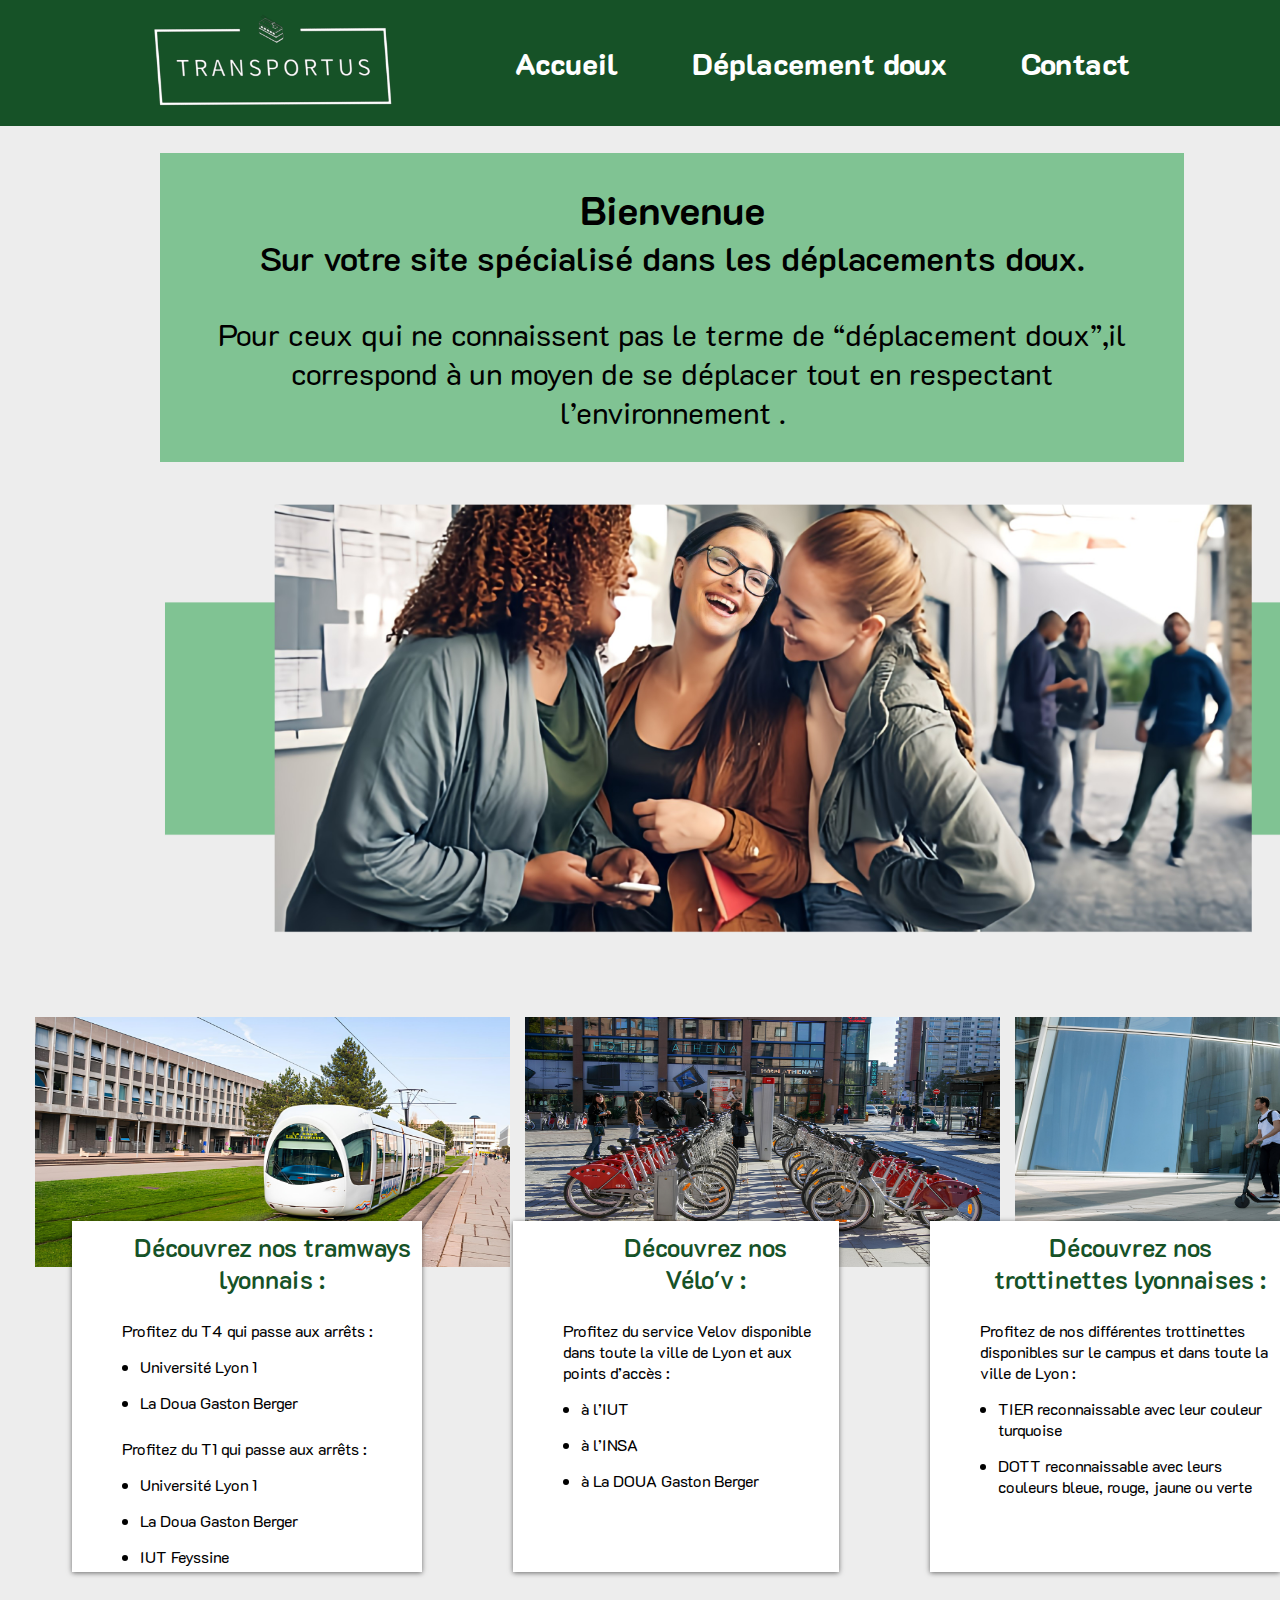
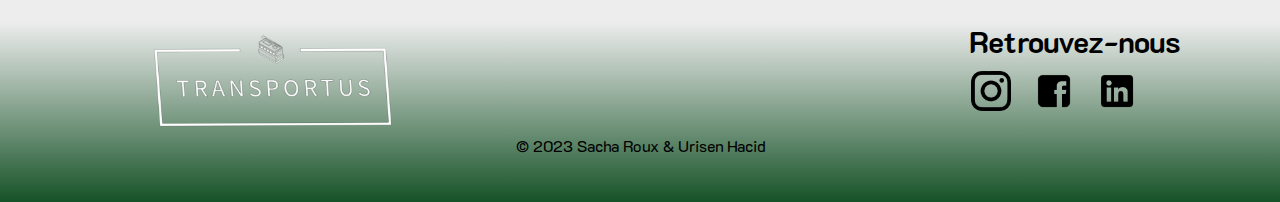
==== index.html @ 4b344441 "Optimisation de la page d'accueil et avancement de la 2nd page" ====
<!DOCTYPE html>
<html lang="en">
<head>
    <meta charset="UTF-8">
    <meta name="viewport" content="width=device-width, initial-scale=1.0">
    <link rel="stylesheet" href="style.css">
    <link href="https://fonts.googleapis.com/css2?family=K2D&display=swap" rel="stylesheet">
    <title>Accueil</title>
</head>
<body>
    <header class="header">
        <nav class="navbar">
        <a class="logo" href="index.html"><img src="assets/logo.png" alt="Logo"></a>
        <div class="nav-links">
            <a href="index.html">Accueil</a>
            <a href="déplacement_doux.html">Déplacement doux</a>
            <a href="contact.html">Contact</a>
        </div>
        </nav>
    </header>
    <main>
        <div class="haut">
            <p class="texte0">Bienvenue</p>
            <p class="texte01">Sur votre site spécialisé dans les déplacements doux.</p>
            <p class="texte02">Pour ceux qui ne connaissent pas le terme  de “déplacement doux”,il correspond à  un moyen de se déplacer tout en respectant l’environnement .</p>    
            </div>
        <div class="imagehaut">
            <img class="image0" src="assets/fondimage.png" alt="étudiants">
        </div>    
        <div class="item">
            <div class="image 1">
                <img src="assets/tram_2.jpg" alt="Tramway">
            </div>
            <div class="image 2">
                <img src="assets/velov.jpg" alt="Vélo'v">
            </div>
            <div class="image 3">
                <img src="assets/pexels-photo-4604713.jpeg" alt="Trottinette électrique">
            </div>
        </div>    
            <div class="textes">
                <div class="texte texte1">
                    <p class="textevert">Découvrez nos tramways lyonnais :</p>
                    <p class="textenoir">Profitez du T4 qui passe aux arrêts :</p>
                    <ul>
                        <li>Université Lyon 1</li>
                        <li>La Doua Gaston Berger</li>
                    </ul>
                    <p class="textenoir ul2">Profitez du T1 qui passe aux arrêts :</p>
                    <ul class="">   
                        <li>Université Lyon 1</li>
                        <li>La Doua Gaston Berger</li>
                        <li>IUT Feyssine</li>
                    </ul>    
                </div>
                <div class="texte texte2">
                    <p class="textevert velov">Découvrez nos Vélo'v :</p>
                    <p class="textenoir">Profitez du service Velov disponible
                        dans toute la ville de Lyon et aux 
                        points d’accès :</p>
                    <ul>    
                        <li>à l’IUT</li>                
                        <li>à l’INSA</li>
                        <li>à La DOUA Gaston Berger</li>
                    </ul>
                </div>
            
                <div class="texte texte3">
                    <p class="textevert">Découvrez nos trottinettes lyonnaises :</p>
                    <p class="textenoir">Profitez de nos différentes trottinettes 
                        disponibles sur le campus et dans toute 
                        la ville de Lyon :</p>
                    <ul>
                        <li>TIER reconnaissable avec leur couleur turquoise</li>
                        <li>DOTT reconnaissable avec leurs couleurs bleue, rouge, jaune ou verte</li>
                    </ul>
                </div>
            </div>    
    </main>    
    <footer class="footer">
        <a class="logo logo2" href="index.html"><img src="assets/logo.png" alt="Logo"></a>
        <p class="retrouvez">Retrouvez-nous</p>
        <div class="logo3">
            <a  href="#"><img src="assets/logoinstagram(2).png" alt="Instagram"></a>
            <a  href="#"><img src="assets/logofacebook.png" alt="Facebbok"></a>
            <a  href="#"><img src="assets/loloLinkedIn.png" alt="LinkedIn"></a>
        </div>
        <p class="copyright">© 2023 Sacha Roux & Urisen Hacid</p>  
    </footer>
</body>
</html>
---- style.css ----
* {
    margin: 0px;
    padding: 0;
    box-sizing: border-box;
    font-family: 'K2D', sans-serif;
}
.header {
    background-color: rgb(237, 237, 237);
    height: 17vh;
}
.navbar {

    position: fixed; 
    top: 0;
    left: 0;
    width: 100%;
    height: 14vh;
    padding: 20px 100px;
    background: rgb(22, 82, 39) ;
    display: flex;
    justify-content: space-between;
    align-items: center;
    padding-right: 150px;
    z-index: 3;
    
}
.logo img {
    width: 250px;
    color: white;
    text-decoration: none;
    margin-left: 50px;
    
}
.nav-links a {
    font-size: 30px;
    color: white;
    text-decoration: none;
    margin-left: 70px;
    font-weight: 800;
    background: linear-gradient(to top, white 0%, white 10%, transparent 10.01%) no-repeat left bottom / 0 100%;
    transition: background-size .5s;
}

.navbar a:hover {
    background-size: 100% 100%;
}

main {
    background-color: rgb(237, 237, 237);
}
.haut {
    display: flex;
    flex-direction: column;
    margin-left: 160px;
    background-color: rgb(128, 195, 147);
    text-align: center;
    width: 80%;
    padding: 30px;
    justify-content: center;
    align-items: center;
}

.texte0 {
    font-weight: 700;
    font-size: 40px;
}

.texte01 {
    font-weight: 600;
    font-size: 34px;
}

.texte02 {
    font-size: 30px;
    margin-top: 35px;
}
.image0 {
    margin-top: 40px;
    width: 1200px;
    margin-left: 160px;
}

.item {
    margin-top: 60px;
    display: flex;
    padding: 20px;
    
}
.item img {
    width: 475px;
    height: 250px;
    z-index: 0;
    margin-left: 15px;
}
.textes {
    display: flex;
    margin-top: -220px;
    margin-left: 20px;
    padding-bottom: 50px;
}
.texte {
    box-shadow: 0px 1px 5px 0px #0000008c;
    background: white;
    width: 400px;
    margin-top: 200px;
}
.texte1 {
    margin-left: 5px;
    margin-top: 150px;
    margin-left: 52px;
}
.texte2 {
    margin-left: 91px;
    margin-top: 150px;
}
.texte3 {
    margin-left: 91px;
    margin-top: 150px;
}
.texte li {
    margin-top: 15px;
    margin-left: 68px;
    margin-bottom: 5px;
    
}
.textevert {
    width: 350px;
    padding-top: 10px;
    padding-left: 50px;
    color: rgb(22, 82, 39);
    text-align: center;
    font-size: 25px;
    font-weight: 600;
    margin-bottom: 25px;
}
.textenoir {
    padding-left: 50px;
    padding-right: 5px;
}
.velov {
    width: 280px;
    padding-left: 105px;
}
.ul2 {
    padding-top: 20px;
}
.footer {
    bottom: 0;
    width: 100%;
    background: linear-gradient(to top, rgb(22, 82, 39), rgb(237,237,237));
    height: 20vh;
}

.retrouvez {
    display: flex;
    justify-content: end;
    margin-bottom: 150px;
    margin-right: 100px;
    font-size: 30px;
    font-weight: 700;
    margin-bottom: 10px;
}

.logo2 {
    position: absolute;
    margin-top: 10px;
    margin-left: 100px;
}

.logo3 img{
    width: 40px;
    text-align: right;
    margin-right: 23px;
    
}

.logo3 {
    display: flex;
    flex-direction: row;
    justify-content: end;
    margin-right: 120px;
}

.copyright {
    text-align: center;
    margin-top: 20px;
}
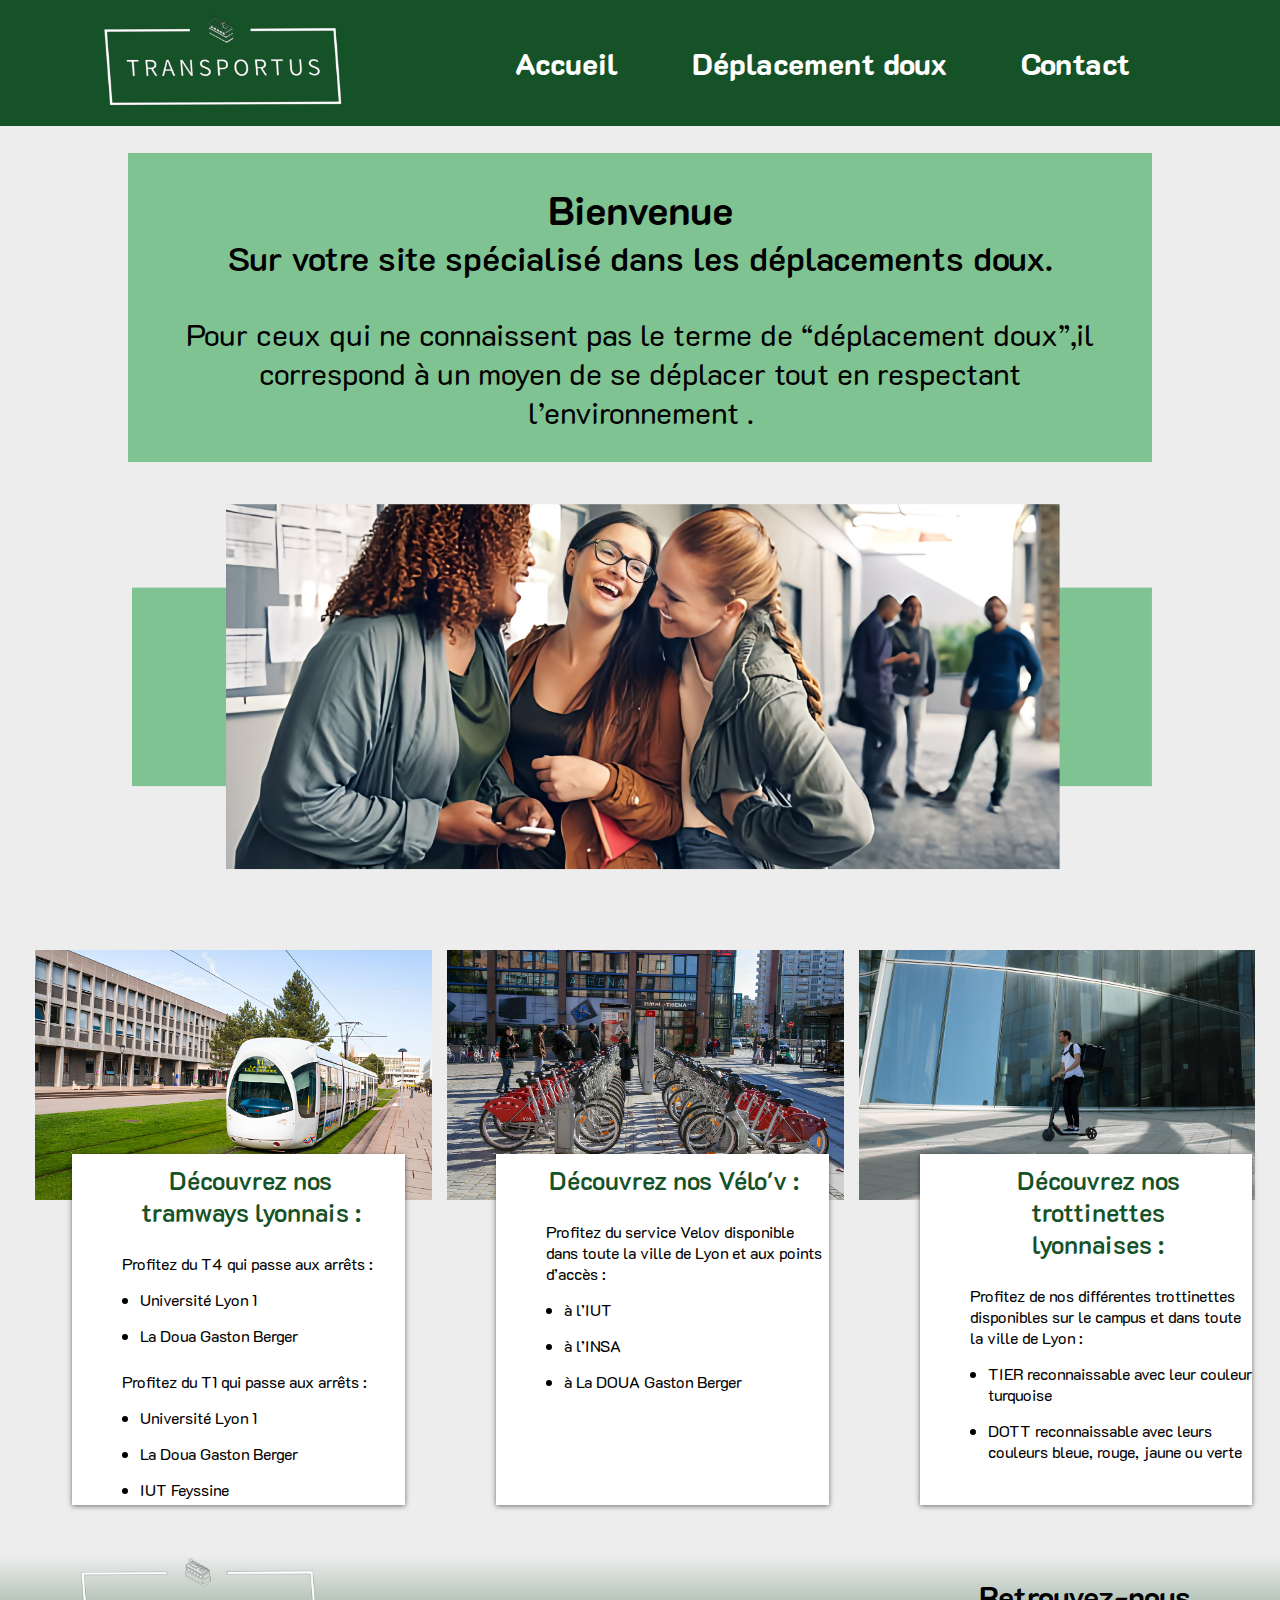
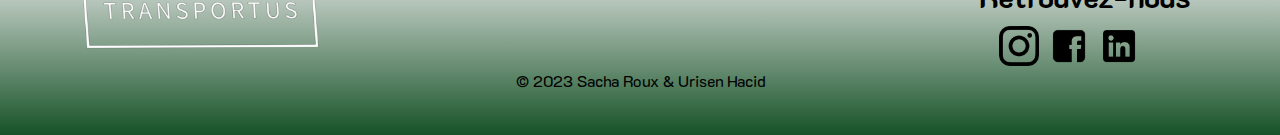
==== commit f4dabd44: "1re page responsive" ====
--- a/index.html
+++ b/index.html
@@ -1,31 +1,54 @@
 <!DOCTYPE html>
-<html lang="en">
+<html lang="fr">
 <head>
     <meta charset="UTF-8">
     <meta name="viewport" content="width=device-width, initial-scale=1.0">
     <link rel="stylesheet" href="style.css">
     <link href="https://fonts.googleapis.com/css2?family=K2D&display=swap" rel="stylesheet">
+    <link href='https://unpkg.com/boxicons@2.1.4/css/boxicons.min.css' rel='stylesheet'>
     <title>Accueil</title>
 </head>
 <body>
     <header class="header">
-        <nav class="navbar">
-        <a class="logo" href="index.html"><img src="assets/logo.png" alt="Logo"></a>
-        <div class="nav-links">
-            <a href="index.html">Accueil</a>
-            <a href="déplacement_doux.html">Déplacement doux</a>
-            <a href="contact.html">Contact</a>
-        </div>
+       
+        <nav >
+            <div class="navbar-computer">
+                <a class="logo" href="index.html"><img src="assets/logo.png" alt="Logo"></a>
+                <div class="nav-links">
+                    <a href="index.html">Accueil</a>
+                    <a href="déplacement_doux.html">Déplacement doux</a>
+                    <a href="contact.html">Contact</a>
+                </div>
+            </div> 
+            
+            <div class="navbar-mobile">
+                <a class="logo" href="index.html"><img src="assets/logo.png" alt="Logo"></a>
+                <input type="checkbox" id="checknav">
+                <label for="checknav" class="menu-deroulant">
+                    <i class='bx bx-menu' id="open"></i>
+                    <i class='bx bx-x' id="close"></i>
+                </label>
+                <div class="nav-links">
+                    <ul>
+                        <li><a href="index.html">Accueil</a></li>
+                        <li><a href="déplacement_doux.html">Déplacement doux</a></li>
+                        <li><a href="contact.html">Contact</a></li>
+                    </ul>
+                </div>
+                
+            </div>     
         </nav>
     </header>
     <main>
-        <div class="haut">
-            <p class="texte0">Bienvenue</p>
-            <p class="texte01">Sur votre site spécialisé dans les déplacements doux.</p>
-            <p class="texte02">Pour ceux qui ne connaissent pas le terme  de “déplacement doux”,il correspond à  un moyen de se déplacer tout en respectant l’environnement .</p>    
+        <div class="container">
+            <div class="haut">
+                <p class="texte0">Bienvenue</p>
+                <p class="texte01">Sur votre site spécialisé dans les déplacements doux.</p>
+                <p class="texte02">Pour ceux qui ne connaissent pas le terme  de “déplacement doux”,il correspond à  un moyen de se déplacer tout en respectant l’environnement .</p>    
             </div>
-        <div class="imagehaut">
-            <img class="image0" src="assets/fondimage.png" alt="étudiants">
+            <div class="imagehaut">
+                <img class="image0" src="assets/fondimage.png" alt="étudiants">
+            </div>
         </div>    
         <div class="item">
             <div class="image 1">
--- a/style.css
+++ b/style.css
@@ -4,184 +4,657 @@
     box-sizing: border-box;
     font-family: 'K2D', sans-serif;
 }
-.header {
-    background-color: rgb(237, 237, 237);
-    height: 17vh;
+@media (min-width:1000px) {
+    .header {
+        background-color: rgb(237, 237, 237);
+        height: 17vh;
+    }
+    
+    .navbar-computer {
+    
+        position: fixed; 
+        top: 0;
+        left: 0;
+        width: 100%;
+        height: 14vh;
+        padding: 20px 100px;
+        background: rgb(22, 82, 39) ;
+        display: flex;
+        justify-content: space-between;
+        align-items: center;
+        padding-right: 150px;
+        z-index: 3;
+        
+    }
+    .navbar-mobile {
+        display: none;
+    }
+
+
+    .logo img {
+        width: 250px;
+        color: white;
+        text-decoration: none;
+        
+    }
+    .nav-links a {
+        font-size: 30px;
+        color: white;
+        text-decoration: none;
+        margin-left: 70px;
+        font-weight: 800;
+        background: linear-gradient(to top, white 0%, white 10%, transparent 10.01%) no-repeat left bottom / 0 100%;
+        transition: background-size .5s;
+    }
+    
+    .navbar-computer a:hover {
+        background-size: 100% 100%;
+    }
+    
+    
+    main {
+        background-color: rgb(237, 237, 237);
+    }
+    .container {
+        display: flex;
+        flex-direction: column;
+        justify-content: center;
+        align-items: center;
+    }
+    .haut {
+        display: inline-flex;
+        flex-direction: column;
+        background-color: rgb(128, 195, 147);
+        text-align: center;
+        width: 80%;
+        padding: 30px;
+        justify-content: center;
+        align-items: center;
+    }
+    .imagehaut {
+        display: flex;
+        align-items: center;
+        justify-content: center;
+    }
+    .texte0 {
+        font-weight: 700;
+        font-size: 40px;
+    }
+    
+    .texte01 {
+        font-weight: 600;
+        font-size: 34px;
+    }
+    
+    .texte02 {
+        font-size: 30px;
+        margin-top: 35px;
+    }
+    .image0 {
+        margin-top: 40px;
+        width: 80%;
+    }
+    
+    .item {
+        margin-top: 60px;
+        display: flex;
+        padding: 20px;
+        
+    }
+    .item img {
+        width: 31vw;
+        height: 250px;
+        z-index: 0;
+        margin-left: 15px;
+    }
+    .textes {
+        display: flex;
+        margin-top: -220px;
+        margin-left: 20px;
+        padding-bottom: 50px;
+        z-index: 1;
+    }
+    .texte {
+        box-shadow: 0px 1px 5px 0px #0000008c;
+        background: white;
+        width: 26vw;
+        margin-top: 200px;
+    }
+    .texte1 {
+        margin-left: 5px;
+        margin-top: 150px;
+        margin-left: 52px;
+    }
+    .texte2 {
+        margin-left: 91px;
+        margin-top: 150px;
+    }
+    .texte3 {
+        margin-left: 91px;
+        margin-top: 150px;
+    }
+    .texte li {
+        margin-top: 15px;
+        margin-left: 68px;
+        margin-bottom: 5px;
+        
+    }
+    .textevert {
+        width: 24vw;
+        padding-top: 10px;
+        padding-left: 50px;
+        color: rgb(22, 82, 39);
+        text-align: center;
+        font-size: 25px;
+        font-weight: 600;
+        margin-bottom: 25px;
+    }
+    .textenoir {
+        padding-left: 50px;
+        padding-right: 5px;
+    }
+    
+    .ul2 {
+        padding-top: 20px;
+    }
+    .footer {
+        bottom: 0;
+        width: 100%;
+        background: linear-gradient(to top, rgb(22, 82, 39), rgb(237,237,237));
+        height: 20vh;
+    }
+    
+    .retrouvez {
+        display: flex;
+        justify-content: end;
+        margin-top: -80px;
+        margin-right: 7vw;
+        font-size: 30px;
+        font-weight: 700;
+        margin-bottom: 10px;
+    }
+    
+    .logo2 {
+        margin-left: 6vw;
+    }
+    
+    .logo3 img{
+        width: 40px;
+        text-align: right;
+        
+        
+    }
+    
+    .logo3 {
+        display: flex;
+        flex-direction: row;
+        gap: 10px;
+        justify-content: end;
+        margin-right: 11vw;
+    }
+    
+    .copyright {
+        text-align: center;
+    }
+    
 }
-.navbar {
+@media (min-width:581px) and (max-width:1000px) {
+    .header {
+        background-color: rgb(237, 237, 237);
+        height: 17vh;
+    }
+    
+    .navbar-computer {
+        display: none;
+        
+    }
+    .navbar-mobile {
+        position: fixed; 
+        top: 0;
+        left: 0;
+        width: 100%;
+        height: 14vh;
+        background: rgb(22, 82, 39) ;
+        display: flex;
+        gap: 100px;
+        justify-content: space-between;
+        align-items: center;
+        padding-right: 150px;
+        z-index: 3;
+    }
+    .navbar-mobile input {
+        display: none;
+    }
+    .menu-deroulant i {
+        font-size: 68px;
+        color: white;
+    }
+    .menu-deroulant #close {
+        display: none;
+    }
+    #checknav:checked~.menu-deroulant #close {
+        display: block;
+    }
+    #checknav:checked~.menu-deroulant #open {
+        display: none;
+    }
 
-    position: fixed; 
-    top: 0;
-    left: 0;
-    width: 100%;
-    height: 14vh;
-    padding: 20px 100px;
-    background: rgb(22, 82, 39) ;
-    display: flex;
-    justify-content: space-between;
-    align-items: center;
-    padding-right: 150px;
-    z-index: 3;
-    
+    .logo img {
+        width: 300px;
+        color: white;
+        text-decoration: none;
+        padding-left: 70px;
+        
+    }
+    
+    .nav-links{
+        position: fixed;
+        width: 80%;
+        margin-left: 10%;
+        top: 20vh;
+        text-align: center;
+        height: 70vh;
+        top: 20vh;
+        background-color: rgb(22, 82, 39);
+        padding: 20px;
+        display: none;
+        backdrop-filter: blur(50px);
+    }
+    .nav-links ul {
+        display: flex;
+        flex-direction: column;
+        justify-content: center;
+        align-items: center;
+        gap: 60px;
+    }
+    .nav-links li {
+        list-style: none;
+    }
+    .nav-links a {
+        position: relative;
+        color: white;
+        text-decoration: none;
+        font-size: 60px;
+        display: table;
+    }
+    
+    #checknav:checked~.nav-links{
+        display: block;
+       
+    }
+    
+    main {
+        background-color: rgb(237, 237, 237);
+    }
+    .container {
+        display: flex;
+        flex-direction: column;
+        justify-content: center;
+        align-items: center;
+    }
+    .haut {
+        display: inline-flex;
+        flex-direction: column;
+        background-color: rgb(128, 195, 147);
+        text-align: center;
+        width: 80%;
+        padding: 30px;
+        justify-content: center;
+        align-items: center;
+    }
+    .imagehaut {
+        display: flex;
+        align-items: center;
+        justify-content: center;
+    }
+    .texte0 {
+        font-weight: 700;
+        font-size: 40px;
+    }
+    
+    .texte01 {
+        font-weight: 600;
+        font-size: 34px;
+    }
+    
+    .texte02 {
+        font-size: 30px;
+        margin-top: 35px;
+    }
+    .image0 {
+        margin-top: 40px;
+        width: 80%;
+    }
+    
+    .item {
+        margin-top: 60px;
+        display: flex;
+        flex-direction: column;
+        justify-content: center;
+        align-items: center;
+        padding: 20px;
+        gap: 400px;
+    }
+    .item img {
+        width: 80vw;
+        height: 200px;
+        z-index: 0;
+        margin-left: 15px;
+        
+    }
+    .textes {
+        display: flex;
+        flex-direction: column;
+        justify-content: center ;
+        align-items: center;
+        margin-top: -1460px;
+        padding-bottom: 50px;
+        z-index: 1;
+        gap: 50px;
+    }
+    .texte {
+        box-shadow: 0px 1px 5px 0px #0000008c;
+        background: white;
+        width: 70vw;
+        height: 350px;
+        margin-top: 200px;
+        margin-left: 10px;
+    }
+    
+    .texte li {
+        margin-top: 15px;
+        margin-left: 68px;
+        margin-bottom: 5px;
+        
+    }
+    .textevert {
+        display: block;
+        text-align: center;
+        width: 60vw;
+        padding-top: 10px;
+        padding-left: 50px;
+        color: rgb(22, 82, 39);
+        
+        font-size: 25px;
+        font-weight: 600;
+        margin-bottom: 25px;
+    }
+    .textenoir {
+        padding-left: 50px;
+        padding-right: 5px;
+    }
+    
+    .ul2 {
+        padding-top: 20px;
+    }
+    .footer {
+        bottom: 0;
+        width: 100%;
+        background: linear-gradient(to top, rgb(22, 82, 39), rgb(237,237,237));
+        height: 20vh;
+    }
+    
+    .retrouvez {
+        display: flex;
+        justify-content: end;
+        margin-top: -80px;
+        margin-right: 4vw;
+        font-size: 30px;
+        font-weight: 700;
+        margin-bottom: 10px;
+    }
+    
+    .logo2 {
+        margin-left: 1%;
+    }
+    
+    .logo3 img{
+        width: 40px;
+        text-align: right;
+        
+    }
+    
+    .logo3 {
+        display: flex;
+        flex-direction: row;
+        justify-content: end;
+        margin-right: 17vw;
+        gap: 10px;
+    }
+    
+    .copyright {
+        text-align: center;
+    }
 }
-.logo img {
-    width: 250px;
-    color: white;
-    text-decoration: none;
-    margin-left: 50px;
-    
+@media (max-width:580px) {
+    .header {
+        background-color: rgb(237, 237, 237);
+        height: 17vh;
+    }
+    
+    .navbar-computer {
+        display: none;
+        
+    }
+    .navbar-mobile {
+        position: fixed; 
+        top: 0;
+        left: 0;
+        width: 100%;
+        height: 14vh;
+        background: rgb(22, 82, 39) ;
+        display: flex;
+        gap: 100px;
+        justify-content: space-between;
+        align-items: center;
+        padding-right: 150px;
+        z-index: 3;
+    }
+    .navbar-mobile input {
+        display: none;
+    }
+    .menu-deroulant i {
+        font-size: 68px;
+        color: white;
+    }
+    .menu-deroulant #close {
+        display: none;
+    }
+    #checknav:checked~.menu-deroulant #close {
+        display: block;
+    }
+    #checknav:checked~.menu-deroulant #open {
+        display: none;
+    }
+
+    .logo img {
+        width: 200px;
+        color: white;
+        text-decoration: none;
+        padding-left: 70px;
+        
+    }
+    
+    .nav-links{
+        position: fixed;
+        width: 80%;
+        margin-left: 10%;
+        top: 20vh;
+        text-align: center;
+        height: 60vh;
+        top: 20vh;
+        background-color: rgb(22, 82, 39);
+        padding: 20px;
+        display: none;
+        backdrop-filter: blur(50px);
+    }
+    .nav-links ul {
+        display: flex;
+        flex-direction: column;
+        justify-content: center;
+        align-items: center;
+        gap: 60px;
+    }
+    .nav-links li {
+        list-style: none;
+    }
+    .nav-links a {
+        position: relative;
+        color: white;
+        text-decoration: none;
+        font-size: 40px;
+        display: table;
+    }
+    
+    #checknav:checked~.nav-links{
+        display: block;
+    }
+    main {
+        background-color: rgb(237, 237, 237);
+    }
+    
+    .container {
+        display: flex;
+        flex-direction: column;
+        justify-content: center;
+        align-items: center;
+    }
+    .haut {
+        display: inline-flex;
+        flex-direction: column;
+        background-color: rgb(128, 195, 147);
+        text-align: center;
+        width: 80%;
+        padding: 30px;
+        justify-content: center;
+        align-items: center;
+    }
+    .imagehaut {
+        display: flex;
+        align-items: center;
+        justify-content: center;
+    }
+    .texte0 {
+        font-weight: 700;
+        font-size: 40px;
+    }
+    
+    .texte01 {
+        font-weight: 600;
+        font-size: 34px;
+    }
+    
+    .texte02 {
+        font-size: 30px;
+        margin-top: 35px;
+    }
+    .image0 {
+        margin-top: 40px;
+        width: 80%;
+    }
+    
+    .item {
+        margin-top: 60px;
+        display: flex;
+        flex-direction: column;
+        justify-content: center;
+        align-items: center;
+        padding: 20px;
+        gap: 400px;
+    }
+    .item img {
+        width: 80vw;
+        height: 200px;
+        z-index: 0;
+        margin-left: 15px;
+        
+    }
+    .textes {
+        display: flex;
+        flex-direction: column;
+        justify-content: center ;
+        align-items: center;
+        margin-top: -1460px;
+        padding-bottom: 50px;
+        z-index: 1;
+        gap: 100px;
+    }
+    .texte {
+        box-shadow: 0px 1px 5px 0px #0000008c;
+        background: white;
+        width: 70vw;
+        height: 300px;
+        margin-top: 200px;
+        margin-left: 10px;
+    }
+    
+    .texte li {
+        margin-top: 15px;
+        margin-left: 68px;
+        margin-bottom: 5px;
+        font-size: 11px;
+        
+    }
+    .textevert {
+        display: block;
+        text-align: center;
+        width: 60vw;
+        padding-top: 10px;
+        padding-left: 50px;
+        color: rgb(22, 82, 39);
+        
+        font-size: 20px;
+        font-weight: 600;
+        margin-bottom: 25px;
+    }
+    .textenoir {
+        padding-left: 50px;
+        padding-right: 5px;
+        font-size: 12px;
+    }
+    
+    .ul2 {
+        padding-top: 20px;
+    }
+    .footer {
+        bottom: 0;
+        width: 100%;
+        background: linear-gradient(to top, rgb(22, 82, 39), rgb(237,237,237));
+        height: 20vh;
+    }
+    
+    .retrouvez {
+        display: flex;
+        justify-content: end;
+        margin-top: -80px;
+        margin-right: 4vw;
+        font-size: 20px;
+        font-weight: 700;
+        margin-bottom: 10px;
+    }
+    
+    .logo2 {
+        margin-left: -50px;
+    }
+    .logo2 img{
+        width: 60vw;
+    }
+    .logo3 img{
+        width: 25px;
+        text-align: right;
+        
+    }
+    
+    .logo3 {
+        display: flex;
+        flex-direction: row;
+        justify-content: end;
+        margin-right: 17vw;
+        gap: 10px;
+    }
+    
+    .copyright {
+        margin-top: 40px;
+        text-align: center;
+    }
 }
-.nav-links a {
-    font-size: 30px;
-    color: white;
-    text-decoration: none;
-    margin-left: 70px;
-    font-weight: 800;
-    background: linear-gradient(to top, white 0%, white 10%, transparent 10.01%) no-repeat left bottom / 0 100%;
-    transition: background-size .5s;
-}
-
-.navbar a:hover {
-    background-size: 100% 100%;
-}
-
-main {
-    background-color: rgb(237, 237, 237);
-}
-.haut {
-    display: flex;
-    flex-direction: column;
-    margin-left: 160px;
-    background-color: rgb(128, 195, 147);
-    text-align: center;
-    width: 80%;
-    padding: 30px;
-    justify-content: center;
-    align-items: center;
-}
-
-.texte0 {
-    font-weight: 700;
-    font-size: 40px;
-}
-
-.texte01 {
-    font-weight: 600;
-    font-size: 34px;
-}
-
-.texte02 {
-    font-size: 30px;
-    margin-top: 35px;
-}
-.image0 {
-    margin-top: 40px;
-    width: 1200px;
-    margin-left: 160px;
-}
-
-.item {
-    margin-top: 60px;
-    display: flex;
-    padding: 20px;
-    
-}
-.item img {
-    width: 475px;
-    height: 250px;
-    z-index: 0;
-    margin-left: 15px;
-}
-.textes {
-    display: flex;
-    margin-top: -220px;
-    margin-left: 20px;
-    padding-bottom: 50px;
-}
-.texte {
-    box-shadow: 0px 1px 5px 0px #0000008c;
-    background: white;
-    width: 400px;
-    margin-top: 200px;
-}
-.texte1 {
-    margin-left: 5px;
-    margin-top: 150px;
-    margin-left: 52px;
-}
-.texte2 {
-    margin-left: 91px;
-    margin-top: 150px;
-}
-.texte3 {
-    margin-left: 91px;
-    margin-top: 150px;
-}
-.texte li {
-    margin-top: 15px;
-    margin-left: 68px;
-    margin-bottom: 5px;
-    
-}
-.textevert {
-    width: 350px;
-    padding-top: 10px;
-    padding-left: 50px;
-    color: rgb(22, 82, 39);
-    text-align: center;
-    font-size: 25px;
-    font-weight: 600;
-    margin-bottom: 25px;
-}
-.textenoir {
-    padding-left: 50px;
-    padding-right: 5px;
-}
-.velov {
-    width: 280px;
-    padding-left: 105px;
-}
-.ul2 {
-    padding-top: 20px;
-}
-.footer {
-    bottom: 0;
-    width: 100%;
-    background: linear-gradient(to top, rgb(22, 82, 39), rgb(237,237,237));
-    height: 20vh;
-}
-
-.retrouvez {
-    display: flex;
-    justify-content: end;
-    margin-bottom: 150px;
-    margin-right: 100px;
-    font-size: 30px;
-    font-weight: 700;
-    margin-bottom: 10px;
-}
-
-.logo2 {
-    position: absolute;
-    margin-top: 10px;
-    margin-left: 100px;
-}
-
-.logo3 img{
-    width: 40px;
-    text-align: right;
-    margin-right: 23px;
-    
-}
-
-.logo3 {
-    display: flex;
-    flex-direction: row;
-    justify-content: end;
-    margin-right: 120px;
-}
-
-.copyright {
-    text-align: center;
-    margin-top: 20px;
-}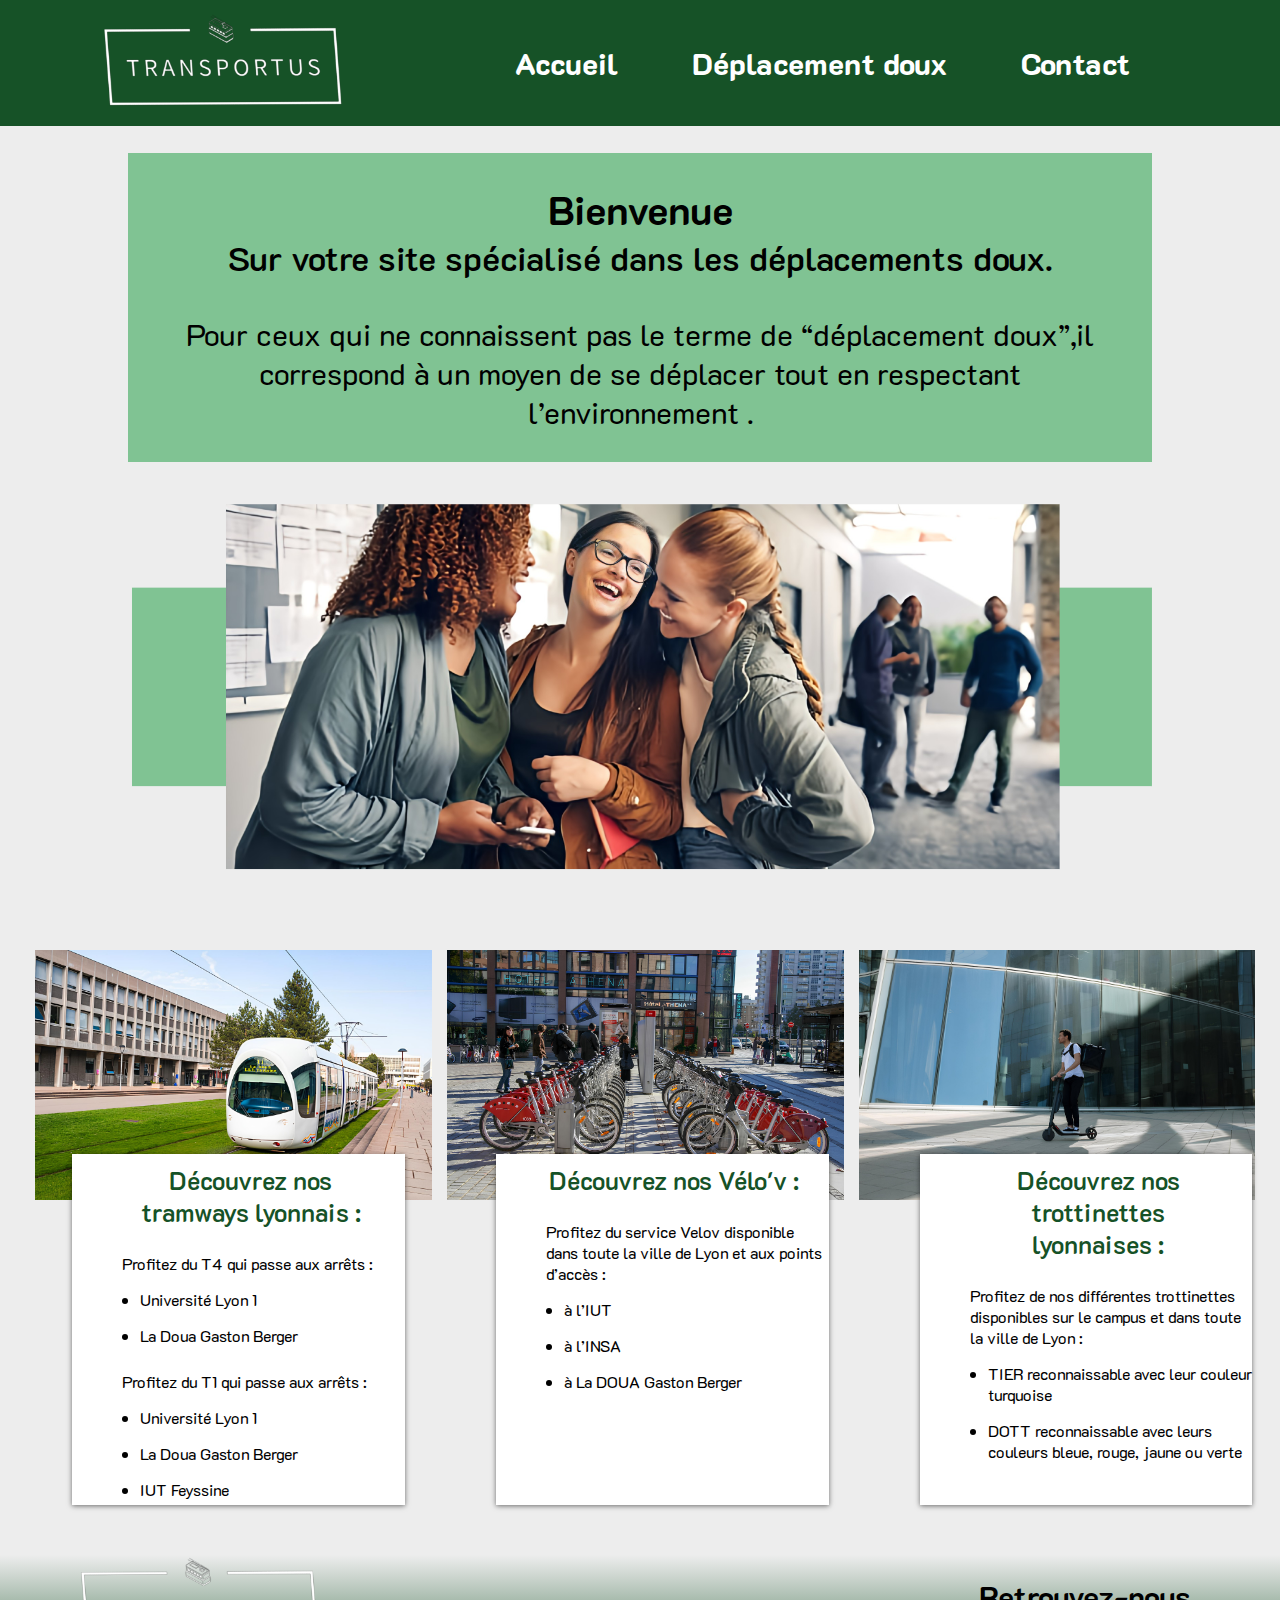
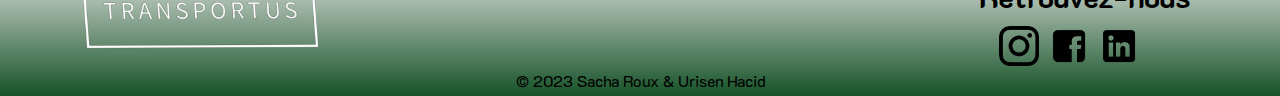
==== commit c53a7cd6: "Début de l'optimisation" ====
--- a/index.html
+++ b/index.html
@@ -3,7 +3,7 @@
 <head>
     <meta charset="UTF-8">
     <meta name="viewport" content="width=device-width, initial-scale=1.0">
-    <link rel="stylesheet" href="style.css">
+    <link rel="stylesheet" href="CSS/index.css">
     <link href="https://fonts.googleapis.com/css2?family=K2D&display=swap" rel="stylesheet">
     <link href='https://unpkg.com/boxicons@2.1.4/css/boxicons.min.css' rel='stylesheet'>
     <title>Accueil</title>
@@ -40,45 +40,45 @@
         </nav>
     </header>
     <main>
-        <div class="container">
-            <div class="haut">
-                <p class="texte0">Bienvenue</p>
-                <p class="texte01">Sur votre site spécialisé dans les déplacements doux.</p>
-                <p class="texte02">Pour ceux qui ne connaissent pas le terme  de “déplacement doux”,il correspond à  un moyen de se déplacer tout en respectant l’environnement .</p>    
+        <div class="containerA">
+            <div class="hautA">
+                <p class="texte0A">Bienvenue</p>
+                <p class="texte01A">Sur votre site spécialisé dans les déplacements doux.</p>
+                <p class="texte02A">Pour ceux qui ne connaissent pas le terme  de “déplacement doux”,il correspond à  un moyen de se déplacer tout en respectant l’environnement .</p>    
             </div>
-            <div class="imagehaut">
-                <img class="image0" src="assets/fondimage.png" alt="étudiants">
+            <div class="imagehautA">
+                <img class="image0A" src="assets/fondimage.png" alt="étudiants">
             </div>
         </div>    
-        <div class="item">
-            <div class="image 1">
+        <div class="itemA">
+            <div class="image 1A">
                 <img src="assets/tram_2.jpg" alt="Tramway">
             </div>
-            <div class="image 2">
+            <div class="image 2A">
                 <img src="assets/velov.jpg" alt="Vélo'v">
             </div>
-            <div class="image 3">
+            <div class="image 3A">
                 <img src="assets/pexels-photo-4604713.jpeg" alt="Trottinette électrique">
             </div>
         </div>    
-            <div class="textes">
-                <div class="texte texte1">
-                    <p class="textevert">Découvrez nos tramways lyonnais :</p>
-                    <p class="textenoir">Profitez du T4 qui passe aux arrêts :</p>
+            <div class="textesA">
+                <div class="texteA texte1A">
+                    <p class="textevertA">Découvrez nos tramways lyonnais :</p>
+                    <p class="textenoirA">Profitez du T4 qui passe aux arrêts :</p>
                     <ul>
                         <li>Université Lyon 1</li>
                         <li>La Doua Gaston Berger</li>
                     </ul>
-                    <p class="textenoir ul2">Profitez du T1 qui passe aux arrêts :</p>
+                    <p class="textenoirA ul2A">Profitez du T1 qui passe aux arrêts :</p>
                     <ul class="">   
                         <li>Université Lyon 1</li>
                         <li>La Doua Gaston Berger</li>
                         <li>IUT Feyssine</li>
                     </ul>    
                 </div>
-                <div class="texte texte2">
-                    <p class="textevert velov">Découvrez nos Vélo'v :</p>
-                    <p class="textenoir">Profitez du service Velov disponible
+                <div class="texteA texte2A">
+                    <p class="textevertA velovA">Découvrez nos Vélo'v :</p>
+                    <p class="textenoirA">Profitez du service Velov disponible
                         dans toute la ville de Lyon et aux 
                         points d’accès :</p>
                     <ul>    
@@ -88,9 +88,9 @@
                     </ul>
                 </div>
             
-                <div class="texte texte3">
-                    <p class="textevert">Découvrez nos trottinettes lyonnaises :</p>
-                    <p class="textenoir">Profitez de nos différentes trottinettes 
+                <div class="texteA texte3A">
+                    <p class="textevertA">Découvrez nos trottinettes lyonnaises :</p>
+                    <p class="textenoirA">Profitez de nos différentes trottinettes 
                         disponibles sur le campus et dans toute 
                         la ville de Lyon :</p>
                     <ul>
--- a/CSS/index.css
+++ b/CSS/index.css
@@ -0,0 +1,1414 @@
+* {
+    margin: 0px;
+    padding: 0;
+    box-sizing: border-box;
+    font-family: 'K2D', sans-serif;
+}
+
+    .header {
+        background-color: rgb(237, 237, 237);
+        height: 17vh;
+    }
+    
+    .navbar-computer {
+    
+        position: fixed; 
+        top: 0;
+        left: 0;
+        width: 100%;
+        height: 14vh;
+        padding: 20px 100px;
+        background: rgb(22, 82, 39) ;
+        display: flex;
+        justify-content: space-between;
+        align-items: center;
+        padding-right: 150px;
+        z-index: 3;
+        
+    }
+    .navbar-mobile {
+        display: none;
+    }
+
+
+    .logo img {
+        width: 250px;
+        color: white;
+        text-decoration: none;
+        
+    }
+    .nav-links a {
+        font-size: 30px;
+        color: white;
+        text-decoration: none;
+        margin-left: 70px;
+        font-weight: 800;
+        background: linear-gradient(to top, white 0%, white 10%, transparent 10.01%) no-repeat left bottom / 0 100%;
+        transition: background-size .5s;
+    }
+    
+    .navbar-computer a:hover {
+        background-size: 100% 100%;
+    }
+    
+    
+    main {
+        background-color: rgb(237, 237, 237);
+    }
+    .containerA {
+        display: flex;
+        flex-direction: column;
+        justify-content: center;
+        align-items: center;
+    }
+    .hautA {
+        display: inline-flex;
+        flex-direction: column;
+        background-color: rgb(128, 195, 147);
+        text-align: center;
+        width: 80%;
+        padding: 30px;
+        justify-content: center;
+        align-items: center;
+    }
+    .imagehautA {
+        display: flex;
+        align-items: center;
+        justify-content: center;
+    }
+    .texte0A {
+        font-weight: 700;
+        font-size: 40px;
+    }
+    
+    .texte01A {
+        font-weight: 600;
+        font-size: 34px;
+    }
+    
+    .texte02A {
+        font-size: 30px;
+        margin-top: 35px;
+    }
+    .image0A {
+        margin-top: 40px;
+        width: 80%;
+    }
+    
+    .itemA {
+        margin-top: 60px;
+        display: flex;
+        padding: 20px;
+        
+    }
+    .itemA img {
+        width: 31vw;
+        height: 250px;
+        z-index: 0;
+        margin-left: 15px;
+    }
+    .textesA {
+        display: flex;
+        margin-top: -220px;
+        margin-left: 20px;
+        padding-bottom: 50px;
+        z-index: 1;
+    }
+    .texteA {
+        box-shadow: 0px 1px 5px 0px #0000008c;
+        background: white;
+        width: 26vw;
+        margin-top: 200px;
+    }
+    .texte1A  {
+        margin-left: 5px;
+        margin-top: 150px;
+        margin-left: 52px;
+    }
+    .texte2A  {
+        margin-left: 91px;
+        margin-top: 150px;
+    }
+    .texte3A  {
+        margin-left: 91px;
+        margin-top: 150px;
+    }
+    .texteA li {
+        margin-top: 15px;
+        margin-left: 68px;
+        margin-bottom: 5px;
+        
+    }
+    .textevertA  {
+        width: 24vw;
+        padding-top: 10px;
+        padding-left: 50px;
+        color: rgb(22, 82, 39);
+        text-align: center;
+        font-size: 25px;
+        font-weight: 600;
+        margin-bottom: 25px;
+    }
+    .textenoirA  {
+        padding-left: 50px;
+        padding-right: 5px;
+    }
+    
+    .ul2A  {
+        padding-top: 20px;
+    }
+    .footer {
+        bottom: 0;
+        width: 100%;
+        background: linear-gradient(to top, rgb(22, 82, 39), rgb(237,237,237));
+        
+    }
+    
+    .retrouvez {
+        display: flex;
+        justify-content: end;
+        margin-top: -80px;
+        margin-right: 7vw;
+        font-size: 30px;
+        font-weight: 700;
+        margin-bottom: 10px;
+    }
+    
+    .logo2 {
+        margin-left: 6vw;
+    }
+    
+    .logo3 img{
+        width: 40px;
+        text-align: right;
+        
+        
+    }
+    
+    .logo3 {
+        display: flex;
+        flex-direction: row;
+        gap: 10px;
+        justify-content: end;
+        margin-right: 11vw;
+    }
+    
+    .copyright {
+        text-align: center;
+        padding-bottom: 5px;
+    }
+    .temp {
+        display: none;
+    }
+    .haut {
+        margin-top: 12vh;
+        background: url(velovsae.jpg) no-repeat;
+        width: 100%;
+        display: flex;
+        flex-direction: row;
+    }
+    .texte1 {
+        margin-top: 20px;
+        width: 50%;
+        color: white;
+        text-align: center;
+        text-shadow:  4px 2px 2px black;
+                
+    }
+    .titre {
+        font-size: 50px;
+    }
+    .petit {
+        margin-top: 20px;
+        font-size: 45px;
+    }
+    .petit p {
+        margin-bottom: 35px;
+    }
+    .icone {
+        width: 50%;
+        display: grid;
+        grid-template-columns: 1fr 1fr;
+        grid-template-rows: 50vh 50vh;
+        align-items: center;
+        justify-content: center;
+        text-align: center;
+        margin-top: 20px;
+    }
+    .icone img {
+        width: 18vw;
+        background-color: white;
+        border: 5px solid rgb(22, 82, 39);
+        border-radius: 5px;
+        transition: 0.4s;
+    }
+    .icone img:hover {
+        width: 20vw;
+        transition: 0.4s;
+    }
+    .partie1 {
+        display: flex;
+        flex-direction: row;
+        margin-top: 100px;
+        justify-content: center;
+    }
+    .gauche{
+        display: grid;
+        grid-template-columns: 1fr 1fr;
+        grid-template-rows: 1fr 1fr;
+        justify-content: center;
+    }
+    .gauche p {
+        width: 17vw;
+    }
+    .gauche img {
+        width: 17vw;
+        height: 17vw;
+    }
+    .text {
+        background: rgb(128, 195, 147);
+        width: 17vw;
+        height: 17vw;
+    }
+    .gauche h3 {
+        text-align: center;
+        font-size: 30px;
+        padding-bottom: 40px;
+        padding-top: 20px;
+    }
+    .gauche li {
+        margin-left: 50px;
+        padding-bottom: 30px;
+    }
+    .droite {
+        width: 34vw;
+        background-color: rgb(204,203,203);
+        padding-top: 30px;
+    }
+    .droite a {
+        display: block;
+        text-align: center;
+        color: black;
+        font-size: 35px;
+    }
+    .droite p {
+        text-align: left;
+        margin-top: 30px;
+        margin-left: 40px;
+        margin-right: 20px;
+        font-size: 26px;
+    }
+    .partie2 {
+        margin-top: 100px;
+        background: url(itemvelov.png) no-repeat ;
+        background-size: 100vh;
+        background-position: 100px;
+        display: flex;
+        flex-direction: column;
+        align-items: end;
+        gap: 250px;
+    }
+    
+    .itemvert {
+        background-color: rgb(22, 82, 39);
+        color: white;
+        height: 20vh;
+        padding: 20px;
+        margin-left: 130px;
+        margin-top: 300px;
+        margin-right: 90px;
+    }
+    .itemvert p {
+        text-align: center;
+        font-size: 40px;
+    }
+    .itemvert a {
+        display: block;
+        text-align: center;
+        color: white;
+        font-size: 45px;
+    }
+    .texte2 {
+        background-color: rgb(204,203,203);
+        height: 68vh;
+        width: 34vw;
+        display: flex;
+        flex-direction: column;
+        font-size: 26px;
+        margin-right: 400px;
+        padding-top: 30px;
+    }
+    .titre2 a{
+        display: block;
+        text-align: center;
+        font-size: 35px;
+        color: black;
+    }
+    .petit2 {
+        font-size: 26px;
+        margin-top: 30px;
+        margin-left: 40px;
+        margin-right: 20px;
+        line-height: 40px;
+    }
+    .partie3 {
+        display: flex;
+        flex-direction: row;
+        margin-top: 100px;
+        padding-left: 50px;
+        padding-right: 50px;
+        justify-content: center;
+        gap: 100px;
+    }
+    .texte3 {
+        background-color: rgb(204,203,203);
+        height: 68vh;
+        width: 34vw;
+        display: flex;
+        flex-direction: column;
+        font-size: 26px;
+        margin-top: 85px;
+        padding-top: 30px;
+    }
+    .petit3 {
+        font-size: 26px;
+        margin-top: 30px;
+        margin-left: 40px;
+        margin-right: 20px;
+        line-height: 40px;
+    }
+    .titre3 a {
+        display: block;
+        text-align: center;
+        font-size: 35px;
+        color: black;
+       
+    
+    }
+    .item img {
+        width: 40vw;
+    }
+    .partie4 {
+        margin-top: 50px;
+        background: url(itembus.png) no-repeat;
+        background-size: 120vh;
+        background-position-x: 400px;
+        background-position-y: 0;
+        display: flex;
+        flex-direction: column;
+        align-items: center;
+        
+    }
+    .texte4 {
+        height: 68vh;
+        width: 34vw;
+        background-color: rgb(204,203,203);
+        margin-top: 520px;
+        margin-right: 200px;
+        padding-top: 25px;
+    }
+    .titre4 a {
+        display: block;
+        text-align: center;
+        font-size: 35px;
+        color: black;
+    }
+    .petit4 {
+        font-size: 26px;
+        margin-top: 30px;
+        margin-left: 40px;
+        margin-right: 20px;
+        line-height: 40px;
+    }
+    .partie5 {
+        margin-top: 50px;
+        height: 140vh;
+        background: url(assets/forme.png) no-repeat;
+        background-size: 180vh;
+        background-position: center;
+        display: flex;
+        justify-content: center;
+        align-items: center;
+    }
+    table {
+        text-align: center;
+        border-collapse: collapse;
+        height: 90vh;
+        width: 70vw;
+    }
+    .tarifs {
+        background-color: rgb(22, 82, 39);
+        font-size: 50px;
+        padding: 10px;
+        color: white;
+        text-decoration: underline;
+    }
+    .grostitres th {
+        font-size: 35px;
+    }
+    .petittitre {
+        font-size: 30px;
+    }
+    td ,th {
+        background-color: white;
+        padding: 25px;
+        border: solid black;
+    }
+    .mainC {
+        display: flex;
+        flex-direction: row;
+        background-color: rgb(237, 237, 237);
+        padding-top: 17vh;
+    }
+    
+    .gaucheC {
+        width: 40%;
+        display: flex;
+        flex-direction: column;
+    }
+    .itemC {
+        background: rgb(128,195,147);
+        margin: 50px;
+        height: 35vh;
+        padding-left: 30px;
+        padding-top: 50px;
+        padding-right: 30px;
+        display: grid;
+        grid-template-columns: 10px 1fr;
+    }
+    .itemC img{
+        height: 50px;
+        grid-row: 1;
+    }
+    .texteC {
+        font-size: 30px;
+        font-weight: 600;
+        grid-column: 2;
+        grid-row: 1;
+        margin-left: 70px;
+        margin-top: 5px;
+    }
+    .petittexteC {
+        text-decoration: none;
+        color: black;
+        grid-row: 2;
+        grid-column: 1/3;
+        font-size: 25px;
+    }
+    .item1C a:hover {
+        text-decoration: underline;
+    }
+    .item1C a:visited {
+        text-decoration: none;
+    }
+    .item3C {
+        padding-top: 30px;
+        display: flex;
+        flex-direction: column;
+        gap: 20px;
+    }
+    .reseauC  {
+        display: flex;
+        flex-direction: row;
+        grid-template-columns: 10px 1fr;
+    }
+    .reseauC  a {
+        text-decoration: none;
+        color: black;
+        margin-top: 8px;
+        margin-left: 20px;
+        font-size: 25px;
+    }
+    .reseauC  a:hover {
+        text-decoration: underline;
+    }
+    
+    .droiteC  {
+        width: 60%;
+        padding-top: 50px;
+        display: flex;
+        flex-direction: column;
+    }
+    .mapC  img {
+        width: 58vw;
+        padding-right: 30px;
+        padding-bottom: 30px ;
+    }
+    .formulaireC  p {
+        padding-bottom: 30px;
+        font-size: 40px;
+        font-weight: 800;
+    }
+    form {
+        display: flex;
+        flex-direction: column;
+        gap: 10px;
+    }
+    form input {
+        height: 70px;
+        font-size: 30px;
+        padding-left: 10px;
+    }
+    .messageC  {
+        height: 175px;
+        padding-bottom: 130px;
+        font-size: 30px;
+        padding-left: 10px;
+    }
+    button {
+        height: 82px;
+        background-color: rgb(22, 82, 39);
+        color: #ffffff;
+        text-align: center;
+        text-decoration: none;
+        font-size: 32px;
+        cursor: pointer;
+    }
+    
+    
+    @media (max-width:1400px) and (min-width : 1001px) {
+        
+        .icone {
+            width: 50%;
+            display: grid;
+            grid-template-columns: 1fr 1fr;
+            align-items: center;
+            justify-content: center;
+            text-align: center;
+            margin-top: 20px;
+        }
+       
+     
+        .partie1 {
+            display: flex;
+            flex-direction: column;
+            margin-top: 100px;
+            justify-content: center;
+            align-items: center;
+            gap: 100px;
+        }
+       
+        
+        .gauche img {
+            width: 30vw;
+            height: 30vw;
+        }
+        .text {
+            background: rgb(128, 195, 147);
+            width: 30vw;
+            height: 30vw;
+            display: flex;
+            flex-direction: column;
+            justify-content: center;
+            align-items: center;
+        }
+        .gauche h3 {
+            text-align: center;
+            font-size: 50px;
+            padding-bottom: 40px;
+            padding-top: 20px;
+        }
+        .gauche li {
+            margin-left: 50px;
+            padding-bottom: 30px;
+            font-size: 30px;
+        }
+        .droite {
+            width: 50vw;
+            background-color: rgb(204,203,203);
+            padding-top: 30px;
+        }
+        
+        
+        .partie2 {
+            margin-top: 100px;
+            display: flex;
+            flex-direction: column;
+            align-items: center;
+            justify-content: center;
+            gap: 50px;
+        }
+        .temp img {
+            width: 100%;
+            height: 90vh;
+        }
+        .itemvert {
+            background-color: rgb(22, 82, 39);
+            color: white;
+            height: auto;
+            padding: 20px; 
+        }
+        
+       
+        .texte2 {
+            background-color: rgb(204,203,203);
+            width: 50vw;
+            display: flex;
+            flex-direction: column;
+            font-size: 26px;
+            margin-top: 50px;
+            padding-top: 30px;
+        }
+    
+        .partie3 {
+            display: flex;
+            flex-direction: column;
+            margin-top: 100px;
+            justify-content: center;
+            align-items: center;
+            gap: 100px;
+        }
+        .texte3 {
+            background-color: rgb(204,203,203);
+            width: 50vw;
+            padding-bottom: 5px;
+            display: flex;
+            flex-direction: column;
+            font-size: 26px;
+        }
+       
+        .item img {
+            width: 50vw;
+        }
+        .partie4 {
+            margin-top: 100px;
+            display: flex;
+            flex-direction: column;
+            justify-content: center;
+            align-items: center;
+            
+        }
+        .partie4 .temp img{
+            width: 100%;
+            text-align: center;
+        }
+        .texte4 {
+            width: 50vw;
+            background-color: rgb(204,203,203);
+            margin-top: 50px;
+            padding-top: 25px;
+        }
+        
+       
+        .partie5 {
+            margin-top: 00px;
+            height: 100vh;
+            background: url(forme.png) no-repeat;
+            background-size: 100vh;
+            background-position: center;
+            display: flex;
+            justify-content: center;
+            align-items: center;
+            padding: 0px;
+        }
+        table {
+            text-align: center;
+            border-collapse: collapse;
+            padding: 20px;
+        }
+        .tarifs {
+            background-color: rgb(22, 82, 39);
+            font-size: 30px;
+            padding: 10px;
+            color: white;
+            text-decoration: underline;
+        }
+        .grostitres th {
+            font-size: 20px;
+        }
+        .petittitre {
+            font-size: 20px;
+        }
+        .proposition {
+            font-size: 15px;
+        }
+        
+    }
+@media (min-width:581px) and (max-width:1000px) {
+    .header {
+        background-color: rgb(237, 237, 237);
+        height: 17vh;
+    }
+    
+    .navbar-computer {
+        display: none;
+        
+    }
+    .navbar-mobile {
+        position: fixed; 
+        top: 0;
+        left: 0;
+        width: 100%;
+        height: 14vh;
+        background: rgb(22, 82, 39) ;
+        display: flex;
+        gap: 100px;
+        justify-content: space-between;
+        align-items: center;
+        padding-right: 150px;
+        z-index: 3;
+    }
+    .navbar-mobile input {
+        display: none;
+    }
+    .menu-deroulant i {
+        font-size: 68px;
+        color: white;
+    }
+    .menu-deroulant #close {
+        display: none;
+    }
+    #checknav:checked~.menu-deroulant #close {
+        display: block;
+    }
+    #checknav:checked~.menu-deroulant #open {
+        display: none;
+    }
+
+    .logo img {
+        width: 50vw;
+        height: 12vh;
+        color: white;
+        text-decoration: none;
+        padding-left: 70px;
+        
+    }
+    
+    .nav-links{
+        position: fixed;
+        width: 80%;
+        margin-left: 10%;
+        top: 20vh;
+        text-align: center;
+        padding-right: 70px;
+        padding-left: 70px;
+        background-color: rgb(22, 82, 39);
+        display: none;
+    }
+    .nav-links ul {
+        display: flex;
+        flex-direction: column;
+        justify-content: center;
+        align-items: center;
+        gap: 60px;
+    }
+    .nav-links li {
+        list-style: none;
+    }
+    .nav-links a {
+        position: relative;
+        color: white;
+        text-decoration: none;
+        font-size: 60px;
+        display: table;
+    }
+    
+    #checknav:checked~.nav-links{
+        display: block;
+       
+    }
+    
+    main {
+        background-color: rgb(237, 237, 237);
+    }
+    .containerA {
+        display: flex;
+        flex-direction: column;
+        justify-content: center;
+        align-items: center;
+    }
+    .hautA {
+        display: inline-flex;
+        flex-direction: column;
+        background-color: rgb(128, 195, 147);
+        text-align: center;
+        width: 80%;
+        padding: 30px;
+        justify-content: center;
+        align-items: center;
+    }
+    .imagehautA {
+        display: flex;
+        align-items: center;
+        justify-content: center;
+    }
+    .texte0A {
+        font-weight: 700;
+        font-size: 40px;
+    }
+    
+    .texte1A {
+        font-weight: 600;
+        font-size: 34px;
+    }
+    
+    .texte2A  {
+        font-size: 30px;
+        margin-top: 35px;
+    }
+    .image0A {
+        margin-top: 40px;
+        width: 80%;
+    }
+    
+    .itemA {
+        margin-top: 60px;
+        display: flex;
+        flex-direction: column;
+        justify-content: center;
+        align-items: center;
+        padding: 20px;
+        gap: 400px;
+    }
+    .itemA img {
+        width: 80vw;
+        height: 200px;
+        z-index: 0;
+        margin-left: 15px;
+        
+    }
+    .textesA {
+        display: flex;
+        flex-direction: column;
+        justify-content: center ;
+        align-items: center;
+        margin-top: -1460px;
+        padding-bottom: 50px;
+        z-index: 1;
+        gap: 50px;
+    }
+    .texteA {
+        box-shadow: 0px 1px 5px 0px #0000008c;
+        background: white;
+        width: 70vw;
+        height: 350px;
+        margin-top: 200px;
+        margin-left: 10px;
+    }
+    
+    .texteA li {
+        margin-top: 15px;
+        margin-left: 68px;
+        margin-bottom: 5px;
+        
+    }
+    .textevertA  {
+        display: block;
+        text-align: center;
+        width: 60vw;
+        padding-top: 10px;
+        padding-left: 50px;
+        color: rgb(22, 82, 39);
+        
+        font-size: 25px;
+        font-weight: 600;
+        margin-bottom: 25px;
+    }
+    .textenoirA  {
+        padding-left: 50px;
+        padding-right: 5px;
+    }
+    
+    .ul2A  {
+        padding-top: 20px;
+    }
+    .footer {
+        bottom: 0;
+        height: 100%;
+        width: 100%;
+        background: linear-gradient(to top, rgb(22, 82, 39), rgb(237,237,237));
+
+    }
+    
+    .retrouvez {
+        display: flex;
+        justify-content: end;
+        margin-top: -80px;
+        margin-right: 5vw;
+        font-size: 30px;
+        font-weight: 700;
+        margin-bottom: 10px;
+    }
+    
+    .logo2 {
+        margin-left: 1%;
+    }
+    
+    .logo3 img{
+        width: 40px;
+        text-align: right;
+        
+    }
+    
+    .logo3 {
+        display: flex;
+        flex-direction: row;
+        justify-content: end;
+        margin-right: 5vw;
+        gap: 10px;
+    }
+    
+    .copyright {
+        text-align: center;
+        margin-top: 30px;
+    }
+    
+}
+@media (max-width:580px) {
+    .header {
+        background-color: rgb(237, 237, 237);
+        height: 17vh;
+    }
+    
+    .navbar-computer {
+        display: none;
+        
+    }
+    .navbar-mobile {
+        position: fixed; 
+        top: 0;
+        left: 0;
+        width: 100%;
+        height: 14vh;
+        background: rgb(22, 82, 39) ;
+        display: flex;
+        gap: 100px;
+        justify-content: space-between;
+        align-items: center;
+        padding-right: 150px;
+        z-index: 3;
+    }
+    .navbar-mobile input {
+        display: none;
+    }
+    .menu-deroulant i {
+        font-size: 68px;
+        color: white;
+    }
+    .menu-deroulant #close {
+        display: none;
+    }
+    #checknav:checked~.menu-deroulant #close {
+        display: block;
+    }
+    #checknav:checked~.menu-deroulant #open {
+        display: none;
+    }
+
+    .logo img {
+        width: 50vw;
+        color: white;
+        text-decoration: none;
+        padding-left: 70px;
+        
+    }
+    
+    .nav-links{
+        position: fixed;
+        width: 80%;
+        margin-left: 10%;
+        top: 20vh;
+        text-align: center;
+        background-color: rgb(22, 82, 39);
+        padding: 20px;
+        display: none;
+        backdrop-filter: blur(50px);
+    }
+    .nav-links ul {
+        display: flex;
+        flex-direction: column;
+        justify-content: center;
+        align-items: center;
+        gap: 60px;
+    }
+    .nav-links li {
+        list-style: none;
+    }
+    .nav-links a {
+        position: relative;
+        color: white;
+        text-decoration: none;
+        font-size: 40px;
+        display: table;
+    }
+    
+    #checknav:checked~.nav-links{
+        display: block;
+    }
+    main {
+        background-color: rgb(237, 237, 237);
+    }
+    
+    .containerA {
+        display: flex;
+        flex-direction: column;
+        justify-content: center;
+        align-items: center;
+    }
+    .hautA {
+        display: inline-flex;
+        flex-direction: column;
+        background-color: rgb(128, 195, 147);
+        text-align: center;
+        width: 80%;
+        padding: 30px;
+        justify-content: center;
+        align-items: center;
+    }
+    .imagehautA {
+        display: flex;
+        align-items: center;
+        justify-content: center;
+    }
+    .texte0A {
+        font-weight: 700;
+        font-size: 40px;
+    }
+    
+    .texte01A {
+        font-weight: 600;
+        font-size: 34px;
+    }
+    
+    .texte02A {
+        font-size: 30px;
+        margin-top: 35px;
+    }
+    .image0A {
+        margin-top: 40px;
+        width: 80%;
+    }
+    
+    .itemA {
+        margin-top: 60px;
+        display: flex;
+        flex-direction: column;
+        justify-content: center;
+        align-items: center;
+        padding: 20px;
+        gap: 400px;
+    }
+    .itemA img {
+        width: 80vw;
+        height: 200px;
+        z-index: 0;
+        margin-left: 15px;
+        
+    }
+    .textesA {
+        display: flex;
+        flex-direction: column;
+        justify-content: center ;
+        align-items: center;
+        margin-top: -1460px;
+        padding-bottom: 50px;
+        z-index: 1;
+        gap: 100px;
+    }
+    .texteA {
+        box-shadow: 0px 1px 5px 0px #0000008c;
+        background: white;
+        width: 70vw;
+        height: 300px;
+        margin-top: 200px;
+        margin-left: 10px;
+    }
+    
+    .texteA li {
+        margin-top: 15px;
+        margin-left: 68px;
+        margin-bottom: 5px;
+        font-size: 11px;
+        
+    }
+    .textevertA  {
+        display: block;
+        text-align: center;
+        width: 60vw;
+        padding-top: 10px;
+        padding-left: 50px;
+        color: rgb(22, 82, 39);
+        
+        font-size: 20px;
+        font-weight: 600;
+        margin-bottom: 25px;
+    }
+    .textenoirA  {
+        padding-left: 50px;
+        padding-right: 5px;
+        font-size: 12px;
+    }
+    
+    .ul2A  {
+        padding-top: 20px;
+    }
+    .footer {
+        bottom: 0;
+        width: 100%;
+        background: linear-gradient(to top, rgb(22, 82, 39), rgb(237,237,237));
+    }
+    
+    .retrouvez {
+        display: flex;
+        justify-content: end;
+        margin-top: -60px;
+        margin-right: 4vw;
+        font-size: 20px;
+        font-weight: 700;
+        margin-bottom: 10px;
+    }
+    
+    .logo2 {
+        margin-left: -50px;
+    }
+    .logo2 img{
+        width: 60vw;
+    }
+    .logo3 img{
+        width: 25px;
+        text-align: right;
+        
+    }
+    
+    .logo3 {
+        display: flex;
+        flex-direction: row;
+        justify-content: end;
+        margin-right: 4vw;
+
+    }
+    
+    .copyright {
+        margin-top: 40px;
+        text-align: center;
+    }
+    
+}
+@media (min-height:350px) and (max-height:440px) {
+    .header {
+        background-color: rgb(237, 237, 237);
+        height: 17vh;
+    }
+    
+    .navbar-computer {
+        display: none;
+        
+    }
+    .navbar-mobile {
+        position: fixed; 
+        top: 0;
+        left: 0;
+        width: 100%;
+        height: 14vh;
+        background: rgb(22, 82, 39) ;
+        display: flex;
+        gap: 100px;
+        justify-content: space-between;
+        align-items: center;
+        padding-right: 150px;
+        z-index: 3;
+    }
+    .navbar-mobile input {
+        display: none;
+    }
+    .menu-deroulant i {
+        font-size: 68px;
+        color: white;
+    }
+    .menu-deroulant #close {
+        display: none;
+    }
+    #checknav:checked~.menu-deroulant #close {
+        display: block;
+    }
+    #checknav:checked~.menu-deroulant #open {
+        display: none;
+    }
+
+    .logo img {
+        width: 50vw;
+        height: 12vh;
+        color: white;
+        text-decoration: none;
+        padding-left: 70px;
+        
+    }
+    
+    .nav-links{
+        position: fixed;
+        width: 80%;
+        margin-left: 10%;
+        top: 20vh;
+        text-align: center;
+        padding-right: 70px;
+        padding-left: 70px;
+        background-color: rgb(22, 82, 39);
+        display: none;
+    }
+    .nav-links ul {
+        display: flex;
+        flex-direction: column;
+        justify-content: center;
+        align-items: center;
+        gap: 60px;
+    }
+    .nav-links li {
+        list-style: none;
+    }
+    .nav-links a {
+        position: relative;
+        color: white;
+        text-decoration: none;
+        font-size: 40px;
+        display: table;
+    }
+    
+    #checknav:checked~.nav-links{
+        display: block;
+       
+    }
+    main {
+        background-color: rgb(237, 237, 237);
+    }
+    .containerA {
+        display: flex;
+        flex-direction: column;
+        justify-content: center;
+        align-items: center;
+    }
+    .hautA {
+        display: inline-flex;
+        flex-direction: column;
+        background-color: rgb(128, 195, 147);
+        text-align: center;
+        width: 80%;
+        padding: 30px;
+        justify-content: center;
+        align-items: center;
+    }
+    .imagehautA {
+        display: flex;
+        align-items: center;
+        justify-content: center;
+    }
+    .texte0A{
+        font-weight: 700;
+        font-size: 40px;
+    }
+    
+    .texte01A {
+        font-weight: 600;
+        font-size: 34px;
+    }
+    
+    .texte02A {
+        font-size: 30px;
+        margin-top: 35px;
+    }
+    .image0A {
+        margin-top: 40px;
+        width: 80%;
+    }
+    
+    .itemA {
+        margin-top: 60px;
+        display: flex;
+        flex-direction: column;
+        justify-content: center;
+        align-items: center;
+        padding: 20px;
+        gap: 400px;
+    }
+    .itemA img {
+        width: 80vw;
+        height: 200px;
+        z-index: 0;
+        margin-left: 15px;
+        
+    }
+    .textesA {
+        display: flex;
+        flex-direction: column;
+        justify-content: center ;
+        align-items: center;
+        margin-top: -1460px;
+        padding-bottom: 50px;
+        z-index: 1;
+        gap: 50px;
+    }
+    .texteA {
+        box-shadow: 0px 1px 5px 0px #0000008c;
+        background: white;
+        width: 70vw;
+        height: 350px;
+        margin-top: 200px;
+        margin-left: 10px;
+    }
+    
+    .texteA li {
+        margin-top: 15px;
+        margin-left: 68px;
+        margin-bottom: 5px;
+        
+    }
+    .textevertA  {
+        display: block;
+        text-align: center;
+        width: 60vw;
+        padding-top: 10px;
+        padding-left: 50px;
+        color: rgb(22, 82, 39);
+        
+        font-size: 25px;
+        font-weight: 600;
+        margin-bottom: 25px;
+    }
+    .textenoirA  {
+        padding-left: 50px;
+        padding-right: 5px;
+    }
+    
+    .ul2A  {
+        padding-top: 20px;
+    }
+    .footer {
+        bottom: 0;
+        height: 100%;
+        width: 100%;
+        background: linear-gradient(to top, rgb(22, 82, 39), rgb(237,237,237));
+
+    }
+    
+    .retrouvez {
+        display: flex;
+        justify-content: end;
+        margin-top: -80px;
+        margin-right: 5vw;
+        font-size: 30px;
+        font-weight: 700;
+        margin-bottom: 10px;
+    }
+    
+    .logo2 {
+        margin-left: 1%;
+    }
+    
+    .logo3 img{
+        width: 40px;
+        text-align: right;
+        
+    }
+    
+    .logo3 {
+        display: flex;
+        flex-direction: row;
+        justify-content: end;
+        margin-right: 5vw;
+        gap: 10px;
+    }
+    
+    .copyright {
+        text-align: center;
+        margin-top: 30px;
+    }
+}
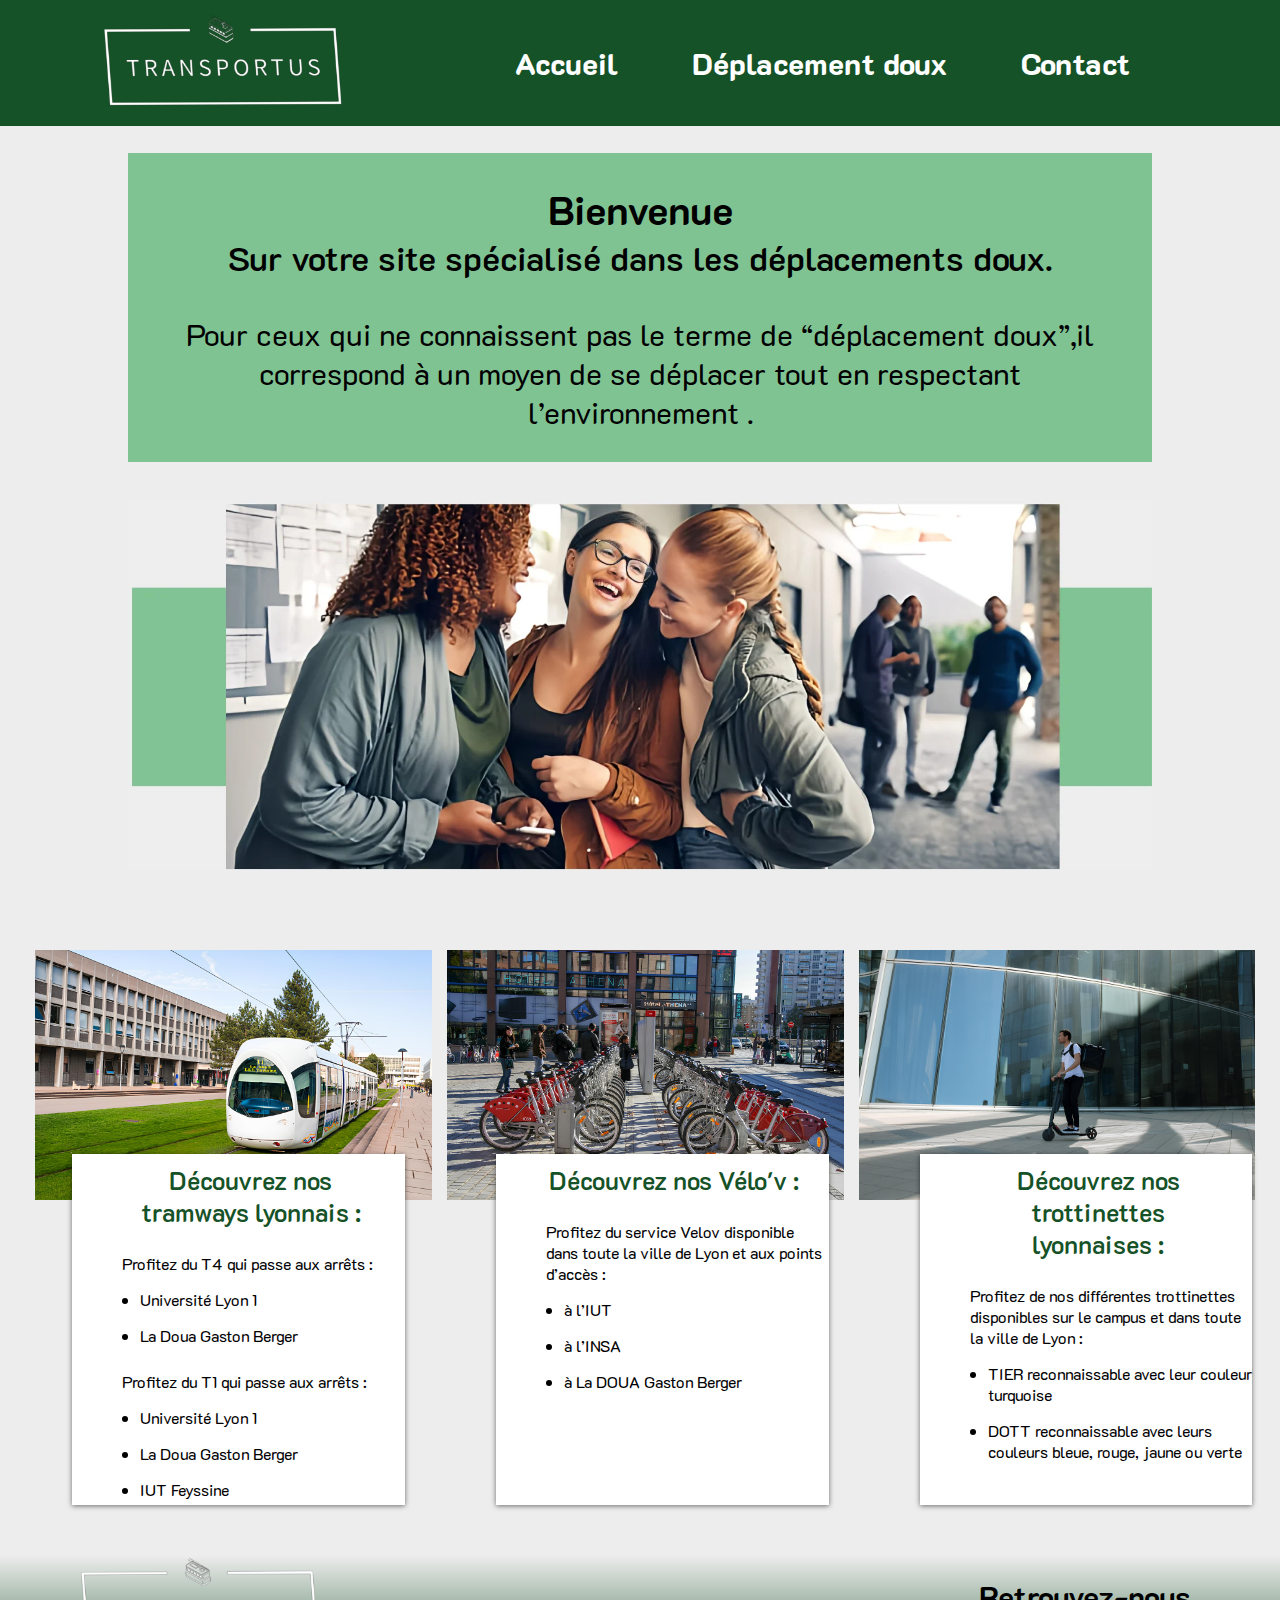
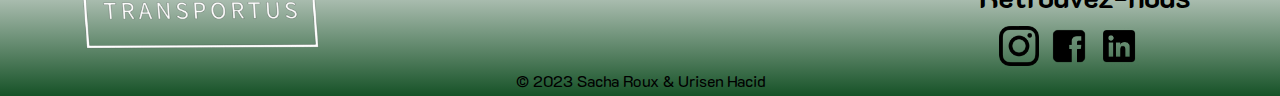
==== commit 185f8728: "Mise en place du format paysage + convertion png en webp" ====
--- a/index.html
+++ b/index.html
@@ -4,16 +4,17 @@
     <meta charset="UTF-8">
     <meta name="viewport" content="width=device-width, initial-scale=1.0">
     <link rel="stylesheet" href="CSS/index.css">
+    <link rel="shortcut icon" href="assets/logo.webp" type="image/x-icon">
     <link href="https://fonts.googleapis.com/css2?family=K2D&display=swap" rel="stylesheet">
     <link href='https://unpkg.com/boxicons@2.1.4/css/boxicons.min.css' rel='stylesheet'>
-    <title>Accueil</title>
+    <title>TransportUS</title>
 </head>
 <body>
     <header class="header">
        
         <nav >
             <div class="navbar-computer">
-                <a class="logo" href="index.html"><img src="assets/logo.png" alt="Logo"></a>
+                <a class="logo" href="index.html"><img src="assets/logo.webp" alt="Logo"></a>
                 <div class="nav-links">
                     <a href="index.html">Accueil</a>
                     <a href="déplacement_doux.html">Déplacement doux</a>
@@ -22,7 +23,7 @@
             </div> 
             
             <div class="navbar-mobile">
-                <a class="logo" href="index.html"><img src="assets/logo.png" alt="Logo"></a>
+                <a class="logo" href="index.html"><img src="assets/logo.webp" alt="Logo"></a>
                 <input type="checkbox" id="checknav">
                 <label for="checknav" class="menu-deroulant">
                     <i class='bx bx-menu' id="open"></i>
@@ -47,7 +48,7 @@
                 <p class="texte02A">Pour ceux qui ne connaissent pas le terme  de “déplacement doux”,il correspond à  un moyen de se déplacer tout en respectant l’environnement .</p>    
             </div>
             <div class="imagehautA">
-                <img class="image0A" src="assets/fondimage.png" alt="étudiants">
+                <img class="image0A" src="assets/fondimage.webp" alt="étudiants">
             </div>
         </div>    
         <div class="itemA">
@@ -101,12 +102,12 @@
             </div>    
     </main>    
     <footer class="footer">
-        <a class="logo logo2" href="index.html"><img src="assets/logo.png" alt="Logo"></a>
+        <a class="logo logo2" href="index.html"><img src="assets/logo.webp" alt="Logo"></a>
         <p class="retrouvez">Retrouvez-nous</p>
         <div class="logo3">
-            <a  href="#"><img src="assets/logoinstagram(2).png" alt="Instagram"></a>
-            <a  href="#"><img src="assets/logofacebook.png" alt="Facebbok"></a>
-            <a  href="#"><img src="assets/loloLinkedIn.png" alt="LinkedIn"></a>
+            <a  href="#"><img src="assets/logoinstagram(2).webp" alt="Instagram"></a>
+            <a  href="#"><img src="assets/logofacebook.webp" alt="Facebbok"></a>
+            <a  href="#"><img src="assets/loloLinkedIn.webp" alt="LinkedIn"></a>
         </div>
         <p class="copyright">© 2023 Sacha Roux & Urisen Hacid</p>  
     </footer>
--- a/CSS/index.css
+++ b/CSS/index.css
@@ -5,762 +5,870 @@
     font-family: 'K2D', sans-serif;
 }
 
+.header {
+    background-color: rgb(237, 237, 237);
+    height: 17vh;
+}
+
+.navbar-computer {
+
+    position: fixed;
+    top: 0;
+    left: 0;
+    width: 100%;
+    height: 14vh;
+    padding: 20px 100px;
+    background: rgb(22, 82, 39);
+    display: flex;
+    justify-content: space-between;
+    align-items: center;
+    padding-right: 150px;
+    z-index: 3;
+
+}
+
+.navbar-mobile {
+    display: none;
+}
+
+
+.logo img {
+    width: 250px;
+    color: white;
+    text-decoration: none;
+
+}
+
+.nav-links a {
+    font-size: 30px;
+    color: white;
+    text-decoration: none;
+    margin-left: 70px;
+    font-weight: 800;
+    background: linear-gradient(to top, white 0%, white 10%, transparent 10.01%) no-repeat left bottom / 0 100%;
+    transition: background-size .5s;
+}
+
+.navbar-computer a:hover {
+    background-size: 100% 100%;
+}
+
+
+main {
+    background-color: rgb(237, 237, 237);
+}
+
+.containerA {
+    display: flex;
+    flex-direction: column;
+    justify-content: center;
+    align-items: center;
+}
+
+.hautA {
+    display: inline-flex;
+    flex-direction: column;
+    background-color: rgb(128, 195, 147);
+    text-align: center;
+    width: 80%;
+    padding: 30px;
+    justify-content: center;
+    align-items: center;
+}
+
+.imagehautA {
+    display: flex;
+    align-items: center;
+    justify-content: center;
+}
+
+.texte0A {
+    font-weight: 700;
+    font-size: 40px;
+}
+
+.texte01A {
+    font-weight: 600;
+    font-size: 34px;
+}
+
+.texte02A {
+    font-size: 30px;
+    margin-top: 35px;
+}
+
+.image0A {
+    margin-top: 40px;
+    width: 80%;
+}
+
+.itemA {
+    margin-top: 60px;
+    display: flex;
+    padding: 20px;
+
+}
+
+.itemA img {
+    width: 31vw;
+    height: 250px;
+    z-index: 0;
+    margin-left: 15px;
+}
+
+.textesA {
+    display: flex;
+    margin-top: -220px;
+    margin-left: 20px;
+    padding-bottom: 50px;
+    z-index: 1;
+}
+
+.texteA {
+    box-shadow: 0px 1px 5px 0px #0000008c;
+    background: white;
+    width: 26vw;
+    margin-top: 200px;
+}
+
+.texte1A {
+    margin-left: 5px;
+    margin-top: 150px;
+    margin-left: 52px;
+}
+
+.texte2A {
+    margin-left: 91px;
+    margin-top: 150px;
+}
+
+.texte3A {
+    margin-left: 91px;
+    margin-top: 150px;
+}
+
+.texteA li {
+    margin-top: 15px;
+    margin-left: 68px;
+    margin-bottom: 5px;
+
+}
+
+.textevertA {
+    width: 24vw;
+    padding-top: 10px;
+    padding-left: 50px;
+    color: rgb(22, 82, 39);
+    text-align: center;
+    font-size: 25px;
+    font-weight: 600;
+    margin-bottom: 25px;
+}
+
+.textenoirA {
+    padding-left: 50px;
+    padding-right: 5px;
+}
+
+.ul2A {
+    padding-top: 20px;
+}
+
+.footer {
+    bottom: 0;
+    width: 100%;
+    background: linear-gradient(to top, rgb(22, 82, 39), rgb(237, 237, 237));
+
+}
+
+.retrouvez {
+    display: flex;
+    justify-content: end;
+    margin-top: -80px;
+    margin-right: 7vw;
+    font-size: 30px;
+    font-weight: 700;
+    margin-bottom: 10px;
+}
+
+.logo2 {
+    margin-left: 6vw;
+}
+
+.logo3 img {
+    width: 40px;
+    text-align: right;
+
+
+}
+
+.logo3 {
+    display: flex;
+    flex-direction: row;
+    gap: 10px;
+    justify-content: end;
+    margin-right: 11vw;
+}
+
+.copyright {
+    text-align: center;
+    padding-bottom: 5px;
+}
+
+.temp {
+    display: none;
+}
+
+.haut {
+    margin-top: 12vh;
+    background: url(velovsae.jpg) no-repeat;
+    width: 100%;
+    display: flex;
+    flex-direction: row;
+}
+
+.texte1 {
+    margin-top: 20px;
+    width: 50%;
+    color: white;
+    text-align: center;
+    text-shadow: 2px 2px 10px #000000;
+
+}
+
+.titre {
+    font-size: 50px;
+}
+
+.petit {
+    margin-top: 20px;
+    font-size: 45px;
+}
+
+.petit p {
+    margin-bottom: 35px;
+}
+
+.icone {
+    width: 50%;
+    display: grid;
+    grid-template-columns: 1fr 1fr;
+    grid-template-rows: 50vh 50vh;
+    align-items: center;
+    justify-content: center;
+    text-align: center;
+    margin-top: 20px;
+}
+
+.icone img {
+    width: 18vw;
+    background-color: white;
+    border: 5px solid rgb(22, 82, 39);
+    border-radius: 5px;
+    transition: 0.4s;
+}
+
+.icone img:hover {
+    width: 20vw;
+    transition: 0.4s;
+}
+
+.partie1 {
+    display: flex;
+    flex-direction: row;
+    margin-top: 100px;
+    justify-content: center;
+}
+
+.gauche {
+    display: grid;
+    grid-template-columns: 1fr 1fr;
+    grid-template-rows: 1fr 1fr;
+    justify-content: center;
+}
+
+.gauche p {
+    width: 17vw;
+}
+
+.gauche img {
+    width: 17vw;
+    height: 17vw;
+}
+
+.text {
+    background: rgb(128, 195, 147);
+    width: 17vw;
+    height: 17vw;
+}
+
+.gauche h3 {
+    text-align: center;
+    font-size: 30px;
+    padding-bottom: 40px;
+    padding-top: 20px;
+}
+
+.gauche li {
+    margin-left: 50px;
+    padding-bottom: 30px;
+}
+
+.droite {
+    width: 34vw;
+    background-color: rgb(204, 203, 203);
+    padding-top: 30px;
+}
+
+.droite a {
+    display: block;
+    text-align: center;
+    color: black;
+    font-size: 35px;
+}
+
+.droite p {
+    text-align: left;
+    margin-top: 30px;
+    margin-left: 40px;
+    margin-right: 20px;
+    font-size: 26px;
+}
+
+.partie2 {
+    margin-top: 100px;
+    background: url(itemvelov.png) no-repeat;
+    background-size: 100vh;
+    background-position: 100px;
+    display: flex;
+    flex-direction: column;
+    align-items: end;
+    gap: 250px;
+}
+
+.itemvert {
+    background-color: rgb(22, 82, 39);
+    color: white;
+    height: 20vh;
+    padding: 20px;
+    margin-left: 130px;
+    margin-top: 300px;
+    margin-right: 90px;
+}
+
+.itemvert p {
+    text-align: center;
+    font-size: 40px;
+}
+
+.itemvert a {
+    display: block;
+    text-align: center;
+    color: white;
+    font-size: 45px;
+}
+
+.texte2 {
+    background-color: rgb(204, 203, 203);
+    height: 68vh;
+    width: 34vw;
+    display: flex;
+    flex-direction: column;
+    font-size: 26px;
+    margin-right: 400px;
+    padding-top: 30px;
+}
+
+.titre2 a {
+    display: block;
+    text-align: center;
+    font-size: 35px;
+    color: black;
+}
+
+.petit2 {
+    font-size: 26px;
+    margin-top: 30px;
+    margin-left: 40px;
+    margin-right: 20px;
+    line-height: 40px;
+}
+
+.partie3 {
+    display: flex;
+    flex-direction: row;
+    margin-top: 100px;
+    padding-left: 50px;
+    padding-right: 50px;
+    justify-content: center;
+    gap: 100px;
+}
+
+.texte3 {
+    background-color: rgb(204, 203, 203);
+    height: 68vh;
+    width: 34vw;
+    display: flex;
+    flex-direction: column;
+    font-size: 26px;
+    margin-top: 85px;
+    padding-top: 30px;
+}
+
+.petit3 {
+    font-size: 26px;
+    margin-top: 30px;
+    margin-left: 40px;
+    margin-right: 20px;
+    line-height: 40px;
+}
+
+.titre3 a {
+    display: block;
+    text-align: center;
+    font-size: 35px;
+    color: black;
+
+
+}
+
+.item img {
+    width: 40vw;
+}
+
+.partie4 {
+    margin-top: 50px;
+    background: url(itembus.png) no-repeat;
+    background-size: 120vh;
+    background-position-x: 400px;
+    background-position-y: 0;
+    display: flex;
+    flex-direction: column;
+    align-items: center;
+
+}
+
+.texte4 {
+    height: 68vh;
+    width: 34vw;
+    background-color: rgb(204, 203, 203);
+    margin-top: 520px;
+    margin-right: 200px;
+    padding-top: 25px;
+}
+
+.titre4 a {
+    display: block;
+    text-align: center;
+    font-size: 35px;
+    color: black;
+}
+
+.petit4 {
+    font-size: 26px;
+    margin-top: 30px;
+    margin-left: 40px;
+    margin-right: 20px;
+    line-height: 40px;
+}
+
+.partie5 {
+    margin-top: 50px;
+    height: 140vh;
+    background: url(forme.png) no-repeat;
+    background-size: 180vh;
+    background-position: center;
+    display: flex;
+    justify-content: center;
+    align-items: center;
+}
+
+table {
+    text-align: center;
+    border-collapse: collapse;
+    height: 90vh;
+    width: 70vw;
+}
+
+.tarifs {
+    background-color: rgb(22, 82, 39);
+    font-size: 50px;
+    padding: 10px;
+    color: white;
+    text-decoration: underline;
+}
+
+.grostitres th {
+    font-size: 35px;
+}
+
+.petittitre {
+    font-size: 30px;
+}
+
+td,
+th {
+    background-color: white;
+    padding: 25px;
+    border: solid black;
+}
+
+.mainC {
+    display: flex;
+    flex-direction: row;
+    background-color: rgb(237, 237, 237);
+    padding-top: 17vh;
+}
+
+.gaucheC {
+    width: 40%;
+    display: flex;
+    flex-direction: column;
+}
+
+.itemC {
+    background: rgb(128, 195, 147);
+    margin: 50px;
+    height: 35vh;
+    padding-left: 30px;
+    padding-top: 50px;
+    padding-right: 30px;
+    display: grid;
+    grid-template-columns: 10px 1fr;
+}
+
+.itemC img {
+    height: 50px;
+    grid-row: 1;
+}
+
+.texteC {
+    font-size: 30px;
+    font-weight: 600;
+    grid-column: 2;
+    grid-row: 1;
+    margin-left: 70px;
+    margin-top: 5px;
+}
+
+.petittexteC {
+    text-decoration: none;
+    color: black;
+    grid-row: 2;
+    grid-column: 1/3;
+    font-size: 25px;
+}
+
+.item1C a:hover {
+    text-decoration: underline;
+}
+
+.item1C a:visited {
+    text-decoration: none;
+}
+
+.item3C {
+    padding-top: 30px;
+    display: flex;
+    flex-direction: column;
+    gap: 20px;
+}
+
+.reseauC {
+    display: flex;
+    flex-direction: row;
+    grid-template-columns: 10px 1fr;
+}
+
+.reseauC a {
+    text-decoration: none;
+    color: black;
+    margin-top: 8px;
+    margin-left: 20px;
+    font-size: 25px;
+}
+
+.reseauC a:hover {
+    text-decoration: underline;
+}
+
+.droiteC {
+    width: 60%;
+    padding-top: 50px;
+    display: flex;
+    flex-direction: column;
+}
+
+.mapC img {
+    width: 58vw;
+    padding-right: 30px;
+    padding-bottom: 30px;
+}
+
+.formulaireC p {
+    padding-bottom: 30px;
+    font-size: 40px;
+    font-weight: 800;
+}
+
+form {
+    display: flex;
+    flex-direction: column;
+    gap: 10px;
+}
+
+form input {
+    height: 70px;
+    font-size: 30px;
+    padding-left: 10px;
+}
+
+.messageC {
+    height: 175px;
+    padding-bottom: 130px;
+    font-size: 30px;
+    padding-left: 10px;
+}
+
+button {
+    height: 82px;
+    background-color: rgb(22, 82, 39);
+    color: #ffffff;
+    text-align: center;
+    text-decoration: none;
+    font-size: 32px;
+    cursor: pointer;
+}
+
+
+@media (max-width:1400px) and (min-width : 1001px) {
+
+    .icone {
+        width: 50%;
+        display: grid;
+        grid-template-columns: 1fr 1fr;
+        align-items: center;
+        justify-content: center;
+        text-align: center;
+        margin-top: 20px;
+    }
+
+
+    .partie1 {
+        display: flex;
+        flex-direction: column;
+        margin-top: 100px;
+        justify-content: center;
+        align-items: center;
+        gap: 100px;
+    }
+
+
+    .gauche img {
+        width: 30vw;
+        height: 30vw;
+    }
+
+    .text {
+        background: rgb(128, 195, 147);
+        width: 30vw;
+        height: 30vw;
+        display: flex;
+        flex-direction: column;
+        justify-content: center;
+        align-items: center;
+    }
+
+    .gauche h3 {
+        text-align: center;
+        font-size: 50px;
+        padding-bottom: 40px;
+        padding-top: 20px;
+    }
+
+    .gauche li {
+        margin-left: 50px;
+        padding-bottom: 30px;
+        font-size: 30px;
+    }
+
+    .droite {
+        width: 50vw;
+        background-color: rgb(204, 203, 203);
+        padding-top: 30px;
+    }
+
+
+    .partie2 {
+        margin-top: 100px;
+        display: flex;
+        background: rgb(237, 237, 237);
+        flex-direction: column;
+        align-items: center;
+        justify-content: center;
+        gap: 50px;
+    }
+
+    .temp {
+        display: block;
+    }
+
+    .temp img {
+        display: block;
+        width: 65vw;
+        height: 120vh;
+    }
+
+    .itemvert {
+        background-color: rgb(22, 82, 39);
+        color: white;
+        height: auto;
+        padding: 20px;
+        margin-top: 20px;
+    }
+
+
+    .texte2 {
+        background-color: rgb(204, 203, 203);
+        width: 50vw;
+        display: flex;
+        flex-direction: column;
+        font-size: 26px;
+        margin-top: 50px;
+        padding-top: 30px;
+        margin-right: 0px;
+    }
+
+    .partie3 {
+        display: flex;
+        flex-direction: column;
+        margin-top: 100px;
+        justify-content: center;
+        align-items: center;
+        gap: 100px;
+    }
+
+    .texte3 {
+        background-color: rgb(204, 203, 203);
+        width: 50vw;
+        padding-bottom: 5px;
+        display: flex;
+        flex-direction: column;
+        font-size: 26px;
+    }
+
+    .item img {
+        width: 50vw;
+    }
+
+    .partie4 {
+        margin-top: 100px;
+        background: rgb(237, 237, 237);
+        display: flex;
+        flex-direction: column;
+        justify-content: center;
+        align-items: center;
+
+    }
+
+    .partie4 .temp img {
+        width: 75vw;
+        height: 120vh;
+
+    }
+
+    .texte4 {
+        width: 50vw;
+        background-color: rgb(204, 203, 203);
+        margin-top: 50px;
+        padding-top: 25px;
+        margin-right: 0px;
+    }
+
+
+    .partie5 {
+        margin-top: 20px;
+        height: 120vh;
+        background: url(forme.png) no-repeat;
+        background-size: 150vh;
+        background-position: center;
+        display: flex;
+        justify-content: center;
+        align-items: center;
+        padding: 0px;
+    }
+
+    table {
+        text-align: center;
+        border-collapse: collapse;
+        padding: 20px;
+    }
+
+    .tarifs {
+        background-color: rgb(22, 82, 39);
+        font-size: 30px;
+        padding: 10px;
+        color: white;
+        text-decoration: underline;
+    }
+
+    .grostitres th {
+        font-size: 20px;
+    }
+
+    .petittitre {
+        font-size: 20px;
+    }
+
+    .proposition {
+        font-size: 15px;
+    }
+
+}
+
+@media (min-width:581px) and (max-width:1000px) {
     .header {
         background-color: rgb(237, 237, 237);
         height: 17vh;
     }
-    
+
     .navbar-computer {
-    
-        position: fixed; 
+        display: none;
+
+    }
+
+    .navbar-mobile {
+        position: fixed;
         top: 0;
         left: 0;
         width: 100%;
         height: 14vh;
-        padding: 20px 100px;
-        background: rgb(22, 82, 39) ;
-        display: flex;
+        background: rgb(22, 82, 39);
+        display: flex;
+        gap: 100px;
         justify-content: space-between;
         align-items: center;
         padding-right: 150px;
         z-index: 3;
-        
-    }
-    .navbar-mobile {
-        display: none;
-    }
-
-
-    .logo img {
-        width: 250px;
-        color: white;
-        text-decoration: none;
-        
-    }
-    .nav-links a {
-        font-size: 30px;
-        color: white;
-        text-decoration: none;
-        margin-left: 70px;
-        font-weight: 800;
-        background: linear-gradient(to top, white 0%, white 10%, transparent 10.01%) no-repeat left bottom / 0 100%;
-        transition: background-size .5s;
-    }
-    
-    .navbar-computer a:hover {
-        background-size: 100% 100%;
-    }
-    
-    
-    main {
-        background-color: rgb(237, 237, 237);
-    }
-    .containerA {
-        display: flex;
-        flex-direction: column;
-        justify-content: center;
-        align-items: center;
-    }
-    .hautA {
-        display: inline-flex;
-        flex-direction: column;
-        background-color: rgb(128, 195, 147);
-        text-align: center;
-        width: 80%;
-        padding: 30px;
-        justify-content: center;
-        align-items: center;
-    }
-    .imagehautA {
-        display: flex;
-        align-items: center;
-        justify-content: center;
-    }
-    .texte0A {
-        font-weight: 700;
-        font-size: 40px;
-    }
-    
-    .texte01A {
-        font-weight: 600;
-        font-size: 34px;
-    }
-    
-    .texte02A {
-        font-size: 30px;
-        margin-top: 35px;
-    }
-    .image0A {
-        margin-top: 40px;
-        width: 80%;
-    }
-    
-    .itemA {
-        margin-top: 60px;
-        display: flex;
-        padding: 20px;
-        
-    }
-    .itemA img {
-        width: 31vw;
-        height: 250px;
-        z-index: 0;
-        margin-left: 15px;
-    }
-    .textesA {
-        display: flex;
-        margin-top: -220px;
-        margin-left: 20px;
-        padding-bottom: 50px;
-        z-index: 1;
-    }
-    .texteA {
-        box-shadow: 0px 1px 5px 0px #0000008c;
-        background: white;
-        width: 26vw;
-        margin-top: 200px;
-    }
-    .texte1A  {
-        margin-left: 5px;
-        margin-top: 150px;
-        margin-left: 52px;
-    }
-    .texte2A  {
-        margin-left: 91px;
-        margin-top: 150px;
-    }
-    .texte3A  {
-        margin-left: 91px;
-        margin-top: 150px;
-    }
-    .texteA li {
-        margin-top: 15px;
-        margin-left: 68px;
-        margin-bottom: 5px;
-        
-    }
-    .textevertA  {
-        width: 24vw;
-        padding-top: 10px;
-        padding-left: 50px;
-        color: rgb(22, 82, 39);
-        text-align: center;
-        font-size: 25px;
-        font-weight: 600;
-        margin-bottom: 25px;
-    }
-    .textenoirA  {
-        padding-left: 50px;
-        padding-right: 5px;
-    }
-    
-    .ul2A  {
-        padding-top: 20px;
-    }
-    .footer {
-        bottom: 0;
-        width: 100%;
-        background: linear-gradient(to top, rgb(22, 82, 39), rgb(237,237,237));
-        
-    }
-    
-    .retrouvez {
-        display: flex;
-        justify-content: end;
-        margin-top: -80px;
-        margin-right: 7vw;
-        font-size: 30px;
-        font-weight: 700;
-        margin-bottom: 10px;
-    }
-    
-    .logo2 {
-        margin-left: 6vw;
-    }
-    
-    .logo3 img{
-        width: 40px;
-        text-align: right;
-        
-        
-    }
-    
-    .logo3 {
-        display: flex;
-        flex-direction: row;
-        gap: 10px;
-        justify-content: end;
-        margin-right: 11vw;
-    }
-    
-    .copyright {
-        text-align: center;
-        padding-bottom: 5px;
-    }
-    .temp {
-        display: none;
-    }
-    .haut {
-        margin-top: 12vh;
-        background: url(velovsae.jpg) no-repeat;
-        width: 100%;
-        display: flex;
-        flex-direction: row;
-    }
-    .texte1 {
-        margin-top: 20px;
-        width: 50%;
-        color: white;
-        text-align: center;
-        text-shadow:  4px 2px 2px black;
-                
-    }
-    .titre {
-        font-size: 50px;
-    }
-    .petit {
-        margin-top: 20px;
-        font-size: 45px;
-    }
-    .petit p {
-        margin-bottom: 35px;
-    }
-    .icone {
-        width: 50%;
-        display: grid;
-        grid-template-columns: 1fr 1fr;
-        grid-template-rows: 50vh 50vh;
-        align-items: center;
-        justify-content: center;
-        text-align: center;
-        margin-top: 20px;
-    }
-    .icone img {
-        width: 18vw;
-        background-color: white;
-        border: 5px solid rgb(22, 82, 39);
-        border-radius: 5px;
-        transition: 0.4s;
-    }
-    .icone img:hover {
-        width: 20vw;
-        transition: 0.4s;
-    }
-    .partie1 {
-        display: flex;
-        flex-direction: row;
-        margin-top: 100px;
-        justify-content: center;
-    }
-    .gauche{
-        display: grid;
-        grid-template-columns: 1fr 1fr;
-        grid-template-rows: 1fr 1fr;
-        justify-content: center;
-    }
-    .gauche p {
-        width: 17vw;
-    }
-    .gauche img {
-        width: 17vw;
-        height: 17vw;
-    }
-    .text {
-        background: rgb(128, 195, 147);
-        width: 17vw;
-        height: 17vw;
-    }
-    .gauche h3 {
-        text-align: center;
-        font-size: 30px;
-        padding-bottom: 40px;
-        padding-top: 20px;
-    }
-    .gauche li {
-        margin-left: 50px;
-        padding-bottom: 30px;
-    }
-    .droite {
-        width: 34vw;
-        background-color: rgb(204,203,203);
-        padding-top: 30px;
-    }
-    .droite a {
-        display: block;
-        text-align: center;
-        color: black;
-        font-size: 35px;
-    }
-    .droite p {
-        text-align: left;
-        margin-top: 30px;
-        margin-left: 40px;
-        margin-right: 20px;
-        font-size: 26px;
-    }
-    .partie2 {
-        margin-top: 100px;
-        background: url(itemvelov.png) no-repeat ;
-        background-size: 100vh;
-        background-position: 100px;
-        display: flex;
-        flex-direction: column;
-        align-items: end;
-        gap: 250px;
-    }
-    
-    .itemvert {
-        background-color: rgb(22, 82, 39);
-        color: white;
-        height: 20vh;
-        padding: 20px;
-        margin-left: 130px;
-        margin-top: 300px;
-        margin-right: 90px;
-    }
-    .itemvert p {
-        text-align: center;
-        font-size: 40px;
-    }
-    .itemvert a {
-        display: block;
-        text-align: center;
-        color: white;
-        font-size: 45px;
-    }
-    .texte2 {
-        background-color: rgb(204,203,203);
-        height: 68vh;
-        width: 34vw;
-        display: flex;
-        flex-direction: column;
-        font-size: 26px;
-        margin-right: 400px;
-        padding-top: 30px;
-    }
-    .titre2 a{
-        display: block;
-        text-align: center;
-        font-size: 35px;
-        color: black;
-    }
-    .petit2 {
-        font-size: 26px;
-        margin-top: 30px;
-        margin-left: 40px;
-        margin-right: 20px;
-        line-height: 40px;
-    }
-    .partie3 {
-        display: flex;
-        flex-direction: row;
-        margin-top: 100px;
-        padding-left: 50px;
-        padding-right: 50px;
-        justify-content: center;
-        gap: 100px;
-    }
-    .texte3 {
-        background-color: rgb(204,203,203);
-        height: 68vh;
-        width: 34vw;
-        display: flex;
-        flex-direction: column;
-        font-size: 26px;
-        margin-top: 85px;
-        padding-top: 30px;
-    }
-    .petit3 {
-        font-size: 26px;
-        margin-top: 30px;
-        margin-left: 40px;
-        margin-right: 20px;
-        line-height: 40px;
-    }
-    .titre3 a {
-        display: block;
-        text-align: center;
-        font-size: 35px;
-        color: black;
-       
-    
-    }
-    .item img {
-        width: 40vw;
-    }
-    .partie4 {
-        margin-top: 50px;
-        background: url(itembus.png) no-repeat;
-        background-size: 120vh;
-        background-position-x: 400px;
-        background-position-y: 0;
-        display: flex;
-        flex-direction: column;
-        align-items: center;
-        
-    }
-    .texte4 {
-        height: 68vh;
-        width: 34vw;
-        background-color: rgb(204,203,203);
-        margin-top: 520px;
-        margin-right: 200px;
-        padding-top: 25px;
-    }
-    .titre4 a {
-        display: block;
-        text-align: center;
-        font-size: 35px;
-        color: black;
-    }
-    .petit4 {
-        font-size: 26px;
-        margin-top: 30px;
-        margin-left: 40px;
-        margin-right: 20px;
-        line-height: 40px;
-    }
-    .partie5 {
-        margin-top: 50px;
-        height: 140vh;
-        background: url(assets/forme.png) no-repeat;
-        background-size: 180vh;
-        background-position: center;
-        display: flex;
-        justify-content: center;
-        align-items: center;
-    }
-    table {
-        text-align: center;
-        border-collapse: collapse;
-        height: 90vh;
-        width: 70vw;
-    }
-    .tarifs {
-        background-color: rgb(22, 82, 39);
-        font-size: 50px;
-        padding: 10px;
-        color: white;
-        text-decoration: underline;
-    }
-    .grostitres th {
-        font-size: 35px;
-    }
-    .petittitre {
-        font-size: 30px;
-    }
-    td ,th {
-        background-color: white;
-        padding: 25px;
-        border: solid black;
-    }
-    .mainC {
-        display: flex;
-        flex-direction: row;
-        background-color: rgb(237, 237, 237);
-        padding-top: 17vh;
-    }
-    
-    .gaucheC {
-        width: 40%;
-        display: flex;
-        flex-direction: column;
-    }
-    .itemC {
-        background: rgb(128,195,147);
-        margin: 50px;
-        height: 35vh;
-        padding-left: 30px;
-        padding-top: 50px;
-        padding-right: 30px;
-        display: grid;
-        grid-template-columns: 10px 1fr;
-    }
-    .itemC img{
-        height: 50px;
-        grid-row: 1;
-    }
-    .texteC {
-        font-size: 30px;
-        font-weight: 600;
-        grid-column: 2;
-        grid-row: 1;
-        margin-left: 70px;
-        margin-top: 5px;
-    }
-    .petittexteC {
-        text-decoration: none;
-        color: black;
-        grid-row: 2;
-        grid-column: 1/3;
-        font-size: 25px;
-    }
-    .item1C a:hover {
-        text-decoration: underline;
-    }
-    .item1C a:visited {
-        text-decoration: none;
-    }
-    .item3C {
-        padding-top: 30px;
-        display: flex;
-        flex-direction: column;
-        gap: 20px;
-    }
-    .reseauC  {
-        display: flex;
-        flex-direction: row;
-        grid-template-columns: 10px 1fr;
-    }
-    .reseauC  a {
-        text-decoration: none;
-        color: black;
-        margin-top: 8px;
-        margin-left: 20px;
-        font-size: 25px;
-    }
-    .reseauC  a:hover {
-        text-decoration: underline;
-    }
-    
-    .droiteC  {
-        width: 60%;
-        padding-top: 50px;
-        display: flex;
-        flex-direction: column;
-    }
-    .mapC  img {
-        width: 58vw;
-        padding-right: 30px;
-        padding-bottom: 30px ;
-    }
-    .formulaireC  p {
-        padding-bottom: 30px;
-        font-size: 40px;
-        font-weight: 800;
-    }
-    form {
-        display: flex;
-        flex-direction: column;
-        gap: 10px;
-    }
-    form input {
-        height: 70px;
-        font-size: 30px;
-        padding-left: 10px;
-    }
-    .messageC  {
-        height: 175px;
-        padding-bottom: 130px;
-        font-size: 30px;
-        padding-left: 10px;
-    }
-    button {
-        height: 82px;
-        background-color: rgb(22, 82, 39);
-        color: #ffffff;
-        text-align: center;
-        text-decoration: none;
-        font-size: 32px;
-        cursor: pointer;
-    }
-    
-    
-    @media (max-width:1400px) and (min-width : 1001px) {
-        
-        .icone {
-            width: 50%;
-            display: grid;
-            grid-template-columns: 1fr 1fr;
-            align-items: center;
-            justify-content: center;
-            text-align: center;
-            margin-top: 20px;
-        }
-       
-     
-        .partie1 {
-            display: flex;
-            flex-direction: column;
-            margin-top: 100px;
-            justify-content: center;
-            align-items: center;
-            gap: 100px;
-        }
-       
-        
-        .gauche img {
-            width: 30vw;
-            height: 30vw;
-        }
-        .text {
-            background: rgb(128, 195, 147);
-            width: 30vw;
-            height: 30vw;
-            display: flex;
-            flex-direction: column;
-            justify-content: center;
-            align-items: center;
-        }
-        .gauche h3 {
-            text-align: center;
-            font-size: 50px;
-            padding-bottom: 40px;
-            padding-top: 20px;
-        }
-        .gauche li {
-            margin-left: 50px;
-            padding-bottom: 30px;
-            font-size: 30px;
-        }
-        .droite {
-            width: 50vw;
-            background-color: rgb(204,203,203);
-            padding-top: 30px;
-        }
-        
-        
-        .partie2 {
-            margin-top: 100px;
-            display: flex;
-            flex-direction: column;
-            align-items: center;
-            justify-content: center;
-            gap: 50px;
-        }
-        .temp img {
-            width: 100%;
-            height: 90vh;
-        }
-        .itemvert {
-            background-color: rgb(22, 82, 39);
-            color: white;
-            height: auto;
-            padding: 20px; 
-        }
-        
-       
-        .texte2 {
-            background-color: rgb(204,203,203);
-            width: 50vw;
-            display: flex;
-            flex-direction: column;
-            font-size: 26px;
-            margin-top: 50px;
-            padding-top: 30px;
-        }
-    
-        .partie3 {
-            display: flex;
-            flex-direction: column;
-            margin-top: 100px;
-            justify-content: center;
-            align-items: center;
-            gap: 100px;
-        }
-        .texte3 {
-            background-color: rgb(204,203,203);
-            width: 50vw;
-            padding-bottom: 5px;
-            display: flex;
-            flex-direction: column;
-            font-size: 26px;
-        }
-       
-        .item img {
-            width: 50vw;
-        }
-        .partie4 {
-            margin-top: 100px;
-            display: flex;
-            flex-direction: column;
-            justify-content: center;
-            align-items: center;
-            
-        }
-        .partie4 .temp img{
-            width: 100%;
-            text-align: center;
-        }
-        .texte4 {
-            width: 50vw;
-            background-color: rgb(204,203,203);
-            margin-top: 50px;
-            padding-top: 25px;
-        }
-        
-       
-        .partie5 {
-            margin-top: 00px;
-            height: 100vh;
-            background: url(forme.png) no-repeat;
-            background-size: 100vh;
-            background-position: center;
-            display: flex;
-            justify-content: center;
-            align-items: center;
-            padding: 0px;
-        }
-        table {
-            text-align: center;
-            border-collapse: collapse;
-            padding: 20px;
-        }
-        .tarifs {
-            background-color: rgb(22, 82, 39);
-            font-size: 30px;
-            padding: 10px;
-            color: white;
-            text-decoration: underline;
-        }
-        .grostitres th {
-            font-size: 20px;
-        }
-        .petittitre {
-            font-size: 20px;
-        }
-        .proposition {
-            font-size: 15px;
-        }
-        
-    }
-@media (min-width:581px) and (max-width:1000px) {
-    .header {
-        background-color: rgb(237, 237, 237);
-        height: 17vh;
-    }
-    
-    .navbar-computer {
-        display: none;
-        
-    }
-    .navbar-mobile {
-        position: fixed; 
-        top: 0;
-        left: 0;
-        width: 100%;
-        height: 14vh;
-        background: rgb(22, 82, 39) ;
-        display: flex;
-        gap: 100px;
-        justify-content: space-between;
-        align-items: center;
-        padding-right: 150px;
-        z-index: 3;
-    }
+    }
+
     .navbar-mobile input {
         display: none;
     }
+
     .menu-deroulant i {
         font-size: 68px;
         color: white;
     }
+
     .menu-deroulant #close {
         display: none;
     }
+
     #checknav:checked~.menu-deroulant #close {
         display: block;
     }
+
     #checknav:checked~.menu-deroulant #open {
         display: none;
     }
@@ -771,20 +879,23 @@
         color: white;
         text-decoration: none;
         padding-left: 70px;
-        
-    }
-    
-    .nav-links{
+
+    }
+
+    .nav-links {
         position: fixed;
         width: 80%;
         margin-left: 10%;
         top: 20vh;
         text-align: center;
         padding-right: 70px;
-        padding-left: 70px;
+        padding-left: 0px;
+        padding-top: 20px;
+        padding-bottom: 20px;
         background-color: rgb(22, 82, 39);
         display: none;
     }
+
     .nav-links ul {
         display: flex;
         flex-direction: column;
@@ -792,9 +903,11 @@
         align-items: center;
         gap: 60px;
     }
+
     .nav-links li {
         list-style: none;
     }
+
     .nav-links a {
         position: relative;
         color: white;
@@ -802,55 +915,16 @@
         font-size: 60px;
         display: table;
     }
-    
-    #checknav:checked~.nav-links{
+
+    #checknav:checked~.nav-links {
         display: block;
-       
-    }
-    
+
+    }
+
     main {
         background-color: rgb(237, 237, 237);
     }
-    .containerA {
-        display: flex;
-        flex-direction: column;
-        justify-content: center;
-        align-items: center;
-    }
-    .hautA {
-        display: inline-flex;
-        flex-direction: column;
-        background-color: rgb(128, 195, 147);
-        text-align: center;
-        width: 80%;
-        padding: 30px;
-        justify-content: center;
-        align-items: center;
-    }
-    .imagehautA {
-        display: flex;
-        align-items: center;
-        justify-content: center;
-    }
-    .texte0A {
-        font-weight: 700;
-        font-size: 40px;
-    }
-    
-    .texte1A {
-        font-weight: 600;
-        font-size: 34px;
-    }
-    
-    .texte2A  {
-        font-size: 30px;
-        margin-top: 35px;
-    }
-    .image0A {
-        margin-top: 40px;
-        width: 80%;
-    }
-    
+
     .itemA {
         margin-top: 60px;
         display: flex;
@@ -860,66 +934,56 @@
         padding: 20px;
         gap: 400px;
     }
+
     .itemA img {
         width: 80vw;
         height: 200px;
         z-index: 0;
         margin-left: 15px;
-        
-    }
+
+    }
+
     .textesA {
         display: flex;
         flex-direction: column;
-        justify-content: center ;
+        justify-content: center;
         align-items: center;
         margin-top: -1460px;
         padding-bottom: 50px;
         z-index: 1;
         gap: 50px;
     }
+
     .texteA {
         box-shadow: 0px 1px 5px 0px #0000008c;
         background: white;
         width: 70vw;
         height: 350px;
         margin-top: 200px;
-        margin-left: 10px;
-    }
-    
-    .texteA li {
-        margin-top: 15px;
-        margin-left: 68px;
-        margin-bottom: 5px;
-        
-    }
-    .textevertA  {
+        margin-left: 0px;
+    }
+
+    .textevertA {
         display: block;
         text-align: center;
         width: 60vw;
         padding-top: 10px;
         padding-left: 50px;
         color: rgb(22, 82, 39);
-        
+
         font-size: 25px;
         font-weight: 600;
         margin-bottom: 25px;
     }
-    .textenoirA  {
-        padding-left: 50px;
-        padding-right: 5px;
-    }
-    
-    .ul2A  {
-        padding-top: 20px;
-    }
+
     .footer {
         bottom: 0;
         height: 100%;
         width: 100%;
-        background: linear-gradient(to top, rgb(22, 82, 39), rgb(237,237,237));
-
-    }
-    
+        background: linear-gradient(to top, rgb(22, 82, 39), rgb(237, 237, 237));
+
+    }
+
     .retrouvez {
         display: flex;
         justify-content: end;
@@ -929,17 +993,11 @@
         font-weight: 700;
         margin-bottom: 10px;
     }
-    
+
     .logo2 {
         margin-left: 1%;
     }
-    
-    .logo3 img{
-        width: 40px;
-        text-align: right;
-        
-    }
-    
+
     .logo3 {
         display: flex;
         flex-direction: row;
@@ -947,30 +1005,380 @@
         margin-right: 5vw;
         gap: 10px;
     }
-    
+
     .copyright {
         text-align: center;
         margin-top: 30px;
     }
-    
-}
+
+
+    .haut {
+        margin-top: 12vh;
+        background: url(velovsae.jpg) no-repeat;
+        width: 100%;
+        display: flex;
+        flex-direction: column;
+    }
+
+    .texte1 {
+        margin-top: 20px;
+        width: 90%;
+        color: white;
+        text-align: center;
+        text-shadow: 2px 2px 10px #000000;
+        margin: 5%;
+
+    }
+
+    .icone {
+        display: none;
+    }
+
+    .partie1 {
+        display: flex;
+        flex-direction: column;
+        margin-top: 100px;
+        justify-content: center;
+        align-items: center;
+        gap: 100px;
+    }
+
+    .gauche {
+        display: grid;
+        grid-template-columns: 1fr 1fr;
+        grid-template-rows: 1fr 1fr;
+        justify-content: center;
+        align-items: center;
+    }
+
+    .gauche img {
+        width: 30vw;
+        height: 30vw;
+    }
+
+    .text {
+        background: rgb(128, 195, 147);
+        width: 30vw;
+        height: 30vw;
+        display: flex;
+        flex-direction: column;
+        align-items: center;
+        justify-content: center;
+    }
+
+    .gauche h3 {
+        text-align: center;
+        font-size: 25px;
+    }
+
+    .gauche li {
+        margin-left: 40px;
+        padding-bottom: 30px;
+        font-size: 16px;
+    }
+
+    .droite {
+        width: 50vw;
+        background-color: rgb(204, 203, 203);
+        padding-top: 20px;
+    }
+
+    .droite a {
+        display: block;
+        text-align: center;
+        color: black;
+        font-size: 20px;
+    }
+
+    .droite p {
+        text-align: left;
+        margin-top: 30px;
+        margin-left: 40px;
+        margin-right: 20px;
+        font-size: 15px;
+        padding-bottom: 5px;
+    }
+
+    .partie2 {
+        margin-top: 100px;
+        display: flex;
+        background: rgb(237, 237, 237);
+        flex-direction: column;
+        align-items: center;
+        justify-content: center;
+        gap: 50px;
+    }
+
+    .temp {
+        display: block;
+    }
+
+    .temp img {
+        width: 100%;
+        height: 70vh;
+    }
+
+    .itemvert {
+        background-color: rgb(22, 82, 39);
+        color: white;
+        padding: 20px;
+        height: 135px;
+        margin: 0px;
+    }
+
+    .itemvert p {
+        text-align: center;
+        font-size: 30px;
+    }
+
+    .texte2 {
+        background-color: rgb(204, 203, 203);
+        width: 50vw;
+        height: auto;
+        display: flex;
+        flex-direction: column;
+        margin-top: 50px;
+        padding-top: 20px;
+        margin-right: 0px;
+    }
+
+    .titre2 a {
+        display: block;
+        text-align: center;
+        font-size: 20px;
+        color: black;
+    }
+
+    .petit2 {
+        font-size: 12px;
+        margin-top: 30px;
+        margin-left: 40px;
+        margin-right: 20px;
+        line-height: 20px;
+    }
+
+    .partie3 {
+        display: flex;
+        flex-direction: column;
+        margin-top: 100px;
+        justify-content: center;
+        align-items: center;
+        gap: 100px;
+    }
+
+    .texte3 {
+        background-color: rgb(204, 203, 203);
+        width: 50vw;
+        height: auto;
+        padding-bottom: 5px;
+        display: flex;
+        flex-direction: column;
+        font-size: 26px;
+        padding-top: 20px;
+        margin-right: 0px;
+    }
+
+    .petit3 {
+        font-size: 12px;
+        margin-top: 30px;
+        margin-left: 40px;
+        margin-right: 20px;
+        line-height: 20px;
+    }
+
+    .titre3 a {
+        display: block;
+        text-align: center;
+        font-size: 20px;
+        color: black;
+    }
+
+    .item img {
+        width: 50vw;
+    }
+
+    .partie4 {
+        margin-top: 100px;
+        display: flex;
+        background: rgb(237, 237, 237);
+        flex-direction: column;
+        justify-content: center;
+        align-items: center;
+        padding-bottom: 50px;
+
+    }
+
+    .partie4 .temp img {
+        width: 85%;
+        text-align: center;
+    }
+
+    .texte4 {
+        width: 50vw;
+        height: auto;
+        background-color: rgb(204, 203, 203);
+        margin-top: 50px;
+        padding-top: 20px;
+        margin-right: 0px;
+    }
+
+    .titre4 a {
+        display: block;
+        text-align: center;
+        font-size: 20px;
+        color: black;
+    }
+
+    .petit4 {
+        font-size: 12px;
+        margin-top: 30px;
+        margin-left: 40px;
+        margin-right: 20px;
+        line-height: 20px;
+    }
+
+    .partie5 {
+        height: 50vh;
+        background: url(forme.png) no-repeat;
+        background-size: 88vw;
+        background-position: center;
+        display: flex;
+        justify-content: center;
+        align-items: center;
+    }
+
+    table {
+        text-align: center;
+        border-collapse: collapse;
+        height: auto;
+        width: 65vw;
+    }
+
+    .tarifs {
+        background-color: rgb(22, 82, 39);
+        font-size: 20px;
+        padding: 10px;
+        color: white;
+        text-decoration: underline;
+    }
+
+    .grostitres th {
+        font-size: 13px;
+    }
+
+    .petittitre {
+        font-size: 13px;
+    }
+
+    .proposition {
+        font-size: 10px;
+    }
+
+    td,
+    th {
+        background-color: white;
+        padding: 15px;
+        border: solid black;
+    }
+
+    .mainC {
+        display: flex;
+        flex-direction: column;
+        background-color: rgb(237, 237, 237);
+        padding-top: 17vh;
+    }
+
+    .gaucheC {
+        width: 100%;
+        display: flex;
+        flex-direction: column;
+        justify-content: center;
+        align-items: center;
+    }
+
+    .itemC {
+        background: rgb(128, 195, 147);
+        margin: 20px;
+        padding-left: 30px;
+        padding-top: 4vh;
+        padding-right: 30px;
+        width: 80vw;
+        height: 45vh;
+    }
+
+    .itemC img {
+        height: 80px;
+    }
+
+    .texteC {
+        font-size: 40px;
+        font-weight: 600;
+        margin-left: 90px;
+        margin-top: 5px;
+    }
+
+    .petittexteC {
+        text-decoration: none;
+        color: black;
+        font-size: 38px;
+        line-height: 85px;
+    }
+
+    .reseauC {
+        margin-top: 10px;
+        margin-right: 105px;
+        display: flex;
+        flex-direction: row;
+        align-items: center;
+        justify-content: center;
+    }
+
+    .reseauC a {
+        text-decoration: none;
+        color: black;
+        margin-top: 0px;
+        margin-left: 50px;
+        font-size: 40px;
+    }
+
+    .droiteC {
+        width: 100%;
+        padding-top: 50px;
+        display: flex;
+        flex-direction: column;
+        align-items: center;
+        justify-content: center;
+    }
+
+    .mapC img {
+        width: 80vw;
+        padding-bottom: 80px;
+        padding-left: 20px;
+    }
+
+    form {
+        display: flex;
+        flex-direction: column;
+        gap: 10px;
+        padding-bottom: 100px;
+    }
+
+}
+
 @media (max-width:580px) {
-    .header {
-        background-color: rgb(237, 237, 237);
-        height: 17vh;
-    }
-    
+
     .navbar-computer {
         display: none;
-        
-    }
+
+    }
+
     .navbar-mobile {
-        position: fixed; 
+        position: fixed;
         top: 0;
         left: 0;
         width: 100%;
         height: 14vh;
-        background: rgb(22, 82, 39) ;
+        background: rgb(22, 82, 39);
         display: flex;
         gap: 100px;
         justify-content: space-between;
@@ -978,19 +1386,24 @@
         padding-right: 150px;
         z-index: 3;
     }
+
     .navbar-mobile input {
         display: none;
     }
+
     .menu-deroulant i {
         font-size: 68px;
         color: white;
     }
+
     .menu-deroulant #close {
         display: none;
     }
+
     #checknav:checked~.menu-deroulant #close {
         display: block;
     }
+
     #checknav:checked~.menu-deroulant #open {
         display: none;
     }
@@ -1000,20 +1413,22 @@
         color: white;
         text-decoration: none;
         padding-left: 70px;
-        
-    }
-    
-    .nav-links{
+
+    }
+
+    .nav-links {
         position: fixed;
         width: 80%;
         margin-left: 10%;
         top: 20vh;
         text-align: center;
         background-color: rgb(22, 82, 39);
-        padding: 20px;
+        padding-top: 20px;
+        padding-bottom: 20px;
+        padding-right: 70px;
         display: none;
-        backdrop-filter: blur(50px);
-    }
+    }
+
     .nav-links ul {
         display: flex;
         flex-direction: column;
@@ -1021,9 +1436,11 @@
         align-items: center;
         gap: 60px;
     }
+
     .nav-links li {
         list-style: none;
     }
+
     .nav-links a {
         position: relative;
         color: white;
@@ -1031,54 +1448,12 @@
         font-size: 40px;
         display: table;
     }
-    
-    #checknav:checked~.nav-links{
+
+    #checknav:checked~.nav-links {
         display: block;
     }
-    main {
-        background-color: rgb(237, 237, 237);
-    }
-    
-    .containerA {
-        display: flex;
-        flex-direction: column;
-        justify-content: center;
-        align-items: center;
-    }
-    .hautA {
-        display: inline-flex;
-        flex-direction: column;
-        background-color: rgb(128, 195, 147);
-        text-align: center;
-        width: 80%;
-        padding: 30px;
-        justify-content: center;
-        align-items: center;
-    }
-    .imagehautA {
-        display: flex;
-        align-items: center;
-        justify-content: center;
-    }
-    .texte0A {
-        font-weight: 700;
-        font-size: 40px;
-    }
-    
-    .texte01A {
-        font-weight: 600;
-        font-size: 34px;
-    }
-    
-    .texte02A {
-        font-size: 30px;
-        margin-top: 35px;
-    }
-    .image0A {
-        margin-top: 40px;
-        width: 80%;
-    }
-    
+
+
     .itemA {
         margin-top: 60px;
         display: flex;
@@ -1088,119 +1463,416 @@
         padding: 20px;
         gap: 400px;
     }
+
     .itemA img {
         width: 80vw;
         height: 200px;
-        z-index: 0;
-        margin-left: 15px;
-        
-    }
+    }
+
     .textesA {
         display: flex;
         flex-direction: column;
-        justify-content: center ;
-        align-items: center;
-        margin-top: -1460px;
-        padding-bottom: 50px;
-        z-index: 1;
-        gap: 100px;
-    }
+        justify-content: center;
+        align-items: center;
+        margin-top: -1410px;
+        margin-left: 0px;
+        gap: 150px;
+    }
+
     .texteA {
-        box-shadow: 0px 1px 5px 0px #0000008c;
-        background: white;
         width: 70vw;
         height: 300px;
-        margin-top: 200px;
         margin-left: 10px;
     }
-    
+
     .texteA li {
         margin-top: 15px;
         margin-left: 68px;
         margin-bottom: 5px;
         font-size: 11px;
-        
-    }
-    .textevertA  {
+
+    }
+
+    .textevertA {
         display: block;
         text-align: center;
         width: 60vw;
+        padding-left: 50px;
+        font-size: 20px;
+    }
+
+    .textenoirA {
+        font-size: 12px;
+    }
+
+    .haut {
+        display: flex;
+        flex-direction: column;
+    }
+
+    .texte1 {
+        width: 90%;
+        margin: 5%;
+        text-shadow: 2px 2px 10px #000000;
+    }
+
+    .titre {
+        font-size: 30px;
+    }
+
+    .petit {
+        font-size: 30px;
+    }
+
+    .icone {
+        display: none;
+    }
+
+    .partie1 {
+        display: flex;
+        flex-direction: column;
+        margin-top: 50px;
+        justify-content: center;
+        align-items: center;
+        gap: 50px;
+    }
+
+    .gauche {
+        align-items: center;
+    }
+
+    .gauche img {
+        width: 30vw;
+        height: 30vw;
+    }
+
+    .text {
+        width: 30vw;
+        height: 30vw;
+    }
+
+    .gauche h3 {
+        font-size: 15px;
+        padding-bottom: 15px;
+        padding-top: 20px;
+    }
+
+    .gauche li {
+        margin-left: 27px;
+        padding-bottom: 5%;
+        font-size: 8px;
+    }
+
+    .droite {
+        width: 50vw;
         padding-top: 10px;
-        padding-left: 50px;
-        color: rgb(22, 82, 39);
-        
+    }
+
+    .droite a {
+        font-size: 15px;
+    }
+
+    .droite p {
+        margin-top: 10px;
+        font-size: 9px;
+        padding-bottom: 5px;
+    }
+
+    .partie2 {
+        margin-top: 50px;
+        background: rgb(237, 237, 237);
+        display: flex;
+        flex-direction: column;
+        align-items: center;
+        justify-content: center;
+        align-items: center;
+        gap: 50px;
+    }
+
+    .temp {
+        display: block;
+    }
+
+    .temp img {
+        width: 100%;
+        height: 70vh;
+    }
+
+    .itemvert {
+        margin-top: 20px;
+        width: 70vw;
+        height: auto;
+        margin-left: 0px;
+        margin-right: 0px;
+    }
+
+    .itemvert p {
         font-size: 20px;
-        font-weight: 600;
-        margin-bottom: 25px;
-    }
-    .textenoirA  {
-        padding-left: 50px;
-        padding-right: 5px;
+    }
+
+    .itemvert a {
+        font-size: 25px;
+    }
+
+    .texte2 {
+        width: 50vw;
+        height: auto;
+        margin-top: 20px;
+        padding-top: 10px;
+        margin-right: 0px;
+    }
+
+    .titre2 a {
+        font-size: 15px;
+    }
+
+    .petit2 {
+        font-size: 9px;
+        margin-top: 10px;
+        line-height: 13px;
+    }
+
+    .partie3 {
+        display: flex;
+        flex-direction: column;
+        justify-content: center;
+        align-items: center;
+    }
+
+    .texte3 {
+        width: 50vw;
+        height: auto;
+        padding-bottom: 5px;
+        font-size: 26px;
+        padding-top: 10px;
+        margin-top: 0px;
+    }
+
+    .petit3 {
+        font-size: 9px;
+        margin-top: 10px;
+        line-height: 13px;
+    }
+
+    .titre3 a {
+        font-size: 15px;
+    }
+
+    .item img {
+        width: 70vw;
+        height: auto;
+    }
+
+    .partie4 {
+        margin-top: 50px;
+        background: rgb(237, 237, 237);
+        justify-content: center;
+        align-items: center;
+
+    }
+
+    .partie4 .temp img {
+        width: 80vw;
+        height: auto;
+        text-align: center;
+    }
+
+    .texte4 {
+        width: 50vw;
+        height: auto;
+        margin-top: 50px;
+        margin-right: 0px;
+        padding-top: 10px;
+    }
+
+    .titre4 a {
+        font-size: 15px;
+    }
+
+    .petit4 {
+        font-size: 9px;
+        margin-top: 10px;
+        line-height: 13px;
+    }
+
+    .partie5 {
+        height: 40vh;
+        background: url(forme.png) no-repeat;
+        background-size: 45vh;
+        background-position: center;
+        align-items: center;
+    }
+
+    table {
+        height: 30vh;
+    }
+
+    .tarifs {
         font-size: 12px;
-    }
-    
-    .ul2A  {
+        padding: 5px;
+    }
+
+    .grostitres th {
+        font-size: 8px;
+    }
+
+    .petittitre {
+        font-size: 8px;
+    }
+
+    .proposition {
+        font-size: 7px;
+    }
+
+    td,
+    th {
+        padding: 3px;
+    }
+
+    .mainC {
+        display: flex;
+        flex-direction: column;
+    }
+
+    .gaucheC {
+        width: 100%;
+        display: flex;
+        flex-direction: column;
+        justify-content: center;
+        align-items: center;
+    }
+
+    .itemC {
+        background: rgb(128, 195, 147);
+        margin: 0px;
+        margin-bottom: 20px;
+        padding-top: 30px;
+        width: 80vw;
+        height: 35vh;
+    }
+
+    .itemC img {
+        height: 50px;
+        padding-right: 10px;
+    }
+
+    .texteC {
+        font-size: 20px;
+    }
+
+    .petittexteC {
+        font-size: 18px;
+        line-height: 45px;
+
+    }
+
+    .item3C {
         padding-top: 20px;
-    }
-    .footer {
-        bottom: 0;
+        gap: 10px;
+    }
+
+    .reseauC {
+
+        display: flex;
+        flex-direction: row;
+        align-items: center;
+        justify-content: center;
+    }
+
+    .reseauC a {
+        margin-left: 0px;
+        font-size: 23px;
+    }
+
+    .droiteC {
         width: 100%;
-        background: linear-gradient(to top, rgb(22, 82, 39), rgb(237,237,237));
-    }
-    
+        padding-top: 0px;
+        align-items: center;
+        justify-content: center;
+    }
+
+    .mapC img {
+        width: 90vw;
+        padding-bottom: 20px;
+        padding-right: 0px;
+    }
+
+    form {
+        display: flex;
+        flex-direction: column;
+        padding-bottom: 50px;
+        align-items: center;
+        justify-content: center;
+        margin: 20px;
+        width: 80vw;
+    }
+
+    .formulaireC p {
+        padding-bottom: 30px;
+        font-size: 30px;
+    }
+
+    form input {
+        width: 90vw;
+    }
+
+    .messageC {
+        width: 90vw;
+    }
+
+    button {
+        width: 90vw;
+    }
+
     .retrouvez {
         display: flex;
         justify-content: end;
         margin-top: -60px;
         margin-right: 4vw;
         font-size: 20px;
-        font-weight: 700;
-        margin-bottom: 10px;
-    }
-    
+    }
+
     .logo2 {
         margin-left: -50px;
     }
-    .logo2 img{
+
+    .logo2 img {
         width: 60vw;
     }
-    .logo3 img{
+
+    .logo3 img {
         width: 25px;
-        text-align: right;
-        
-    }
-    
+    }
+
     .logo3 {
-        display: flex;
-        flex-direction: row;
-        justify-content: end;
         margin-right: 4vw;
 
     }
-    
+
     .copyright {
         margin-top: 40px;
-        text-align: center;
-    }
-    
-}
+    }
+
+}
+
 @media (min-height:350px) and (max-height:440px) {
     .header {
         background-color: rgb(237, 237, 237);
         height: 17vh;
     }
-    
+
     .navbar-computer {
         display: none;
-        
-    }
+
+    }
+
     .navbar-mobile {
-        position: fixed; 
+        position: fixed;
         top: 0;
         left: 0;
         width: 100%;
         height: 14vh;
-        background: rgb(22, 82, 39) ;
+        background: rgb(22, 82, 39);
         display: flex;
         gap: 100px;
         justify-content: space-between;
@@ -1208,19 +1880,24 @@
         padding-right: 150px;
         z-index: 3;
     }
+
     .navbar-mobile input {
         display: none;
     }
+
     .menu-deroulant i {
         font-size: 68px;
         color: white;
     }
+
     .menu-deroulant #close {
         display: none;
     }
+
     #checknav:checked~.menu-deroulant #close {
         display: block;
     }
+
     #checknav:checked~.menu-deroulant #open {
         display: none;
     }
@@ -1231,30 +1908,33 @@
         color: white;
         text-decoration: none;
         padding-left: 70px;
-        
-    }
-    
-    .nav-links{
+
+    }
+
+    .nav-links {
         position: fixed;
         width: 80%;
         margin-left: 10%;
         top: 20vh;
         text-align: center;
         padding-right: 70px;
-        padding-left: 70px;
+        padding-left: 0px;
         background-color: rgb(22, 82, 39);
         display: none;
     }
+
     .nav-links ul {
         display: flex;
         flex-direction: column;
         justify-content: center;
         align-items: center;
-        gap: 60px;
-    }
+        gap: 40px;
+    }
+
     .nav-links li {
         list-style: none;
     }
+
     .nav-links a {
         position: relative;
         color: white;
@@ -1262,153 +1942,325 @@
         font-size: 40px;
         display: table;
     }
-    
-    #checknav:checked~.nav-links{
+
+    #checknav:checked~.nav-links {
         display: block;
-       
-    }
-    main {
-        background-color: rgb(237, 237, 237);
-    }
-    .containerA {
-        display: flex;
-        flex-direction: column;
-        justify-content: center;
-        align-items: center;
-    }
-    .hautA {
-        display: inline-flex;
-        flex-direction: column;
-        background-color: rgb(128, 195, 147);
-        text-align: center;
-        width: 80%;
-        padding: 30px;
-        justify-content: center;
-        align-items: center;
-    }
-    .imagehautA {
-        display: flex;
-        align-items: center;
-        justify-content: center;
-    }
-    .texte0A{
+
+    }
+
+    .texte0A {
         font-weight: 700;
         font-size: 40px;
     }
-    
-    .texte01A {
-        font-weight: 600;
-        font-size: 34px;
-    }
-    
-    .texte02A {
-        font-size: 30px;
-        margin-top: 35px;
-    }
-    .image0A {
-        margin-top: 40px;
-        width: 80%;
-    }
-    
+
     .itemA {
-        margin-top: 60px;
-        display: flex;
-        flex-direction: column;
-        justify-content: center;
-        align-items: center;
-        padding: 20px;
+        display: flex;
+        flex-direction: column;
+        justify-content: center;
+        align-items: center;
+        padding: 0px;
         gap: 400px;
     }
+
     .itemA img {
         width: 80vw;
         height: 200px;
         z-index: 0;
-        margin-left: 15px;
-        
-    }
+    }
+
     .textesA {
         display: flex;
         flex-direction: column;
-        justify-content: center ;
+        justify-content: center;
         align-items: center;
         margin-top: -1460px;
+        margin-left: 0px;
         padding-bottom: 50px;
         z-index: 1;
         gap: 50px;
     }
+
     .texteA {
-        box-shadow: 0px 1px 5px 0px #0000008c;
-        background: white;
         width: 70vw;
         height: 350px;
-        margin-top: 200px;
         margin-left: 10px;
     }
-    
-    .texteA li {
-        margin-top: 15px;
-        margin-left: 68px;
-        margin-bottom: 5px;
-        
-    }
-    .textevertA  {
+
+    .textevertA {
         display: block;
         text-align: center;
         width: 60vw;
-        padding-top: 10px;
-        padding-left: 50px;
         color: rgb(22, 82, 39);
-        
+    }
+
+    .haut {
+        display: flex;
+        flex-direction: column;
+    }
+
+    .texte1 {
+        width: 90%;
+        margin: 5%;
+        text-shadow: 2px 2px 10px #000000;
+    }
+
+    .icone {
+        display: none;
+    }
+
+    .partie1 {
+        display: flex;
+        flex-direction: column;
+        align-items: center;
+        gap: 100px;
+    }
+
+    .gauche {
+        align-items: center;
+    }
+
+    .gauche img {
+        width: 30vw;
+        height: 30vw;
+    }
+
+    .text {
+        width: 30vw;
+        height: 30vw;
+        display: flex;
+        flex-direction: column;
+        align-items: center;
+        justify-content: center;
+    }
+
+    .gauche h3 {
         font-size: 25px;
-        font-weight: 600;
-        margin-bottom: 25px;
-    }
-    .textenoirA  {
-        padding-left: 50px;
-        padding-right: 5px;
-    }
-    
-    .ul2A  {
+        padding: 0px;
+    }
+
+    .gauche li {
+        margin-left: 40px;
+        font-size: 16px;
+    }
+
+    .droite {
+        width: 50vw;
         padding-top: 20px;
     }
+
+    .droite a {
+        font-size: 20px;
+    }
+
+    .droite p {
+        font-size: 15px;
+        padding-bottom: 5px;
+    }
+
+    .partie2 {
+        display: flex;
+        background: rgb(237, 237, 237);
+        flex-direction: column;
+        align-items: center;
+        justify-content: center;
+        gap: 50px;
+    }
+
+    .temp {
+        display: block;
+    }
+
+    .temp img {
+        width: 100%;
+        height: 80vw;
+    }
+
+    .itemvert {
+        height: 135px;
+        margin: 0px;
+    }
+
+    .itemvert p {
+        font-size: 30px;
+    }
+
+    .texte2 {
+        height: auto;
+        width: 50vw;
+        margin-right: 0px;
+        margin-top: 50px;
+        padding-top: 20px;
+    }
+
+    .titre2 a {
+        font-size: 20px;
+    }
+
+    .petit2 {
+        font-size: 12px;
+        line-height: 20px;
+    }
+
+    .partie3 {
+        display: flex;
+        flex-direction: column;
+        align-items: center;
+    }
+
+    .texte3 {
+        height: auto;
+        width: 50vw;
+        padding-bottom: 5px;
+        padding-top: 20px;
+    }
+
+    .petit3 {
+        font-size: 12px;
+        line-height: 20px;
+    }
+
+    .titre3 a {
+        font-size: 20px;
+    }
+
+    .item img {
+        width: 50vw;
+    }
+
+    .partie4 {
+        margin-top: 100px;
+        background: rgb(237, 237, 237);
+        justify-content: center;
+        padding-bottom: 50px;
+    }
+
+    .partie4 .temp img {
+        width: 85%;
+        text-align: center;
+    }
+
+    .texte4 {
+        height: auto;
+        width: 50vw;
+        margin-right: 0px;
+        margin-top: 50px;
+        padding-top: 20px;
+    }
+
+    .titre4 a {
+        font-size: 20px;
+    }
+
+    .petit4 {
+        font-size: 12px;
+        line-height: 20px;
+    }
+
+    .partie5 {
+        height: 150vh;
+        background: url(forme.png) no-repeat;
+        background-size: 80vw;
+        background-position: center;
+        margin-top: 0vh;
+
+    }
+
+    table {
+        height: auto;
+        width: 65vw;
+    }
+
+    .tarifs {
+        font-size: 20px;
+    }
+
+    .grostitres th {
+        font-size: 13px;
+    }
+
+    .petittitre {
+        font-size: 13px;
+    }
+
+    .proposition {
+        font-size: 10px;
+    }
+
+    td,
+    th {
+        padding: 15px;
+    }
+
+    .gaucheC {
+        width: 100%;
+        justify-content: center;
+        align-items: center;
+    }
+
+    .itemC {
+        width: 80vw;
+        height: auto;
+    }
+
+    .itemC img {
+        height: 70px;
+    }
+
+    .texteC {
+        font-size: 40px;
+    }
+
+    .petittexteC {
+        font-size: 35px;
+        line-height: 85px;
+    }
+
+    .reseauC {
+        margin-top: 30px;
+        margin-right: 105px;
+        align-items: center;
+        justify-content: center;
+    }
+
+    .reseauC a {
+        font-size: 35px;
+    }
+
+    .droiteC {
+        width: 100%;
+        align-items: center;
+        justify-content: center;
+    }
+
+    .mapC img {
+        width: 80vw;
+        padding-right: 0px;
+        padding-bottom: 80px;
+        padding-left: 20px;
+    }
+
+    form {
+        padding-bottom: 100px;
+    }
+
     .footer {
-        bottom: 0;
-        height: 100%;
-        width: 100%;
-        background: linear-gradient(to top, rgb(22, 82, 39), rgb(237,237,237));
-
-    }
-    
+        height: 40vh;
+    }
+
     .retrouvez {
-        display: flex;
-        justify-content: end;
-        margin-top: -80px;
         margin-right: 5vw;
-        font-size: 30px;
-        font-weight: 700;
-        margin-bottom: 10px;
-    }
-    
+    }
+
     .logo2 {
         margin-left: 1%;
     }
-    
-    .logo3 img{
-        width: 40px;
-        text-align: right;
-        
-    }
-    
+
     .logo3 {
-        display: flex;
-        flex-direction: row;
         justify-content: end;
         margin-right: 5vw;
-        gap: 10px;
-    }
-    
+    }
+
     .copyright {
-        text-align: center;
         margin-top: 30px;
     }
-}
+}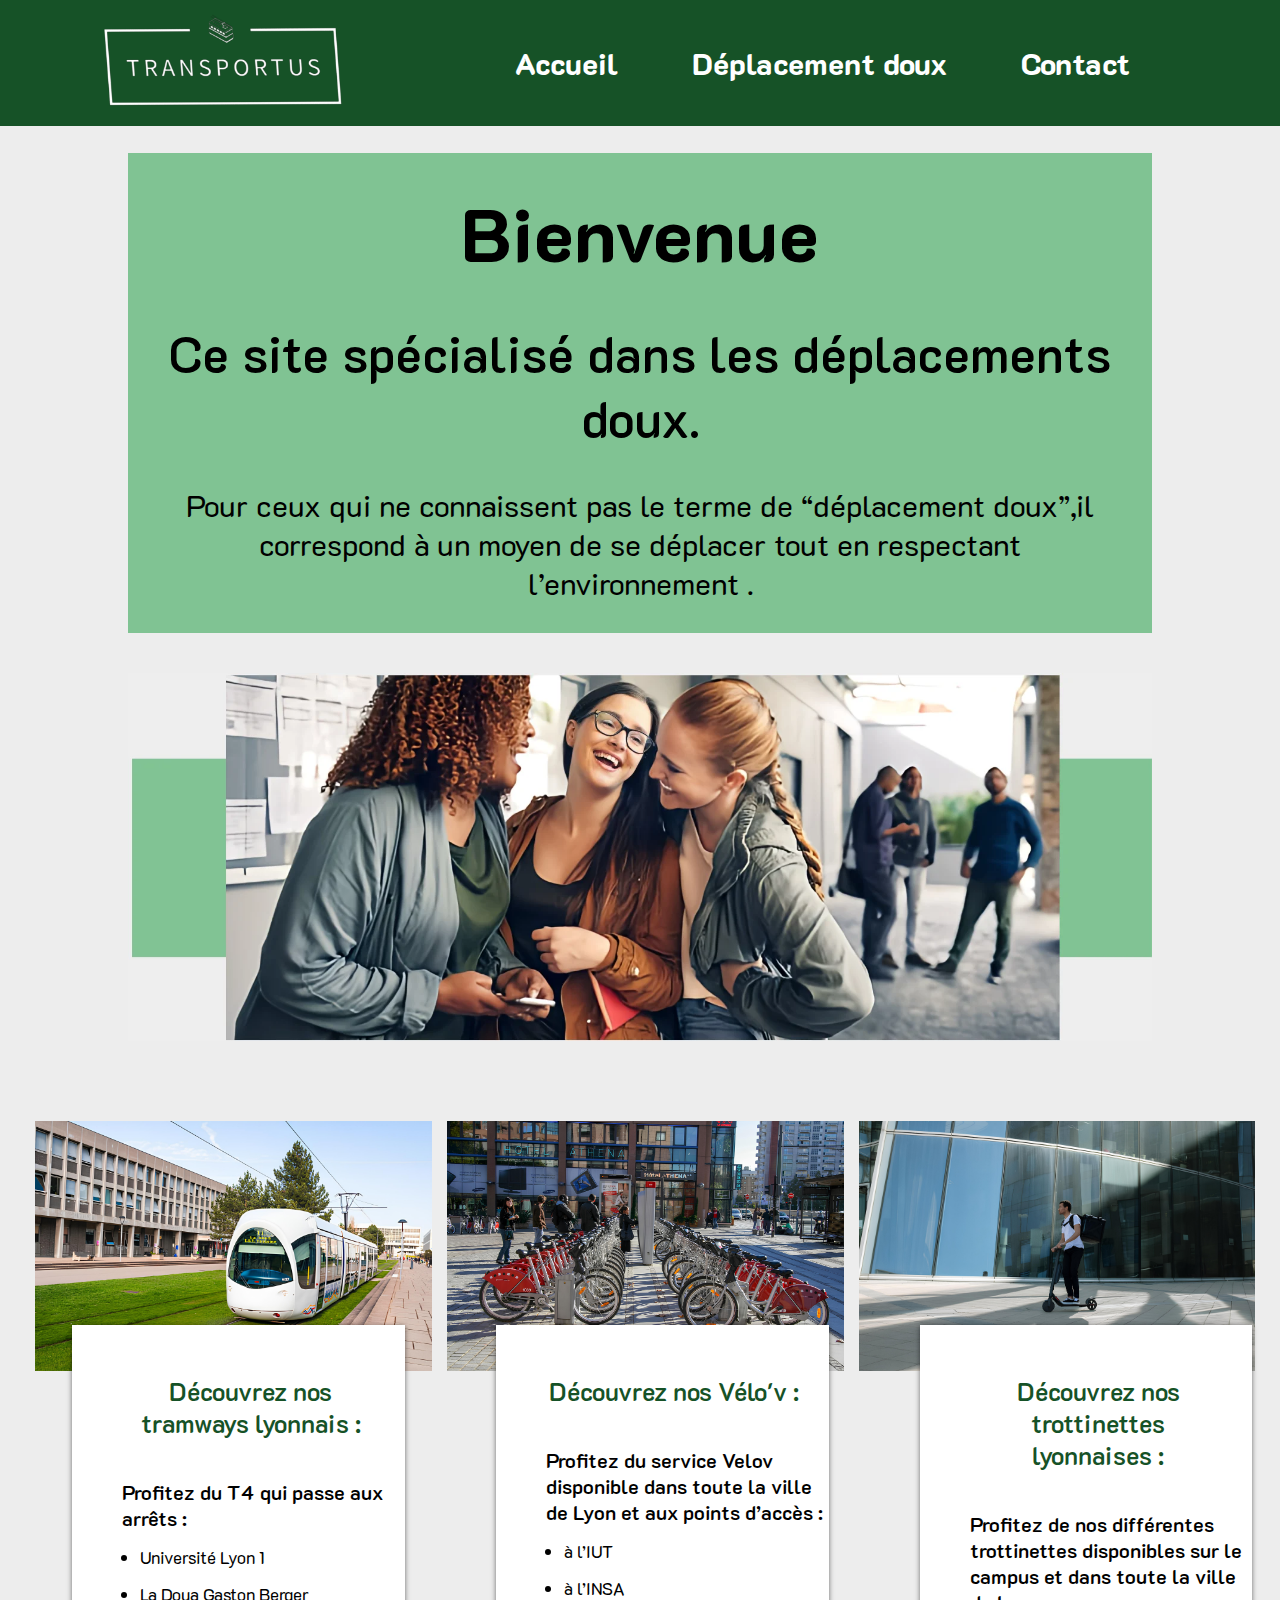
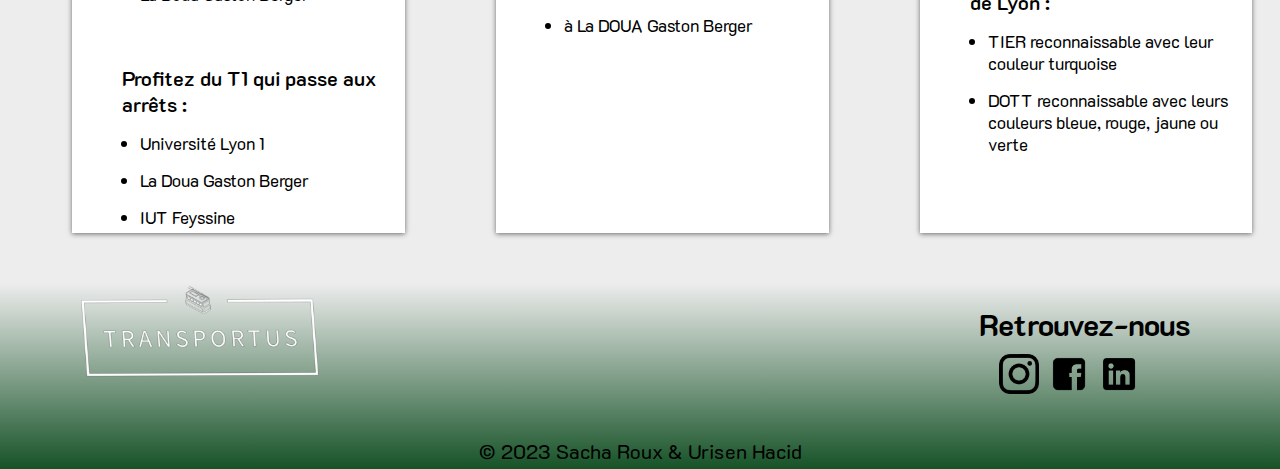
==== commit 056dcb16: "Optimisation du code en reliant les pages" ====
--- a/index.html
+++ b/index.html
@@ -43,8 +43,8 @@
     <main>
         <div class="containerA">
             <div class="hautA">
-                <p class="texte0A">Bienvenue</p>
-                <p class="texte01A">Sur votre site spécialisé dans les déplacements doux.</p>
+                <h1>Bienvenue</h1>
+                <p class="texte01A">Ce site spécialisé dans les déplacements doux.</p>
                 <p class="texte02A">Pour ceux qui ne connaissent pas le terme  de “déplacement doux”,il correspond à  un moyen de se déplacer tout en respectant l’environnement .</p>    
             </div>
             <div class="imagehautA">
--- a/CSS/index.css
+++ b/CSS/index.css
@@ -82,19 +82,78 @@
     justify-content: center;
 }
 
-.texte0A {
-    font-weight: 700;
-    font-size: 40px;
-}
-
-.texte01A {
+h1 {
+    font-weight: 800;
+    font-size: 75px;
+}
+
+.texte01A, p {
     font-weight: 600;
-    font-size: 34px;
+    font-size: 50px;
+    margin-top: 40px;
 }
 
 .texte02A {
     font-size: 30px;
     margin-top: 35px;
+    font-weight: 400;
+    text-align: center;
+}
+
+.itemC .texte02A {
+    display: grid;
+    margin-top: 0px;
+    font-weight: 600;
+    margin-left: 70px;
+    text-align: start;
+    grid-row: 1;
+    grid-column: 2;
+}
+
+.text .textesA{
+    flex-direction: column;
+    margin-top: 0px;
+}
+
+.textesA {
+    display: flex;
+    margin-left: 20px;
+    margin-top: -220px;
+    font-size: 17px;
+    padding-bottom: 50px;
+    z-index: 1;
+}
+
+.itemC .textesA {
+    display: grid;
+    margin-top: 0px;
+    grid-row: 2;
+    grid-column: 1/3;
+}
+.textevertA {
+    font-size: 25px;
+    text-decoration: none;
+}
+
+.texteA .textevertA {
+    width: 24vw;
+    text-align: center;
+    padding-top: 10px;
+    padding-left: 50px;
+    color: rgb(22, 82, 39);
+    font-weight: 600;
+    margin-bottom: 25px;
+}
+
+.itemC .textevertA {
+    display: grid;
+    grid-row: 2;
+    grid-column: 1/3;
+    font-weight: 400;
+}
+
+.textevertA:visited {
+    color: #000000;
 }
 
 .image0A {
@@ -116,13 +175,7 @@
     margin-left: 15px;
 }
 
-.textesA {
-    display: flex;
-    margin-top: -220px;
-    margin-left: 20px;
-    padding-bottom: 50px;
-    z-index: 1;
-}
+
 
 .texteA {
     box-shadow: 0px 1px 5px 0px #0000008c;
@@ -154,20 +207,12 @@
 
 }
 
-.textevertA {
-    width: 24vw;
-    padding-top: 10px;
-    padding-left: 50px;
-    color: rgb(22, 82, 39);
-    text-align: center;
-    font-size: 25px;
-    font-weight: 600;
-    margin-bottom: 25px;
-}
+
 
 .textenoirA {
     padding-left: 50px;
     padding-right: 5px;
+    font-size: 20px;
 }
 
 .ul2A {
@@ -213,6 +258,8 @@
 .copyright {
     text-align: center;
     padding-bottom: 5px;
+    font-size: 20px;
+    font-weight: 400;
 }
 
 .temp {
@@ -337,7 +384,7 @@
 
 .partie2 {
     margin-top: 100px;
-    background: url(itemvelov.png) no-repeat;
+    background: url(itemvelov.webp) no-repeat;
     background-size: 100vh;
     background-position: 100px;
     display: flex;
@@ -349,8 +396,9 @@
 .itemvert {
     background-color: rgb(22, 82, 39);
     color: white;
-    height: 20vh;
+    height: auto;
     padding: 20px;
+    padding-top: 0px;
     margin-left: 130px;
     margin-top: 300px;
     margin-right: 90px;
@@ -438,7 +486,7 @@
 
 .partie4 {
     margin-top: 50px;
-    background: url(itembus.png) no-repeat;
+    background: url(itembus.webp) no-repeat;
     background-size: 120vh;
     background-position-x: 400px;
     background-position-y: 0;
@@ -475,7 +523,7 @@
 .partie5 {
     margin-top: 50px;
     height: 140vh;
-    background: url(forme.png) no-repeat;
+    background: url(forme.webp) no-repeat;
     background-size: 180vh;
     background-position: center;
     display: flex;
@@ -789,7 +837,7 @@
     .partie5 {
         margin-top: 20px;
         height: 120vh;
-        background: url(forme.png) no-repeat;
+        background: url(forme.webp) no-repeat;
         background-size: 150vh;
         background-position: center;
         display: flex;
@@ -924,7 +972,9 @@
     main {
         background-color: rgb(237, 237, 237);
     }
-
+    .texteA .textevertA {
+        width: 80%;
+    }
     .itemA {
         margin-top: 60px;
         display: flex;
@@ -1239,7 +1289,7 @@
 
     .partie5 {
         height: 50vh;
-        background: url(forme.png) no-repeat;
+        background: url(forme.webp) no-repeat;
         background-size: 88vw;
         background-position: center;
         display: flex;
@@ -1697,7 +1747,7 @@
 
     .partie5 {
         height: 40vh;
-        background: url(forme.png) no-repeat;
+        background: url(forme.webp) no-repeat;
         background-size: 45vh;
         background-position: center;
         align-items: center;
@@ -1948,7 +1998,7 @@
 
     }
 
-    .texte0A {
+    .h1 {
         font-weight: 700;
         font-size: 40px;
     }
@@ -2158,7 +2208,7 @@
 
     .partie5 {
         height: 150vh;
-        background: url(forme.png) no-repeat;
+        background: url(forme.webp) no-repeat;
         background-size: 80vw;
         background-position: center;
         margin-top: 0vh;
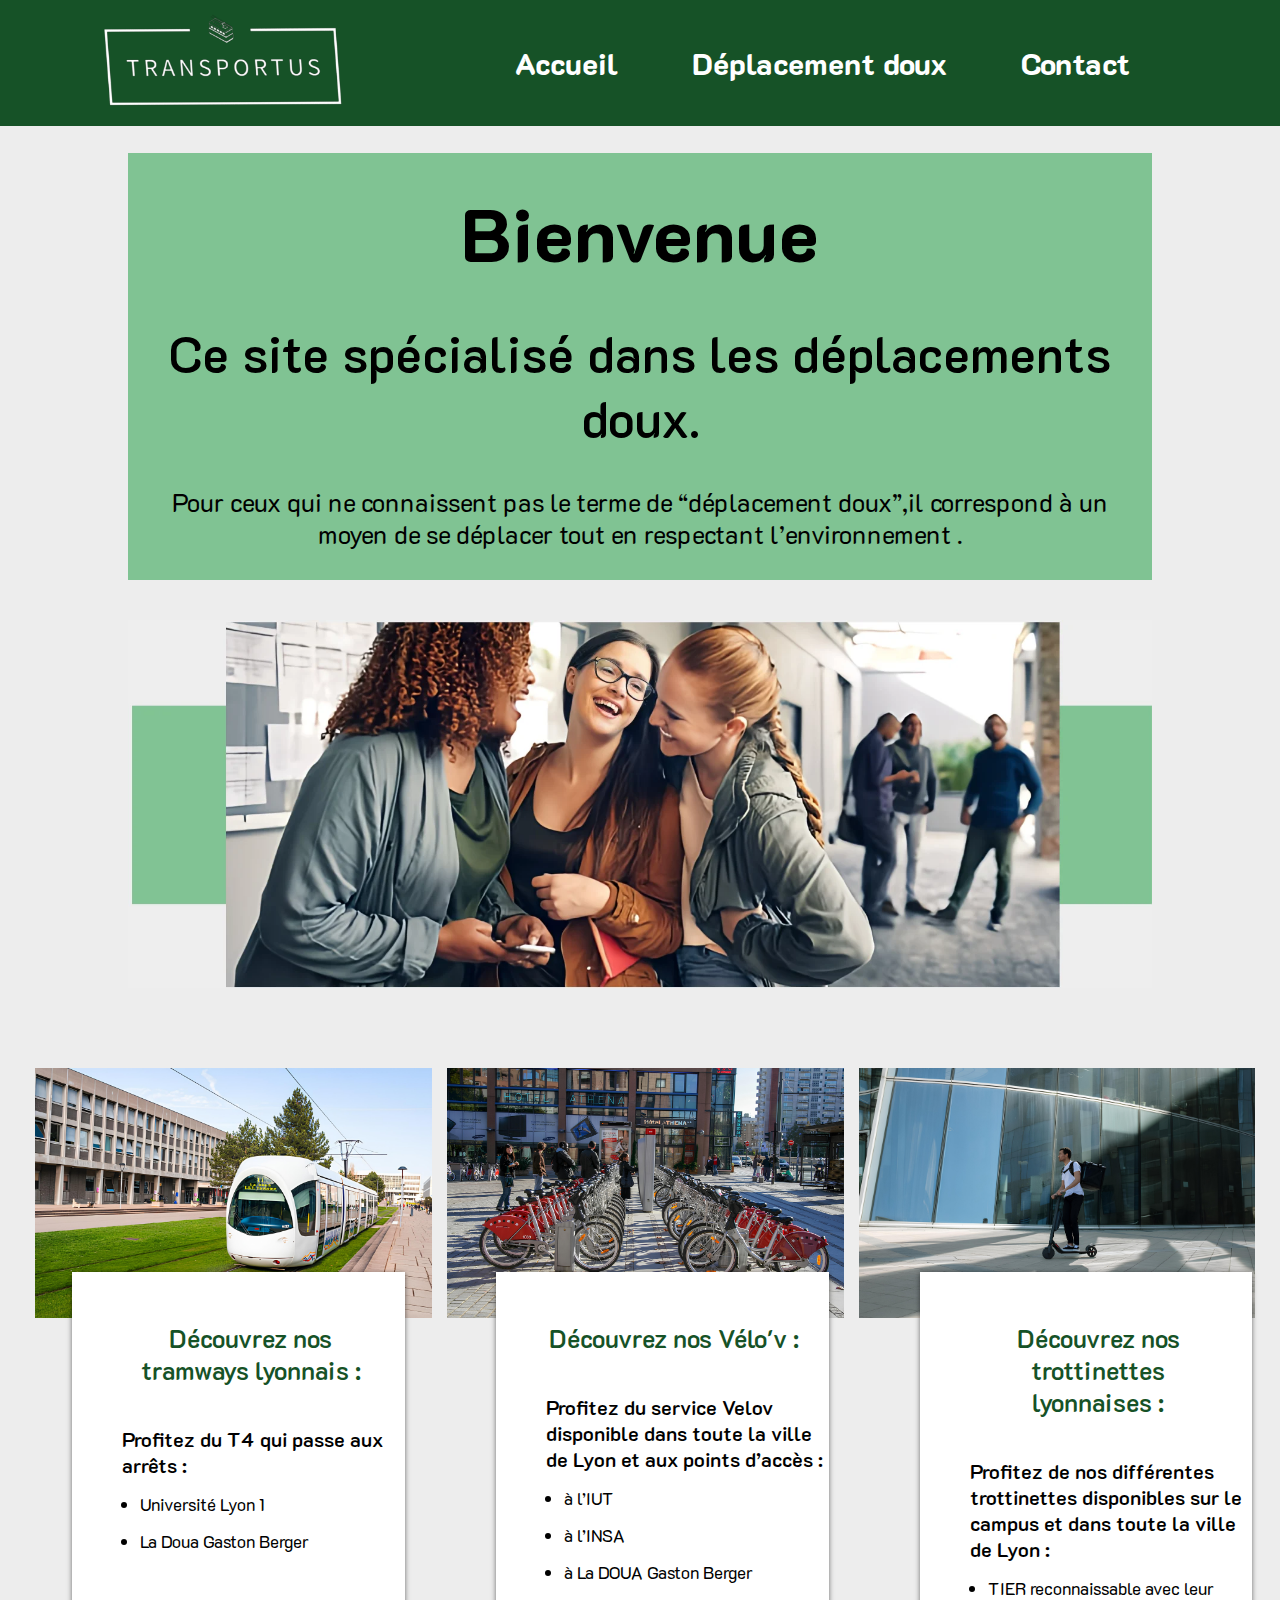
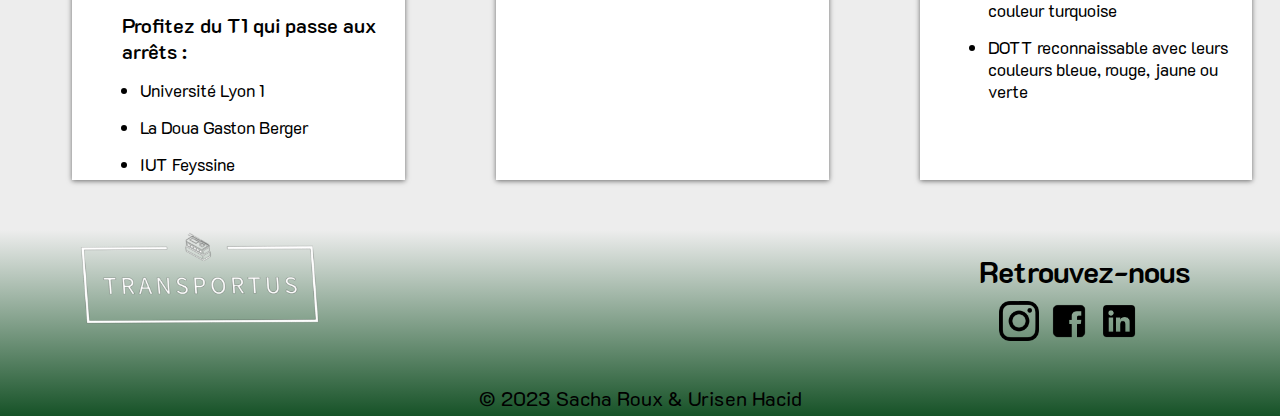
==== commit 72885c86: "Version officielle" ====
--- a/index.html
+++ b/index.html
@@ -4,7 +4,7 @@
     <meta charset="UTF-8">
     <meta name="viewport" content="width=device-width, initial-scale=1.0">
     <link rel="stylesheet" href="CSS/index.css">
-    <link rel="shortcut icon" href="assets/logo.webp" type="image/x-icon">
+    <link rel="shortcut icon" href="assets/logo.ico" type="image/x-icon">
     <link href="https://fonts.googleapis.com/css2?family=K2D&display=swap" rel="stylesheet">
     <link href='https://unpkg.com/boxicons@2.1.4/css/boxicons.min.css' rel='stylesheet'>
     <title>TransportUS</title>
@@ -107,7 +107,7 @@
         <div class="logo3">
             <a  href="#"><img src="assets/logoinstagram(2).webp" alt="Instagram"></a>
             <a  href="#"><img src="assets/logofacebook.webp" alt="Facebbok"></a>
-            <a  href="#"><img src="assets/loloLinkedIn.webp" alt="LinkedIn"></a>
+            <a  href="https://www.linkedin.com/in/sacha-roux-6795a4296/"><img src="assets/loloLinkedIn.webp" alt="LinkedIn"></a>
         </div>
         <p class="copyright">© 2023 Sacha Roux & Urisen Hacid</p>  
     </footer>
--- a/CSS/index.css
+++ b/CSS/index.css
@@ -94,20 +94,10 @@
 }
 
 .texte02A {
-    font-size: 30px;
+    font-size: 25px;
     margin-top: 35px;
     font-weight: 400;
     text-align: center;
-}
-
-.itemC .texte02A {
-    display: grid;
-    margin-top: 0px;
-    font-weight: 600;
-    margin-left: 70px;
-    text-align: start;
-    grid-row: 1;
-    grid-column: 2;
 }
 
 .text .textesA{
@@ -124,11 +114,15 @@
     z-index: 1;
 }
 
-.itemC .textesA {
-    display: grid;
-    margin-top: 0px;
-    grid-row: 2;
-    grid-column: 1/3;
+h4 {
+    text-align: center;
+    font-size: 45px;
+    text-decoration: underline;
+}
+
+h5 {
+    margin-left: 5vw;
+    font-size: 30px;
 }
 .textevertA {
     font-size: 25px;
@@ -219,48 +213,7 @@
     padding-top: 20px;
 }
 
-.footer {
-    bottom: 0;
-    width: 100%;
-    background: linear-gradient(to top, rgb(22, 82, 39), rgb(237, 237, 237));
-
-}
-
-.retrouvez {
-    display: flex;
-    justify-content: end;
-    margin-top: -80px;
-    margin-right: 7vw;
-    font-size: 30px;
-    font-weight: 700;
-    margin-bottom: 10px;
-}
-
-.logo2 {
-    margin-left: 6vw;
-}
-
-.logo3 img {
-    width: 40px;
-    text-align: right;
-
-
-}
-
-.logo3 {
-    display: flex;
-    flex-direction: row;
-    gap: 10px;
-    justify-content: end;
-    margin-right: 11vw;
-}
-
-.copyright {
-    text-align: center;
-    padding-bottom: 5px;
-    font-size: 20px;
-    font-weight: 400;
-}
+
 
 .temp {
     display: none;
@@ -281,19 +234,6 @@
     text-align: center;
     text-shadow: 2px 2px 10px #000000;
 
-}
-
-.titre {
-    font-size: 50px;
-}
-
-.petit {
-    margin-top: 20px;
-    font-size: 45px;
-}
-
-.petit p {
-    margin-bottom: 35px;
 }
 
 .icone {
@@ -334,10 +274,6 @@
     justify-content: center;
 }
 
-.gauche p {
-    width: 17vw;
-}
-
 .gauche img {
     width: 17vw;
     height: 17vw;
@@ -367,19 +303,9 @@
     padding-top: 30px;
 }
 
-.droite a {
-    display: block;
-    text-align: center;
-    color: black;
-    font-size: 35px;
-}
-
 .droite p {
-    text-align: left;
     margin-top: 30px;
-    margin-left: 40px;
     margin-right: 20px;
-    font-size: 26px;
 }
 
 .partie2 {
@@ -427,21 +353,6 @@
     padding-top: 30px;
 }
 
-.titre2 a {
-    display: block;
-    text-align: center;
-    font-size: 35px;
-    color: black;
-}
-
-.petit2 {
-    font-size: 26px;
-    margin-top: 30px;
-    margin-left: 40px;
-    margin-right: 20px;
-    line-height: 40px;
-}
-
 .partie3 {
     display: flex;
     flex-direction: row;
@@ -463,23 +374,6 @@
     padding-top: 30px;
 }
 
-.petit3 {
-    font-size: 26px;
-    margin-top: 30px;
-    margin-left: 40px;
-    margin-right: 20px;
-    line-height: 40px;
-}
-
-.titre3 a {
-    display: block;
-    text-align: center;
-    font-size: 35px;
-    color: black;
-
-
-}
-
 .item img {
     width: 40vw;
 }
@@ -505,21 +399,6 @@
     padding-top: 25px;
 }
 
-.titre4 a {
-    display: block;
-    text-align: center;
-    font-size: 35px;
-    color: black;
-}
-
-.petit4 {
-    font-size: 26px;
-    margin-top: 30px;
-    margin-left: 40px;
-    margin-right: 20px;
-    line-height: 40px;
-}
-
 .partie5 {
     margin-top: 50px;
     height: 140vh;
@@ -590,23 +469,6 @@
     grid-row: 1;
 }
 
-.texteC {
-    font-size: 30px;
-    font-weight: 600;
-    grid-column: 2;
-    grid-row: 1;
-    margin-left: 70px;
-    margin-top: 5px;
-}
-
-.petittexteC {
-    text-decoration: none;
-    color: black;
-    grid-row: 2;
-    grid-column: 1/3;
-    font-size: 25px;
-}
-
 .item1C a:hover {
     text-decoration: underline;
 }
@@ -688,19 +550,67 @@
     cursor: pointer;
 }
 
-
-@media (max-width:1400px) and (min-width : 1001px) {
+.left{
+    text-align: left;
+    padding-left: 2vw;
+    padding-right: 5px;
+}
+
+.footer {
+    bottom: 0;
+    width: 100%;
+    background: linear-gradient(to top, rgb(22, 82, 39), rgb(237, 237, 237));
+
+}
+
+.retrouvez {
+    display: flex;
+    justify-content: end;
+    margin-top: -80px;
+    margin-right: 7vw;
+    font-size: 30px;
+    font-weight: 700;
+    margin-bottom: 10px;
+}
+
+.logo2 {
+    margin-left: 6vw;
+}
+
+.logo3 img {
+    width: 40px;
+    text-align: right;
+
+
+}
+
+.logo3 {
+    display: flex;
+    flex-direction: row;
+    gap: 10px;
+    justify-content: end;
+    margin-right: 11vw;
+}
+
+.copyright {
+    text-align: center;
+    padding-bottom: 5px;
+    font-size: 20px;
+    font-weight: 400;
+}
+@media (max-width:1200px) and (min-width : 1001px) {
+   .haut {
+    background-size: 100% 100%;
+   }
+   
+    .texte1 {
+        width: 80%;
+        margin-left: 10%;
+    }
 
     .icone {
-        width: 50%;
-        display: grid;
-        grid-template-columns: 1fr 1fr;
-        align-items: center;
-        justify-content: center;
-        text-align: center;
-        margin-top: 20px;
-    }
-
+       display: none;
+    }
 
     .partie1 {
         display: flex;
@@ -710,7 +620,6 @@
         align-items: center;
         gap: 100px;
     }
-
 
     .gauche img {
         width: 30vw;
@@ -737,15 +646,14 @@
     .gauche li {
         margin-left: 50px;
         padding-bottom: 30px;
-        font-size: 30px;
+        
     }
 
     .droite {
-        width: 50vw;
+        width: 60vw;
         background-color: rgb(204, 203, 203);
         padding-top: 30px;
     }
-
 
     .partie2 {
         margin-top: 100px;
@@ -764,7 +672,7 @@
     .temp img {
         display: block;
         width: 65vw;
-        height: 120vh;
+        height: 80vh;
     }
 
     .itemvert {
@@ -775,16 +683,16 @@
         margin-top: 20px;
     }
 
-
     .texte2 {
         background-color: rgb(204, 203, 203);
-        width: 50vw;
+        width: 60vw;
         display: flex;
         flex-direction: column;
         font-size: 26px;
         margin-top: 50px;
         padding-top: 30px;
         margin-right: 0px;
+        height: auto;
     }
 
     .partie3 {
@@ -798,11 +706,12 @@
 
     .texte3 {
         background-color: rgb(204, 203, 203);
-        width: 50vw;
+        width: 60vw;
         padding-bottom: 5px;
         display: flex;
         flex-direction: column;
         font-size: 26px;
+        height: auto;
     }
 
     .item img {
@@ -821,12 +730,13 @@
 
     .partie4 .temp img {
         width: 75vw;
-        height: 120vh;
+        height: 80vh;
 
     }
 
     .texte4 {
-        width: 50vw;
+        width: 60vw;
+        height: auto;
         background-color: rgb(204, 203, 203);
         margin-top: 50px;
         padding-top: 25px;
@@ -836,9 +746,9 @@
 
     .partie5 {
         margin-top: 20px;
-        height: 120vh;
+        height: 70vh;
         background: url(forme.webp) no-repeat;
-        background-size: 150vh;
+        background-size: 100vw;
         background-position: center;
         display: flex;
         justify-content: center;
@@ -850,6 +760,7 @@
         text-align: center;
         border-collapse: collapse;
         padding: 20px;
+        height: 20vh;
     }
 
     .tarifs {
@@ -972,8 +883,16 @@
     main {
         background-color: rgb(237, 237, 237);
     }
+    h3 {
+        font-size: 15px;
+    }
+    h5 {
+        margin-left: 15vw;
+        font-size: 38px;
+    }
     .texteA .textevertA {
-        width: 80%;
+        width: 85%;
+        margin-left: 10px;
     }
     .itemA {
         margin-top: 60px;
@@ -987,10 +906,8 @@
 
     .itemA img {
         width: 80vw;
-        height: 200px;
-        z-index: 0;
-        margin-left: 15px;
-
+        height: 250px;
+        
     }
 
     .textesA {
@@ -998,7 +915,7 @@
         flex-direction: column;
         justify-content: center;
         align-items: center;
-        margin-top: -1460px;
+        margin-top: -1570px;
         padding-bottom: 50px;
         z-index: 1;
         gap: 50px;
@@ -1008,24 +925,19 @@
         box-shadow: 0px 1px 5px 0px #0000008c;
         background: white;
         width: 70vw;
-        height: 350px;
+        height: 400px;
         margin-top: 200px;
         margin-left: 0px;
     }
 
     .textevertA {
-        display: block;
-        text-align: center;
-        width: 60vw;
-        padding-top: 10px;
-        padding-left: 50px;
-        color: rgb(22, 82, 39);
-
-        font-size: 25px;
-        font-weight: 600;
-        margin-bottom: 25px;
-    }
-
+        
+        font-size: 30px;
+        margin-top: 5px;
+    }
+    .ul2A {
+        margin-top: 10px;
+    }
     .footer {
         bottom: 0;
         height: 100%;
@@ -1065,6 +977,7 @@
     .haut {
         margin-top: 12vh;
         background: url(velovsae.jpg) no-repeat;
+        background-size: 100% 100%;
         width: 100%;
         display: flex;
         flex-direction: column;
@@ -1122,22 +1035,15 @@
     }
 
     .gauche li {
-        margin-left: 40px;
+        margin-left: 0px;
         padding-bottom: 30px;
-        font-size: 16px;
+        text-align: left;
     }
 
     .droite {
-        width: 50vw;
+        width: 70vw;
         background-color: rgb(204, 203, 203);
         padding-top: 20px;
-    }
-
-    .droite a {
-        display: block;
-        text-align: center;
-        color: black;
-        font-size: 20px;
     }
 
     .droite p {
@@ -1145,7 +1051,6 @@
         margin-top: 30px;
         margin-left: 40px;
         margin-right: 20px;
-        font-size: 15px;
         padding-bottom: 5px;
     }
 
@@ -1172,7 +1077,9 @@
         background-color: rgb(22, 82, 39);
         color: white;
         padding: 20px;
-        height: 135px;
+        padding-top: 0px;
+        padding-bottom: 40px;
+        height: auto;
         margin: 0px;
     }
 
@@ -1183,28 +1090,14 @@
 
     .texte2 {
         background-color: rgb(204, 203, 203);
-        width: 50vw;
+        width: 70vw;
         height: auto;
         display: flex;
         flex-direction: column;
         margin-top: 50px;
         padding-top: 20px;
         margin-right: 0px;
-    }
-
-    .titre2 a {
-        display: block;
-        text-align: center;
-        font-size: 20px;
-        color: black;
-    }
-
-    .petit2 {
-        font-size: 12px;
-        margin-top: 30px;
-        margin-left: 40px;
-        margin-right: 20px;
-        line-height: 20px;
+        padding-left: 40px;
     }
 
     .partie3 {
@@ -1218,7 +1111,7 @@
 
     .texte3 {
         background-color: rgb(204, 203, 203);
-        width: 50vw;
+        width: 70vw;
         height: auto;
         padding-bottom: 5px;
         display: flex;
@@ -1226,21 +1119,7 @@
         font-size: 26px;
         padding-top: 20px;
         margin-right: 0px;
-    }
-
-    .petit3 {
-        font-size: 12px;
-        margin-top: 30px;
-        margin-left: 40px;
-        margin-right: 20px;
-        line-height: 20px;
-    }
-
-    .titre3 a {
-        display: block;
-        text-align: center;
-        font-size: 20px;
-        color: black;
+        padding-left: 40px;
     }
 
     .item img {
@@ -1264,31 +1143,17 @@
     }
 
     .texte4 {
-        width: 50vw;
+        width: 70vw;
         height: auto;
         background-color: rgb(204, 203, 203);
         margin-top: 50px;
         padding-top: 20px;
         margin-right: 0px;
-    }
-
-    .titre4 a {
-        display: block;
-        text-align: center;
-        font-size: 20px;
-        color: black;
-    }
-
-    .petit4 {
-        font-size: 12px;
-        margin-top: 30px;
-        margin-left: 40px;
-        margin-right: 20px;
-        line-height: 20px;
+        padding-left: 40px;
     }
 
     .partie5 {
-        height: 50vh;
+        height: 55vh;
         background: url(forme.webp) no-repeat;
         background-size: 88vw;
         background-position: center;
@@ -1353,25 +1218,11 @@
         padding-top: 4vh;
         padding-right: 30px;
         width: 80vw;
-        height: 45vh;
+        height: 38vh;
     }
 
     .itemC img {
         height: 80px;
-    }
-
-    .texteC {
-        font-size: 40px;
-        font-weight: 600;
-        margin-left: 90px;
-        margin-top: 5px;
-    }
-
-    .petittexteC {
-        text-decoration: none;
-        color: black;
-        font-size: 38px;
-        line-height: 85px;
     }
 
     .reseauC {
@@ -1503,7 +1354,29 @@
         display: block;
     }
 
-
+    h1 {
+        font-size: 30px;
+    }
+    h4 {
+        font-size: 17px;
+    }
+
+    h5 {
+        margin-left: 14vw;
+        font-size: 22px;
+    }
+    .texte01A {
+        font-size: 20px;
+        margin-top: 10px;
+    }
+    .texte02A{
+        font-size: 15px;
+        margin-top: 10px;
+    }
+
+    .textevertA {
+        font-size: 20px;
+    }
     .itemA {
         margin-top: 60px;
         display: flex;
@@ -1525,10 +1398,14 @@
         justify-content: center;
         align-items: center;
         margin-top: -1410px;
+        font-size: 10px;
         margin-left: 0px;
         gap: 150px;
     }
-
+    .text li {
+        justify-content: start;
+        align-items: start;
+    }
     .texteA {
         width: 70vw;
         height: 300px;
@@ -1536,42 +1413,38 @@
     }
 
     .texteA li {
-        margin-top: 15px;
-        margin-left: 68px;
+        margin-top: 10px;
+        margin-left: 48px;
         margin-bottom: 5px;
-        font-size: 11px;
-
-    }
-
-    .textevertA {
+
+    }
+
+    .texteA .textevertA {
         display: block;
         text-align: center;
-        width: 60vw;
-        padding-left: 50px;
-        font-size: 20px;
+        width: 57vw;
+        padding-left: 0px;
+        margin-top: 5px;
+        margin-left: 25px;
+
     }
 
     .textenoirA {
+        margin-top: 10px;
         font-size: 12px;
+        padding-left: 30px;
     }
 
     .haut {
         display: flex;
+        background-size:120% 50vh;
         flex-direction: column;
     }
 
     .texte1 {
-        width: 90%;
-        margin: 5%;
+        width: 80%;
+        margin: 10%;
         text-shadow: 2px 2px 10px #000000;
-    }
-
-    .titre {
-        font-size: 30px;
-    }
-
-    .petit {
-        font-size: 30px;
     }
 
     .icone {
@@ -1604,27 +1477,22 @@
     .gauche h3 {
         font-size: 15px;
         padding-bottom: 15px;
-        padding-top: 20px;
+        padding-top: 10px;
     }
 
     .gauche li {
         margin-left: 27px;
         padding-bottom: 5%;
-        font-size: 8px;
     }
 
     .droite {
-        width: 50vw;
+        width: 70vw;
         padding-top: 10px;
-    }
-
-    .droite a {
-        font-size: 15px;
+        padding-left: 20px;
     }
 
     .droite p {
         margin-top: 10px;
-        font-size: 9px;
         padding-bottom: 5px;
     }
 
@@ -1665,23 +1533,14 @@
     }
 
     .texte2 {
-        width: 50vw;
+        width: 70vw;
         height: auto;
         margin-top: 20px;
         padding-top: 10px;
+        padding-left: 20px;
         margin-right: 0px;
     }
 
-    .titre2 a {
-        font-size: 15px;
-    }
-
-    .petit2 {
-        font-size: 9px;
-        margin-top: 10px;
-        line-height: 13px;
-    }
-
     .partie3 {
         display: flex;
         flex-direction: column;
@@ -1690,22 +1549,12 @@
     }
 
     .texte3 {
-        width: 50vw;
+        width: 70vw;
         height: auto;
         padding-bottom: 5px;
-        font-size: 26px;
+        padding-left: 20px;
         padding-top: 10px;
         margin-top: 0px;
-    }
-
-    .petit3 {
-        font-size: 9px;
-        margin-top: 10px;
-        line-height: 13px;
-    }
-
-    .titre3 a {
-        font-size: 15px;
     }
 
     .item img {
@@ -1728,21 +1577,12 @@
     }
 
     .texte4 {
-        width: 50vw;
+        width: 70vw;
         height: auto;
+        padding-left: 20px;
         margin-top: 50px;
         margin-right: 0px;
         padding-top: 10px;
-    }
-
-    .titre4 a {
-        font-size: 15px;
-    }
-
-    .petit4 {
-        font-size: 9px;
-        margin-top: 10px;
-        line-height: 13px;
     }
 
     .partie5 {
@@ -1806,16 +1646,6 @@
         padding-right: 10px;
     }
 
-    .texteC {
-        font-size: 20px;
-    }
-
-    .petittexteC {
-        font-size: 18px;
-        line-height: 45px;
-
-    }
-
     .item3C {
         padding-top: 20px;
         gap: 10px;
@@ -1901,6 +1731,7 @@
 
     .copyright {
         margin-top: 40px;
+        font-size: 15px;
     }
 
 }
@@ -1998,11 +1829,6 @@
 
     }
 
-    .h1 {
-        font-weight: 700;
-        font-size: 40px;
-    }
-
     .itemA {
         display: flex;
         flex-direction: column;
@@ -2032,17 +1858,21 @@
 
     .texteA {
         width: 70vw;
-        height: 350px;
+        height: 370px;
         margin-left: 10px;
     }
 
     .textevertA {
         display: block;
+        font-size: 25px;
         text-align: center;
         width: 60vw;
-        color: rgb(22, 82, 39);
-    }
-
+    }
+    .textenoirA {
+        margin-top: 0px;
+        font-size: 18px;
+    }
+    
     .haut {
         display: flex;
         flex-direction: column;
@@ -2090,7 +1920,6 @@
 
     .gauche li {
         margin-left: 40px;
-        font-size: 16px;
     }
 
     .droite {
@@ -2098,12 +1927,7 @@
         padding-top: 20px;
     }
 
-    .droite a {
-        font-size: 20px;
-    }
-
     .droite p {
-        font-size: 15px;
         padding-bottom: 5px;
     }
 
@@ -2142,15 +1966,6 @@
         padding-top: 20px;
     }
 
-    .titre2 a {
-        font-size: 20px;
-    }
-
-    .petit2 {
-        font-size: 12px;
-        line-height: 20px;
-    }
-
     .partie3 {
         display: flex;
         flex-direction: column;
@@ -2162,15 +1977,6 @@
         width: 50vw;
         padding-bottom: 5px;
         padding-top: 20px;
-    }
-
-    .petit3 {
-        font-size: 12px;
-        line-height: 20px;
-    }
-
-    .titre3 a {
-        font-size: 20px;
     }
 
     .item img {
@@ -2197,15 +2003,6 @@
         padding-top: 20px;
     }
 
-    .titre4 a {
-        font-size: 20px;
-    }
-
-    .petit4 {
-        font-size: 12px;
-        line-height: 20px;
-    }
-
     .partie5 {
         height: 150vh;
         background: url(forme.webp) no-repeat;
@@ -2256,15 +2053,6 @@
         height: 70px;
     }
 
-    .texteC {
-        font-size: 40px;
-    }
-
-    .petittexteC {
-        font-size: 35px;
-        line-height: 85px;
-    }
-
     .reseauC {
         margin-top: 30px;
         margin-right: 105px;
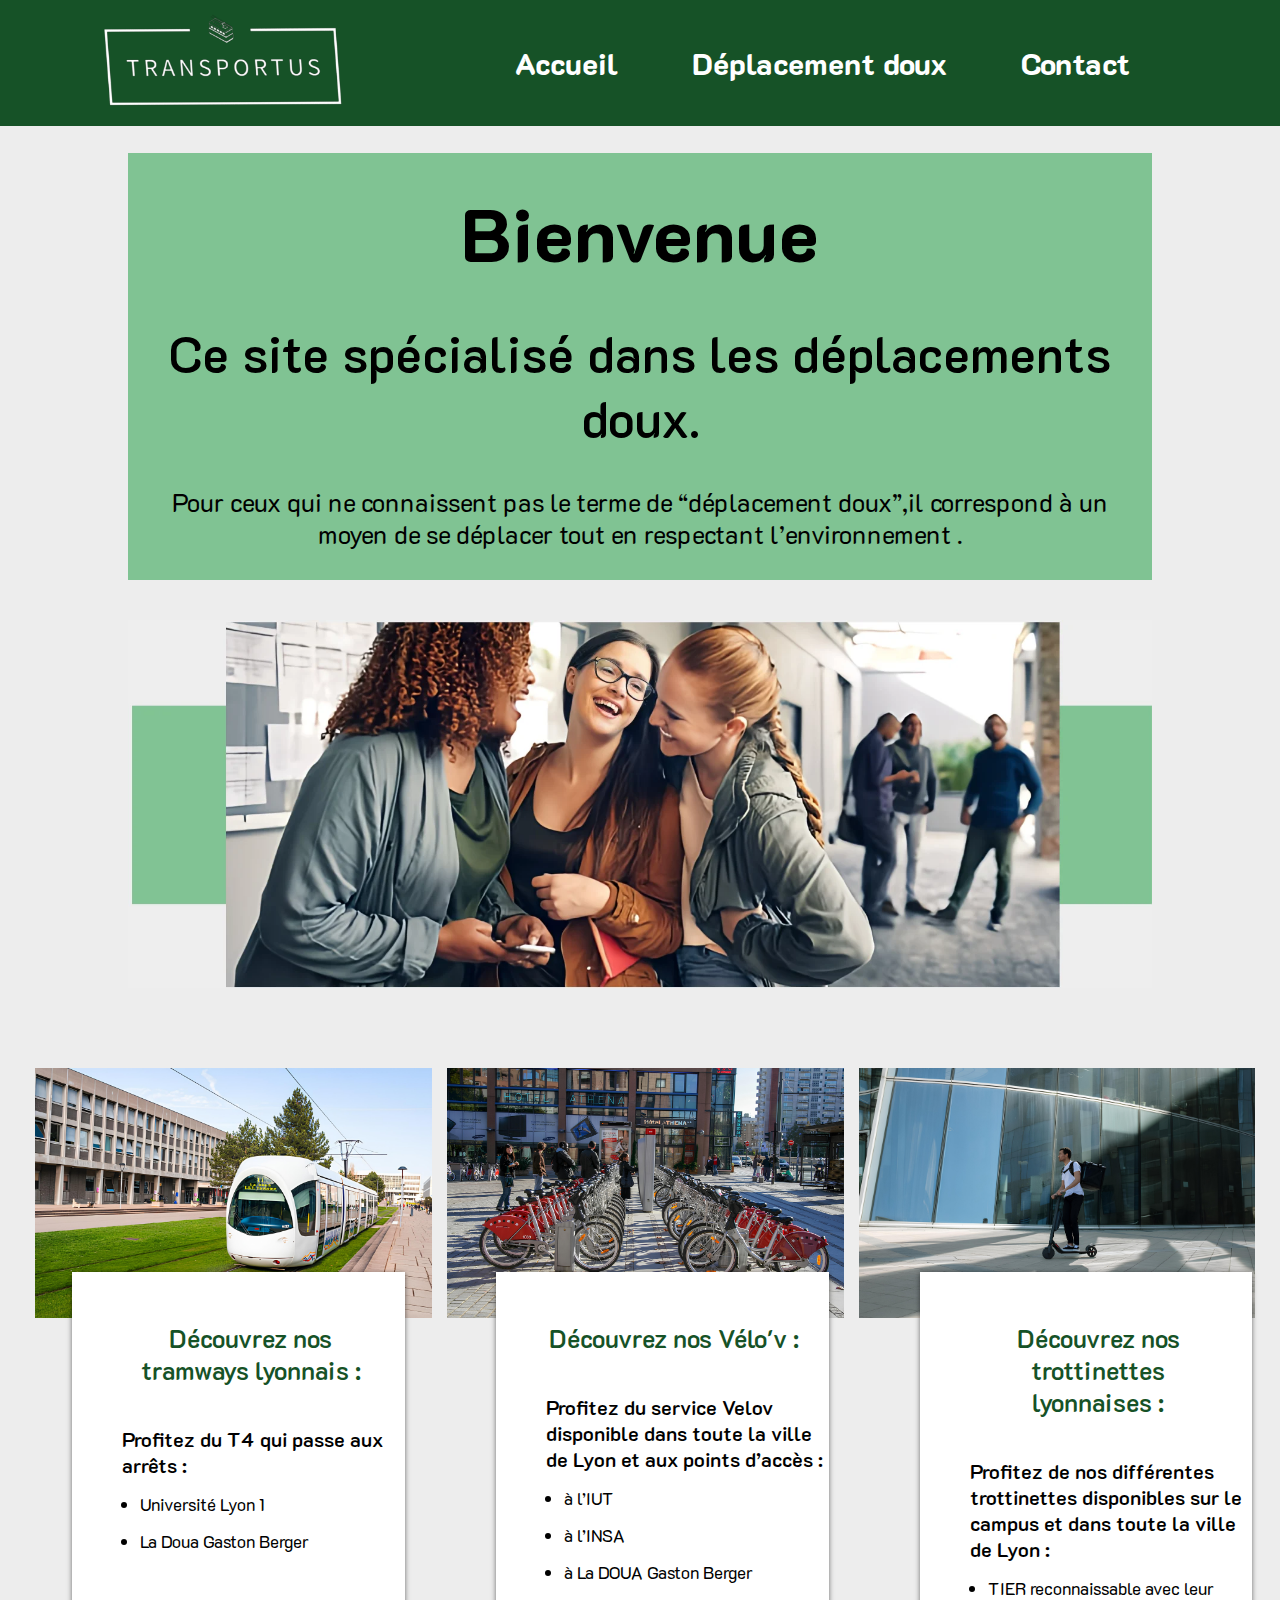
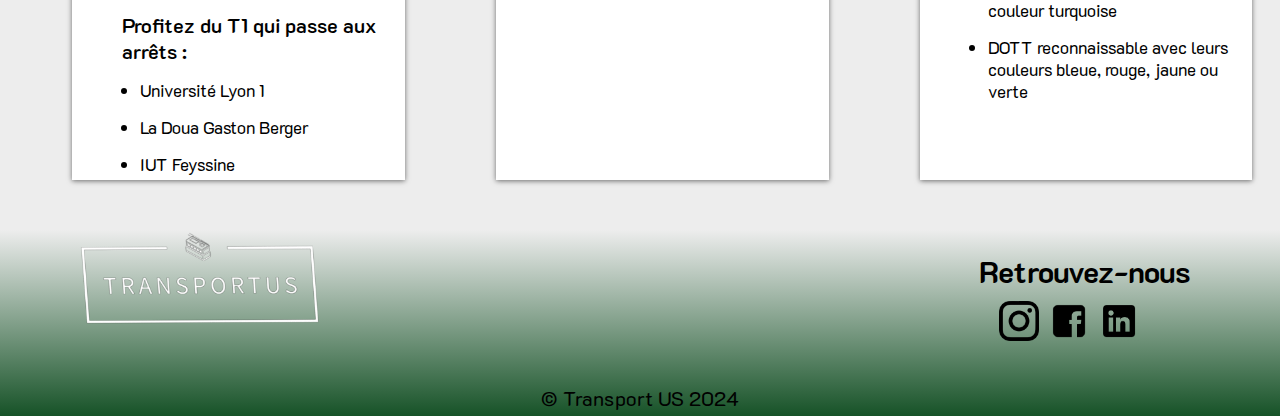
==== commit 65665c6a: "2024" ====
--- a/index.html
+++ b/index.html
@@ -109,7 +109,7 @@
             <a  href="#"><img src="assets/logofacebook.webp" alt="Facebbok"></a>
             <a  href="https://www.linkedin.com/in/sacha-roux-6795a4296/"><img src="assets/loloLinkedIn.webp" alt="LinkedIn"></a>
         </div>
-        <p class="copyright">© 2023 Sacha Roux & Urisen Hacid</p>  
+        <p class="copyright">© Transport US 2024</p>  
     </footer>
 </body>
 </html>